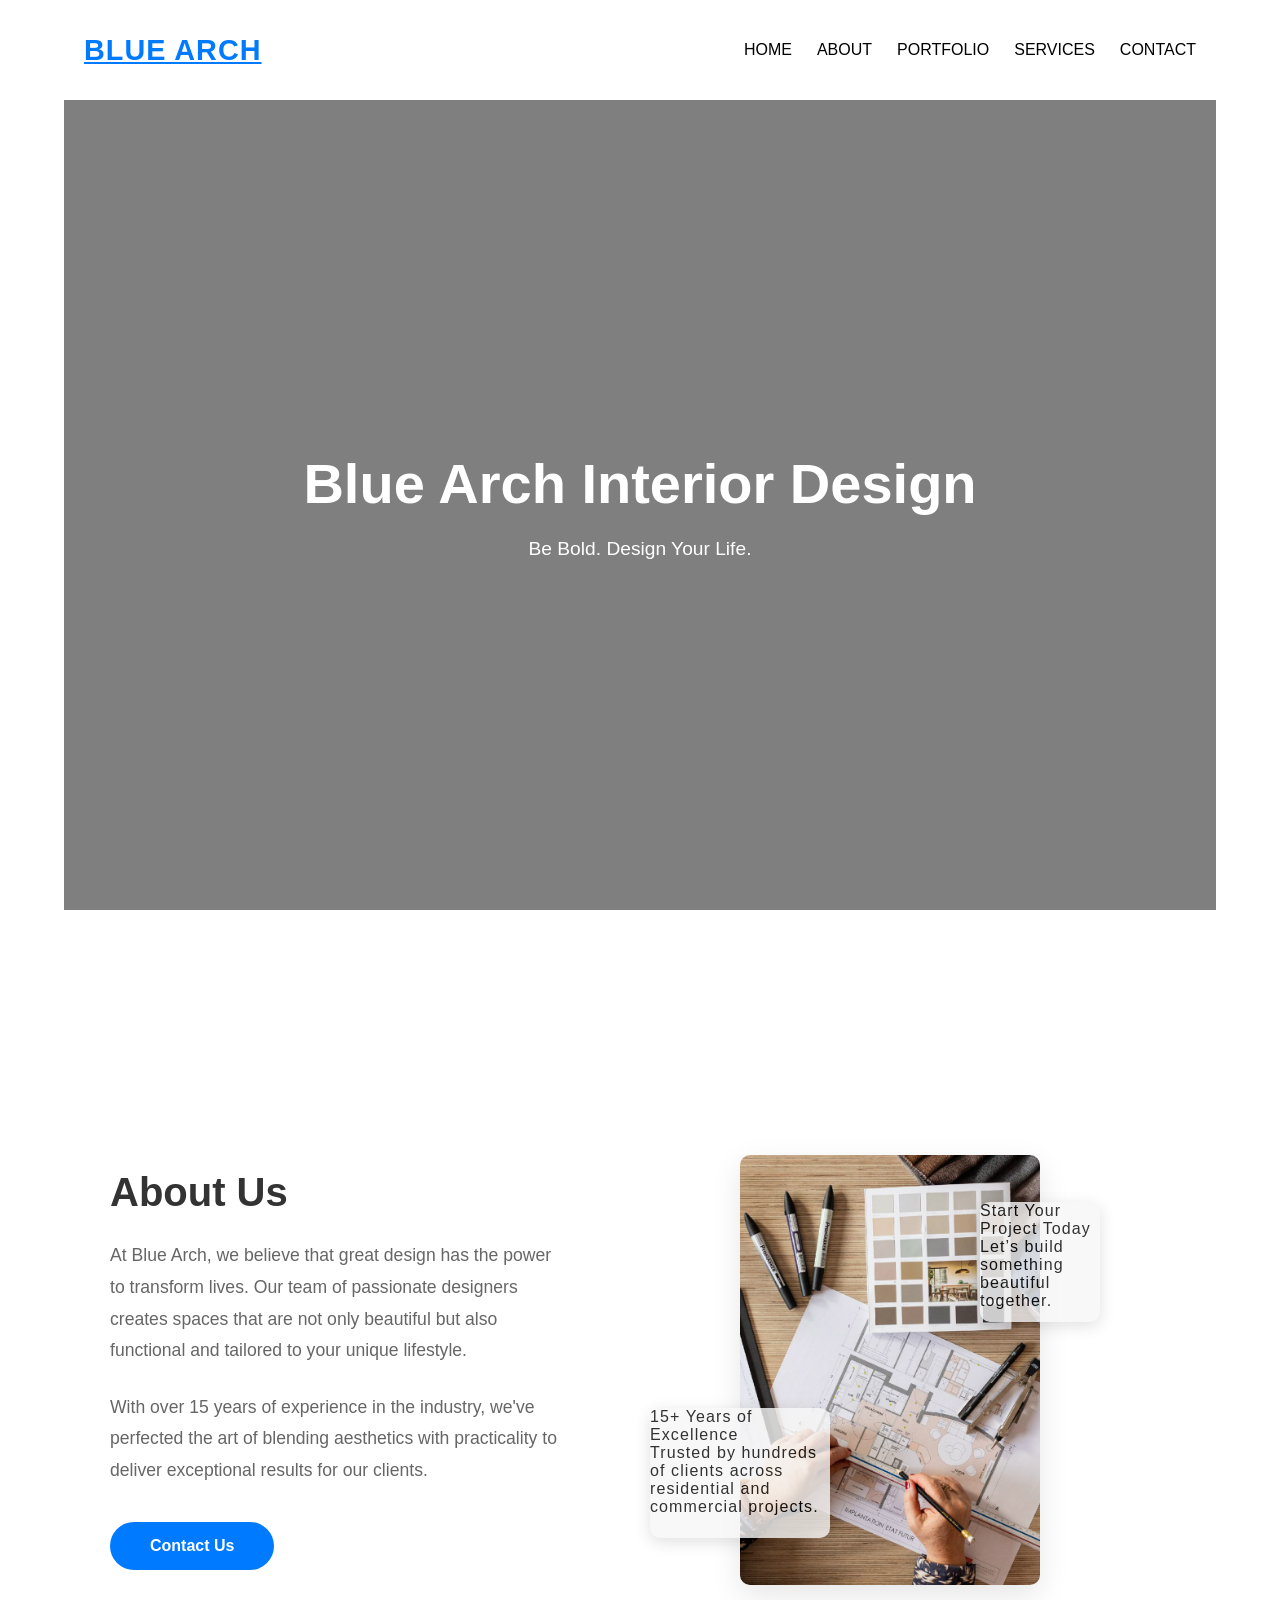
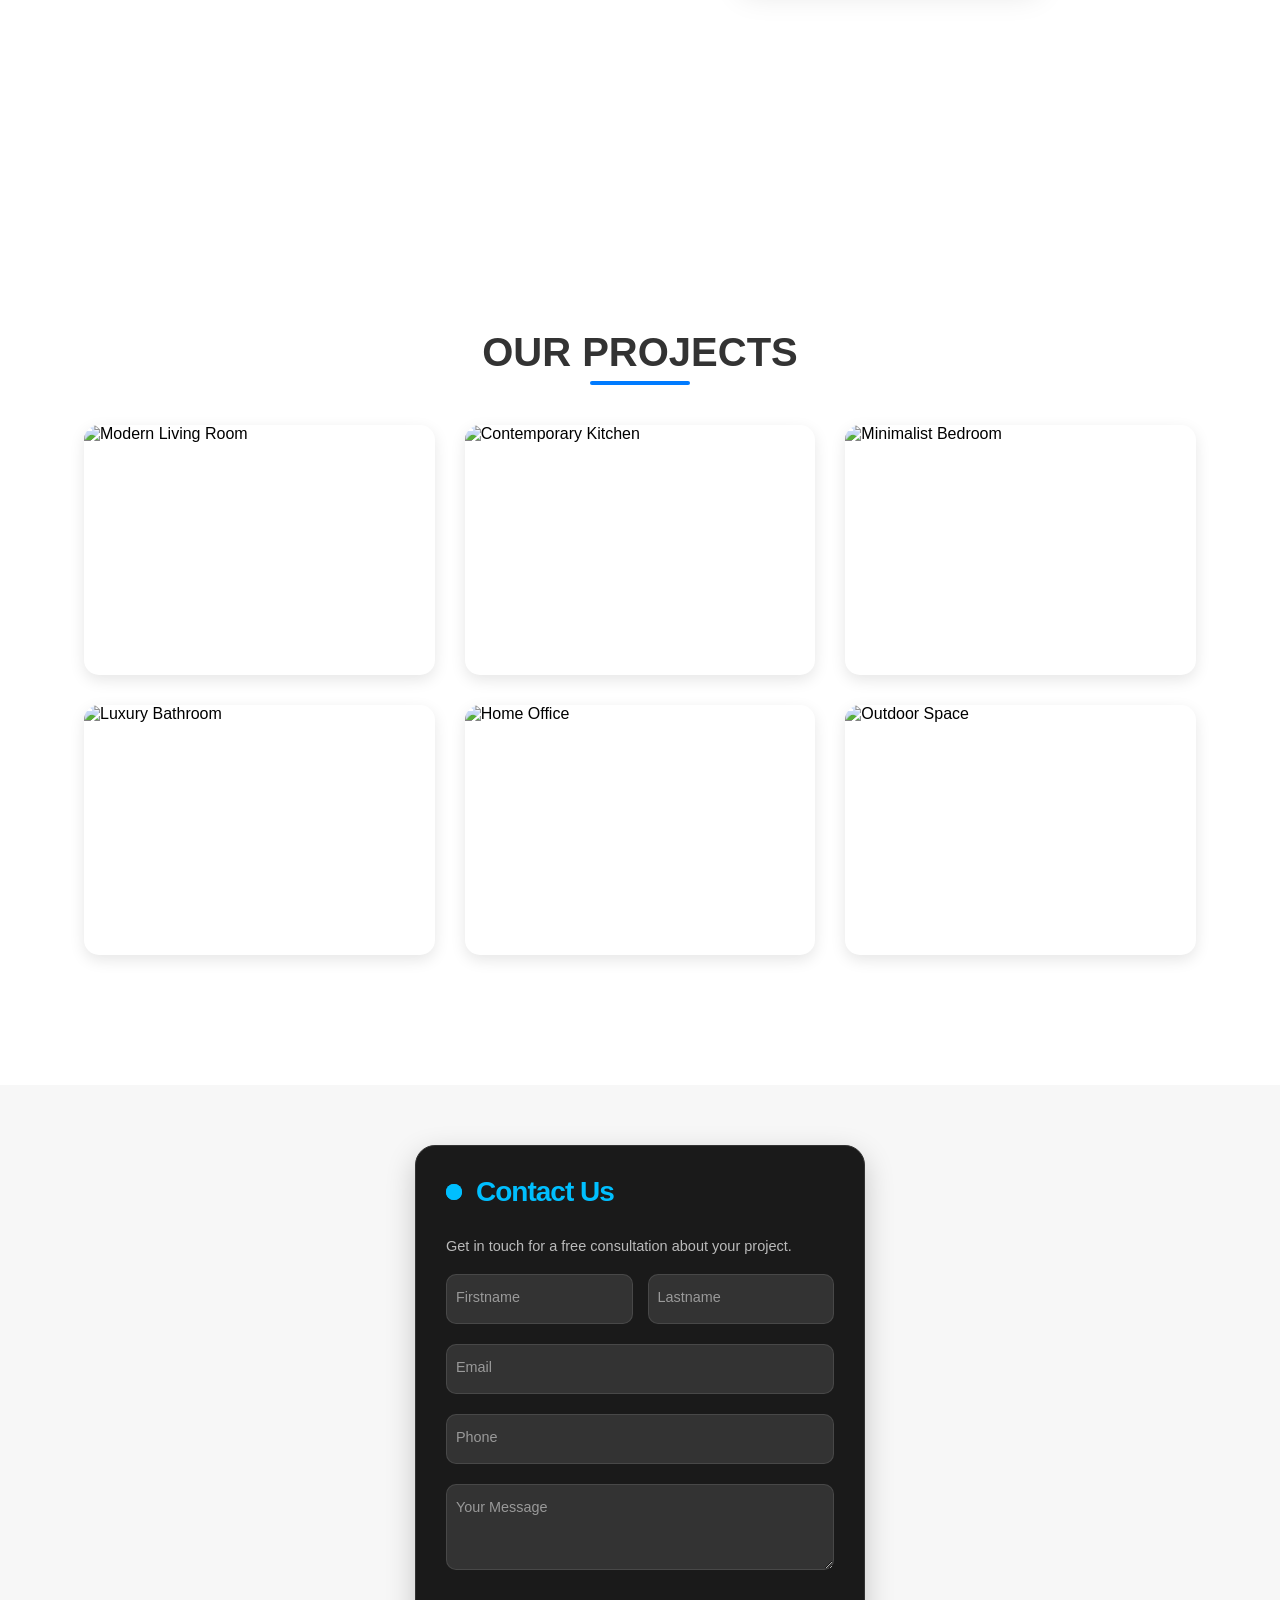
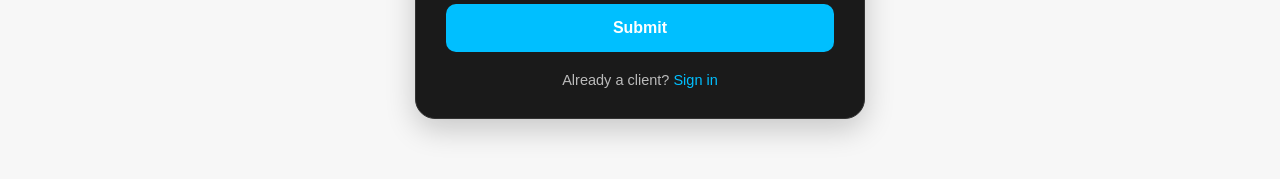
==== index.html @ 5004370a "change file name" ====
<!DOCTYPE html>
<html lang="en">

<head>
    <meta charset="UTF-8">
    <meta name="viewport" content="width=device-width, initial-scale=1.0">
    <title>Blue Arch Interior Design</title>
    <style>
        * {
            margin: 0;
            padding: 0;
            box-sizing: border-box;
            font-family: Montserrat, sans-serif;
        }

        body {
            background-color: w
        }

        .container {
            display: flex;
            flex-direction: column;
            align-items: center;
        }

        .nav_bar {
            display: flex;
            justify-content: space-between;
            align-items: center;
            width: 90%;
            line-height: 100px;
            padding: 0 20px;
            /* position: fixed; */
            /* z-index: 99; */
            
    
    
           
        }

        .logo {
            font-size: 1.8em;
            font-weight: bolder;
            color: #007BFF;
            text-decoration: underline;
            letter-spacing: 1px;
        }

        .menu_bar ul {
            display: flex;
            gap: 25px;
        }

        .menu_bar ul li {
            list-style-type: none;
            transition: all .35s;
            font-weight: 500;
        }

        .menu_bar ul li:hover {
            text-decoration: underline;
            cursor: pointer;
            color: #007BFF;
        }

        #Hero_Section {
            width: 100%;
            display: flex;
            justify-content: center;
            align-items: center;
            transition: all .65s;
            border-radius: 25px;
        }

        #Hero_Section:hover {
            transform: scale(0.96);
        }

        #Hero_Section .main {
            display: flex;
            flex-direction: column;
            justify-content: center;
            align-items: center;
            color: white;
            background: url("https://images.unsplash.com/photo-1600585154340-be6161a56a0c?ixlib=rb-1.2.1&auto=format&fit=crop&w=1350&q=80") no-repeat center center/cover;
            width: 90vw;
            height: 90vh;
            position: relative;
        }

        .overlay {
            position: absolute;
            height: 100%;
            width: 100%;
            background-color: rgba(0, 0, 0, 0.5);
            z-index: 1;
        }

        .heading {
            font-size: 3.5rem;
            font-weight: bolder;
            line-height: 1.2;
            z-index: 2;
            transition: all 2s;
            text-align: center;
            padding: 0 20px;
            margin-bottom: 20px;
        }

        .para {
            font-size: 1.2rem;
            font-weight: 400;
            z-index: 2;
            transition: all 2s;
            text-align: center;
            max-width: 600px;
            padding: 0 20px;
        }

        /* ---------------------------------------SECTION 2 - ABOUT SECTION--------------------------------------- */
        .about {
            display: flex;
            width: 90vw;
            min-height: 80vh;
            align-items: center;
            justify-content: space-between;
            max-width: 1100px;
            margin: 100px auto;
            padding: 40px 0;
        }

        .text-section {
            flex: 1;
            max-width: 500px;
            padding: 20px;
        }

        .text-section h1 {
            margin-bottom: 25px;
            font-size: 2.5em;
            color: #333;
        }

        .text-section p {
            font-size: 1.1em;
            color: #666;
            margin-bottom: 25px;
            line-height: 1.8;
        }

        /* Button */
        .contact-btn {
            background: #007BFF;
            color: white;
            border: none;
            padding: 15px 40px;
            border-radius: 40px;
            cursor: pointer;
            transition: 0.3s;
            font-weight: bold;
            font-size: 1em;
            margin-top: 10px;
        }

        .contact-btn:hover {
            background-color: white;
            color: #007BFF;
            border: 2px solid #007BFF;
            transform: translateY(-3px);
            box-shadow: 0 5px 15px rgba(0, 123, 255, 0.3);
        }

        /* Box-Based Image Section */
        .image-section {
            flex: 1;
            display: flex;
            justify-content: center;
            align-items: center;
            padding: 20px;
        }

        /* Main Box */
        .main-box {
            position: relative;
            width: 300px;
            height: 430px;
            background: url("Content/Nathalie\ Landron.jpeg") no-repeat center center/cover;

            border-radius: 10px;
            box-shadow: 0 10px 30px rgba(0, 0, 0, 0.1);
        }

        .top-right {
            position: absolute;
            border-radius: 10px;
            box-shadow: 0px 4px 15px rgba(0, 0, 0, 0.15);
            width: 120px;
            height: 120px;
            background-color: #f7f7f7;
            opacity: 0.8;
            top: 11%;
            right: -20%;
            transition: all 0.3s ease;
            font-size:medium;
            letter-spacing: 1.1px;
        }

        .bottom-left {
            position: absolute;
            border-radius: 10px;
            box-shadow: 0px 4px 15px rgba(0, 0, 0, 0.15);
            width: 180px;
            height: 130px;
            background-color: #f7f7f7;
            opacity: 0.8;
            bottom: 11%;
            left: -30%;
            transition: all 0.3s ease;
            font-size: medium;
            letter-spacing: 1.1px;
        }

        .main-box:hover .top-right {
            transform: rotate(5deg) scale(1.05);
        }

        .main-box:hover .bottom-left {
            transform: rotate(-5deg) scale(1.05);
        }

        /* -------------------------- SECTION 3 - PROJECTS---------------------------------------- */
        .projects {
            width: 90vw;
            max-width: 1200px;
            margin: 80px auto;
            padding: 20px;
        }

        .projects .project_header {
            font-size: 2.5rem;
            text-align: center;
            margin-bottom: 50px;
            font-weight: bolder;
            color: #333;
            position: relative;
        }

        .projects .project_header:after {
            content: "";
            position: absolute;
            bottom: -10px;
            left: 50%;
            transform: translateX(-50%);
            width: 100px;
            height: 4px;
            background: #007BFF;
            border-radius: 2px;
        }

        .project-row {
            display: flex;
            justify-content: space-between;
            flex-wrap: wrap;
            gap: 30px;
            margin-bottom: 30px;
        }

        .project-item {
            flex: 1;
            min-width: 250px;
            height: 250px;
            transition: all 0.35s;
            border-radius: 15px;
            overflow: hidden;
            box-shadow: 0 5px 15px rgba(0, 0, 0, 0.1);
            position: relative;
        }

        .project-item img {
            width: 100%;
            height: 100%;
            object-fit: cover;
            transition: all 0.5s;
        }

        .project-item:hover {
            transform: translateY(-10px);
            box-shadow: 0 15px 30px rgba(0, 0, 0, 0.2);
        }

        .project-item:hover img {
            transform: scale(1.1);
            opacity: 0.9;
        }

        .project-item::after {
            content: "";
            position: absolute;
            top: 0;
            left: 0;
            width: 100%;
            height: 100%;
            background: rgba(0, 0, 0, 0.3);
            opacity: 0;
            transition: all 0.3s;
        }

        .project-item:hover::after {
            opacity: 1;
        }

        /* ---------------------------------------------SECTION FORM---------------------------------------------------- */
        .form_section {
            width: 100%;
            display: flex;
            justify-content: center;
            padding: 60px 20px;
            background-color: #f7f7f7;
        }

        .form {
            display: flex;
            flex-direction: column;
            gap: 20px;
            width: 100%;
            max-width: 450px;
            padding: 30px;
            border-radius: 20px;
            background-color: #1a1a1a;
            color: #fff;
            border: 1px solid #333;
            box-shadow: 0 10px 30px rgba(0, 0, 0, 0.2);
        }

        .title {
            font-size: 28px;
            font-weight: 600;
            letter-spacing: -1px;
            position: relative;
            display: flex;
            align-items: center;
            padding-left: 30px;
            color: #00bfff;
            margin-bottom: 10px;
        }

        .title::before {
            width: 18px;
            height: 18px;
        }

        .title::after {
            width: 18px;
            height: 18px;
            animation: pulse 1s linear infinite;
        }

        .title::before,
        .title::after {
            position: absolute;
            content: "";
            height: 16px;
            width: 16px;
            border-radius: 50%;
            left: 0px;
            background-color: #00bfff;
        }

        .message,
        .signin {
            font-size: 14.5px;
            color: rgba(255, 255, 255, 0.7);
        }

        .signin {
            text-align: center;
        }

        .signin a:hover {
            text-decoration: underline;
        }

        .signin a {
            color: #00bfff;
            text-decoration: none;
        }

        .flex {
            display: flex;
            width: 100%;
            gap: 15px;
        }

        .form label {
            position: relative;
            width: 100%;
        }

        .form label .input {
            background-color: #333;
            color: #fff;
            width: 100%;
            padding: 20px 10px 10px 10px;
            outline: 0;
            border: 1px solid rgba(105, 105, 105, 0.397);
            border-radius: 10px;
            font-size: 16px;
        }

        .form label .input+span {
            color: rgba(255, 255, 255, 0.5);
            position: absolute;
            left: 10px;
            top: 0px;
            font-size: 0.9em;
            cursor: text;
            transition: 0.3s ease;
        }

        .form label .input:placeholder-shown+span {
            top: 15px;
            font-size: 0.9em;
        }

        .form label .input:focus+span,
        .form label .input:valid+span {
            color: #00bfff;
            top: 0px;
            font-size: 0.7em;
            font-weight: 600;
        }

        .input {
            font-size: medium;
        }

        .submit {
            border: none;
            outline: none;
            padding: 15px;
            border-radius: 10px;
            color: #fff;
            font-size: 16px;
            font-weight: 600;
            background-color: #00bfff;
            cursor: pointer;
            transition: all 0.3s;
            margin-top: 10px;
        }

        .submit:hover {
            background-color: #0099cc;
            transform: translateY(-2px);
            box-shadow: 0 5px 15px rgba(0, 191, 255, 0.4);
        }

        @keyframes pulse {
            from {
                transform: scale(0.9);
                opacity: 1;
            }

            to {
                transform: scale(1.8);
                opacity: 0;
            }
        }

        /* ---------------------------------------------Responsive Design ----------------------------------*/
        @media (max-width: 992px) {
            .heading {
                font-size: 2.8rem;
            }

            .para {
                font-size: 1.1rem;
            }

            .project-item {
                min-width: calc(50% - 20px);
            }
        }

        @media (max-width: 768px) {
            .nav_bar {
                flex-direction: column;
                line-height: 60px;
                padding: 20px 0;
            }

            .menu_bar ul {
                flex-wrap: wrap;
                justify-content: center;
            }

            .about {
                flex-direction: column;
                text-align: center;
                margin: 60px auto;
            }

            .text-section {
                max-width: 100%;
                margin-bottom: 40px;
            }

            .image-section {
                width: 80%;
                margin-top: 40px;
            }

            .heading {
                font-size: 2.2rem;
            }

            .project-item {
                min-width: 100%;
            }
        }

        @media (max-width: 576px) {
            .heading {
                font-size: 1.8rem;
            }

            .para {
                font-size: 1rem;
            }

            .flex {
                flex-direction: column;
                gap: 20px;
            }

            .form {
                padding: 20px;
            }
        }
    </style>
</head>

<body>
    <div class="container">
        <nav class="nav_bar">
            <div class="logo">BLUE ARCH</div>
            <div class="menu_bar">
                <ul>
                    <li>HOME</li>
                    <li>ABOUT</li>
                    <li>PORTFOLIO</li>
                    <li>SERVICES</li>
                    <li>CONTACT</li>
                </ul>
            </div>
        </nav>

        <section id="Hero_Section">
            <div class="main">
                <div class="overlay"></div>
                <h1 class="heading">Blue Arch Interior Design</h1>
                <p class="para">Be Bold. Design Your Life.</p>
            </div>
        </section>

        <!-- ----------------------------------------  ABOUT SECTION--------------------------------------------------- -->
        <section class="about">
            <div class="text-section">
                <h1>About Us</h1>
                <p>At Blue Arch, we believe that great design has the power to transform lives. Our team of passionate
                    designers creates spaces that are not only beautiful but also functional and tailored to your unique
                    lifestyle.</p>
                <p>With over 15 years of experience in the industry, we've perfected the art of blending aesthetics with
                    practicality to deliver exceptional results for our clients.</p>
                <button class="contact-btn">Contact Us</button>
            </div>

            <!-- Div-Based Image Section -->
            <div class="image-section">
                <div class="main-box">
                    <div class="top-right">Start Your Project Today <br>
                        Let’s build something beautiful together.
                    </div>

                    <div class="bottom-left">15+ Years of Excellence <br>
                        Trusted by hundreds of clients across residential and commercial projects.</div>
                </div>
            </div>
        </section>

        <!--  -------------------------------------- PROJECT SECTION ---------------------------------------------- -->
        <section class="projects">
            <h2 class="project_header">OUR PROJECTS</h2>

            <div class="project-row">
                <div class="project-item">
                    <img src="https://images.unsplash.com/photo-1583845112203-4541b01bd4c3?ixlib=rb-1.2.1&auto=format&fit=crop&w=1350&q=80"
                        alt="Modern Living Room">
                </div>
                <div class="project-item">
                    <img src="https://images.unsplash.com/photo-1513694203232-719a280e022f?ixlib=rb-1.2.1&auto=format&fit=crop&w=1350&q=80"
                        alt="Contemporary Kitchen">
                </div>
                <div class="project-item">
                    <img src="https://images.unsplash.com/photo-1493809842364-78817add7ffb?ixlib=rb-1.2.1&auto=format&fit=crop&w=1350&q=80"
                        alt="Minimalist Bedroom">
                </div>
            </div>

            <div class="project-row">
                <div class="project-item">
                    <img src="https://images.unsplash.com/photo-1502672260266-1c1ef2d93688?ixlib=rb-1.2.1&auto=format&fit=crop&w=1350&q=80"
                        alt="Luxury Bathroom">
                </div>
                <div class="project-item">
                    <img src="https://images.unsplash.com/photo-1524758631624-e2822e304c36?ixlib=rb-1.2.1&auto=format&fit=crop&w=1350&q=80"
                        alt="Home Office">
                </div>
                <div class="project-item">
                    <img src="https://images.unsplash.com/photo-1556911220-bff31c812dba?ixlib=rb-1.2.1&auto=format&fit=crop&w=1350&q=80"
                        alt="Outdoor Space">
                </div>
            </div>
        </section>

        <!-- Contact Form Section -->
        <section class="form_section">
            <form class="form">
                <p class="title">Contact Us</p>
                <p class="message">Get in touch for a free consultation about your project. </p>
                <div class="flex">
                    <label>
                        <input class="input" type="text" placeholder="" required>
                        <span>Firstname</span>
                    </label>
                    <label>
                        <input class="input" type="text" placeholder="" required>
                        <span>Lastname</span>
                    </label>
                </div>

                <label>
                    <input class="input" type="email" placeholder="" required>
                    <span>Email</span>
                </label>

                <label>
                    <input class="input" type="tel" placeholder="" required>
                    <span>Phone</span>
                </label>

                <label>
                    <textarea class="input" placeholder="" required rows="3"></textarea>
                    <span>Your Message</span>
                </label>

                <button class="submit">Submit</button>
                <p class="signin">Already a client? <a href="#">Sign in</a> </p>
            </form>
        </section>
    </div>
</body>

</html>
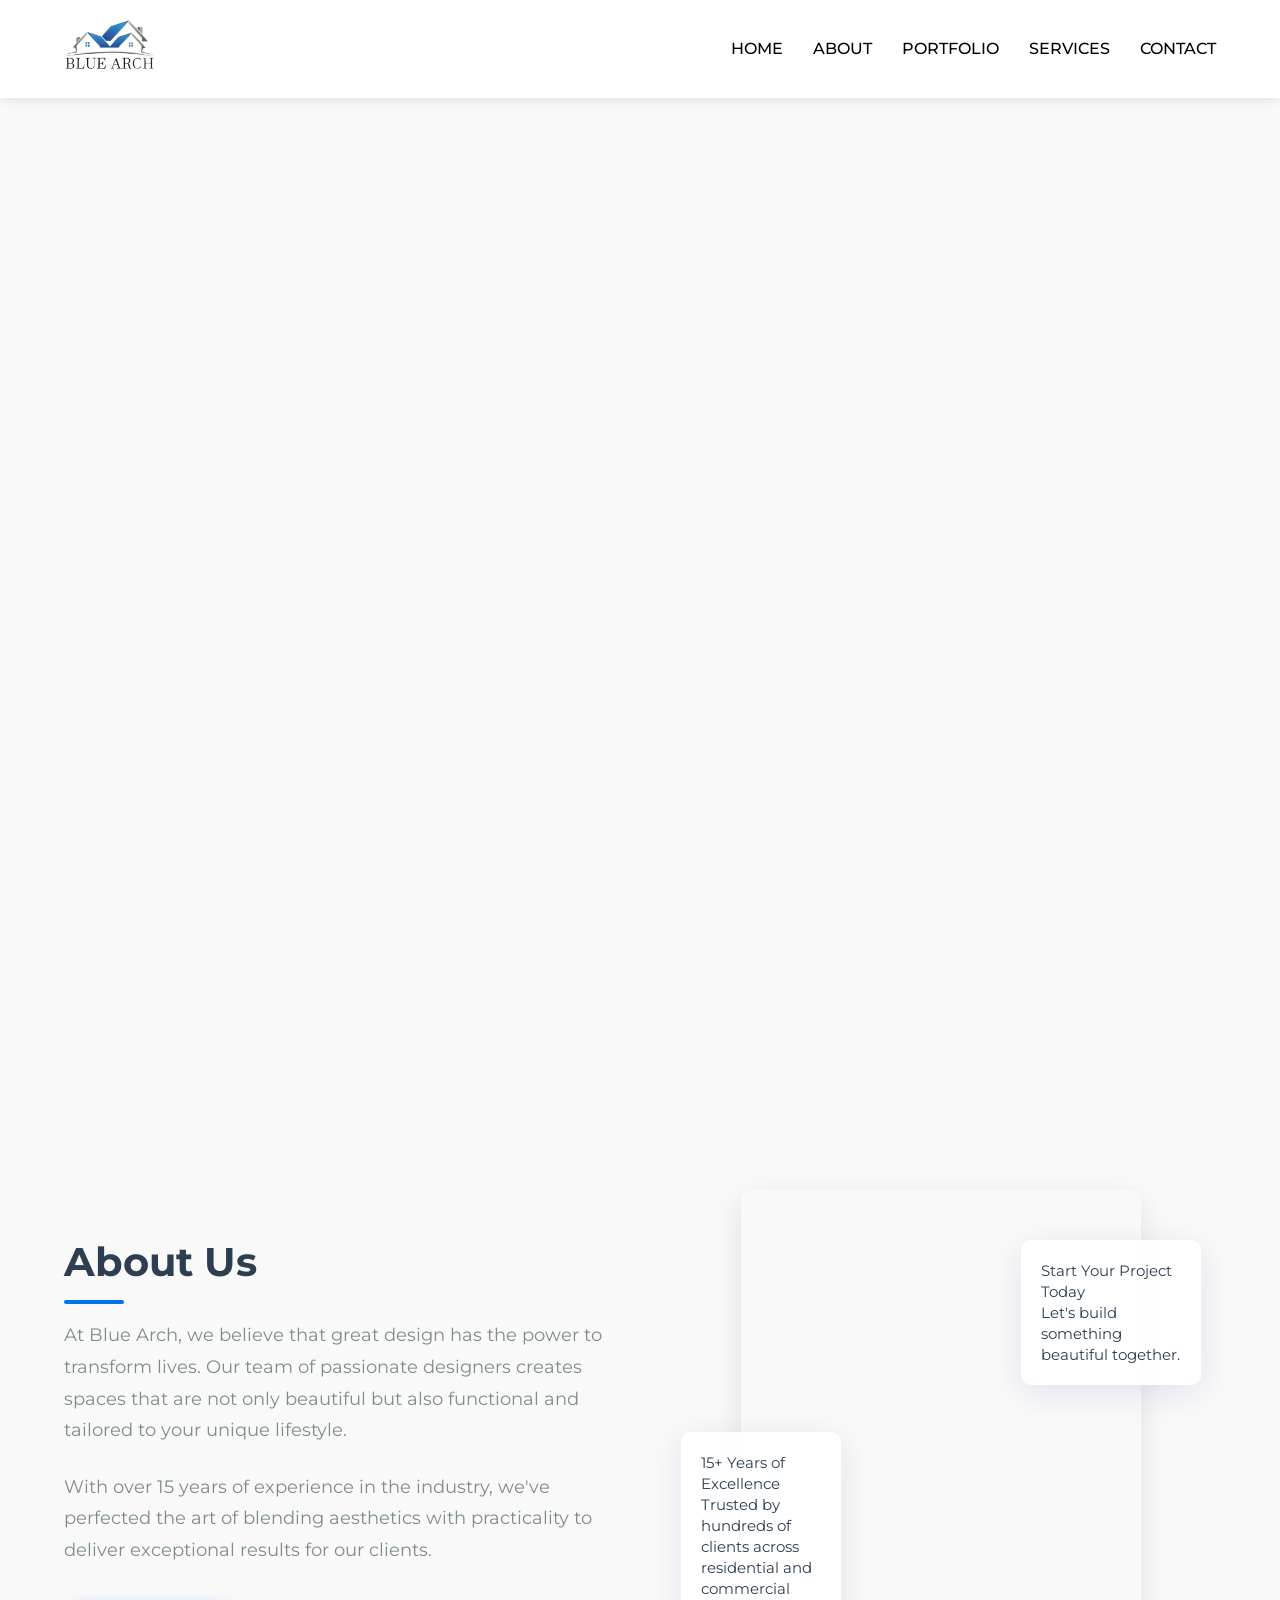
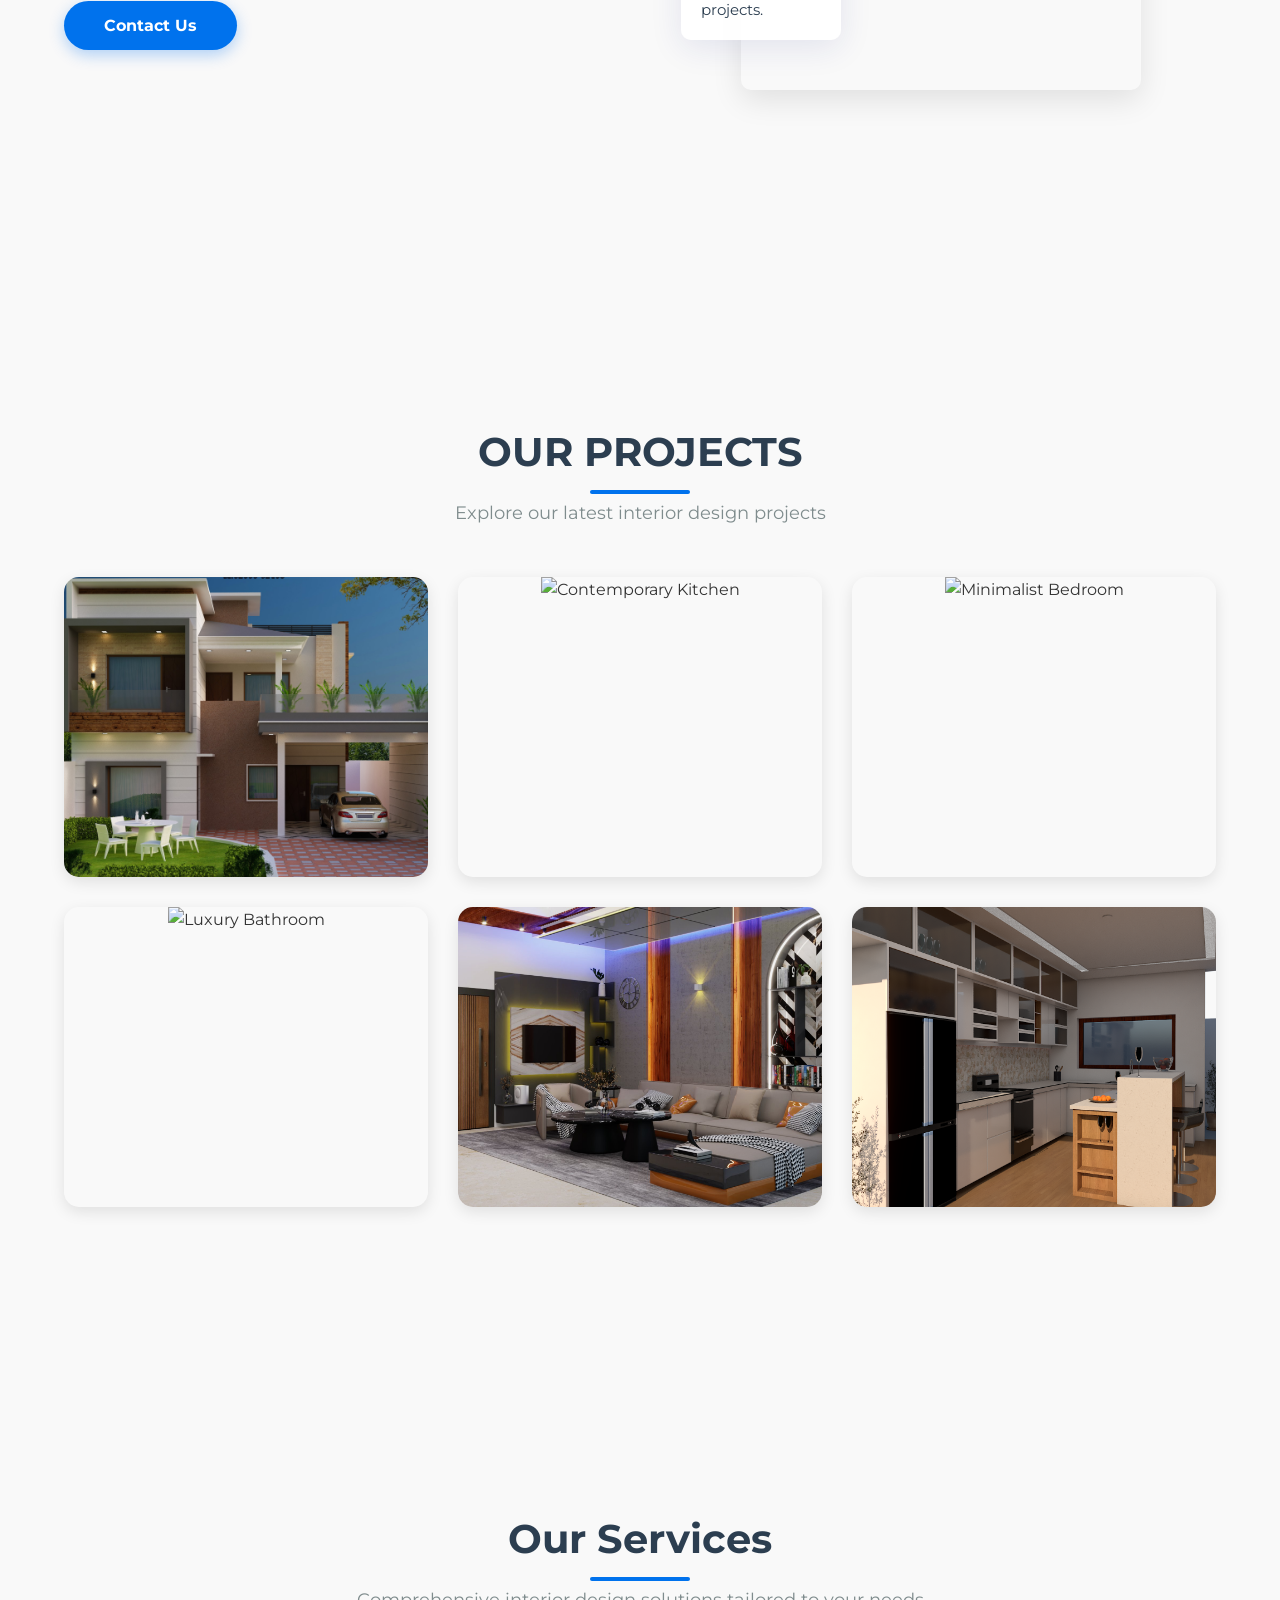
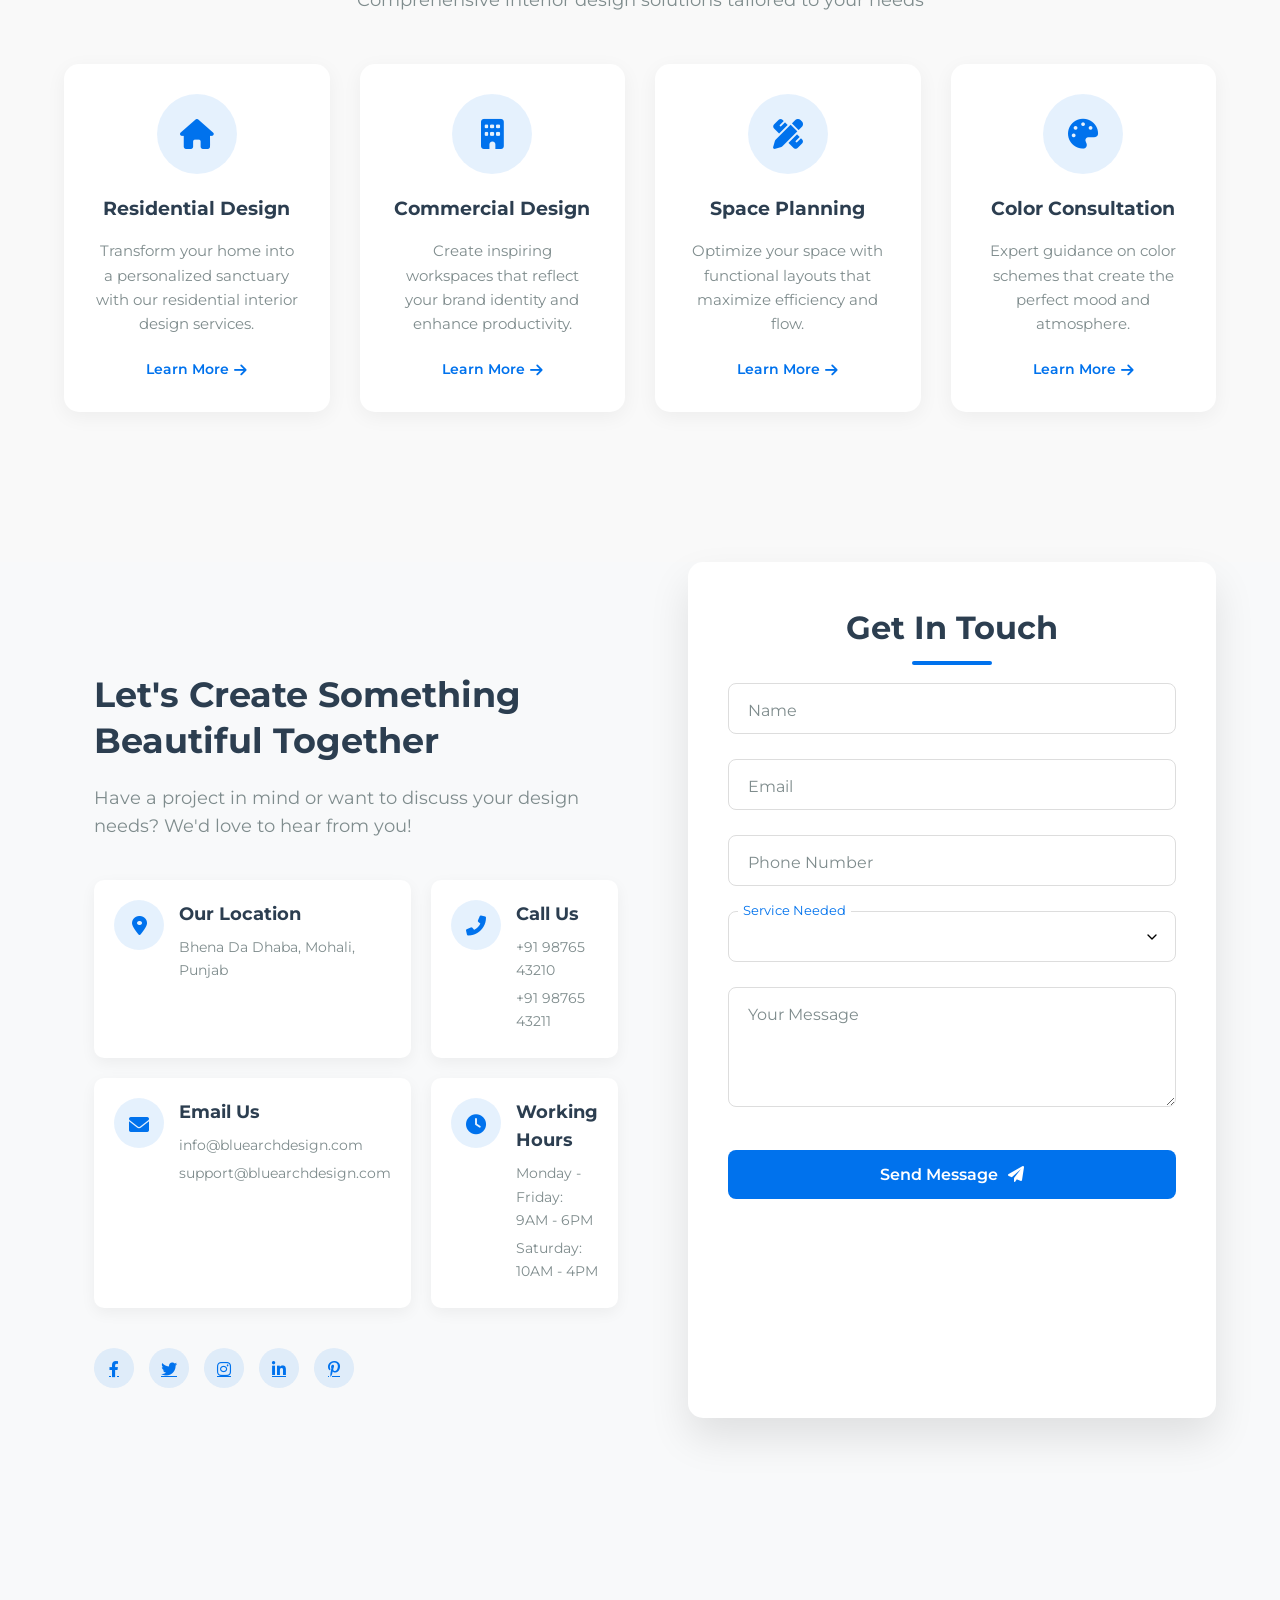
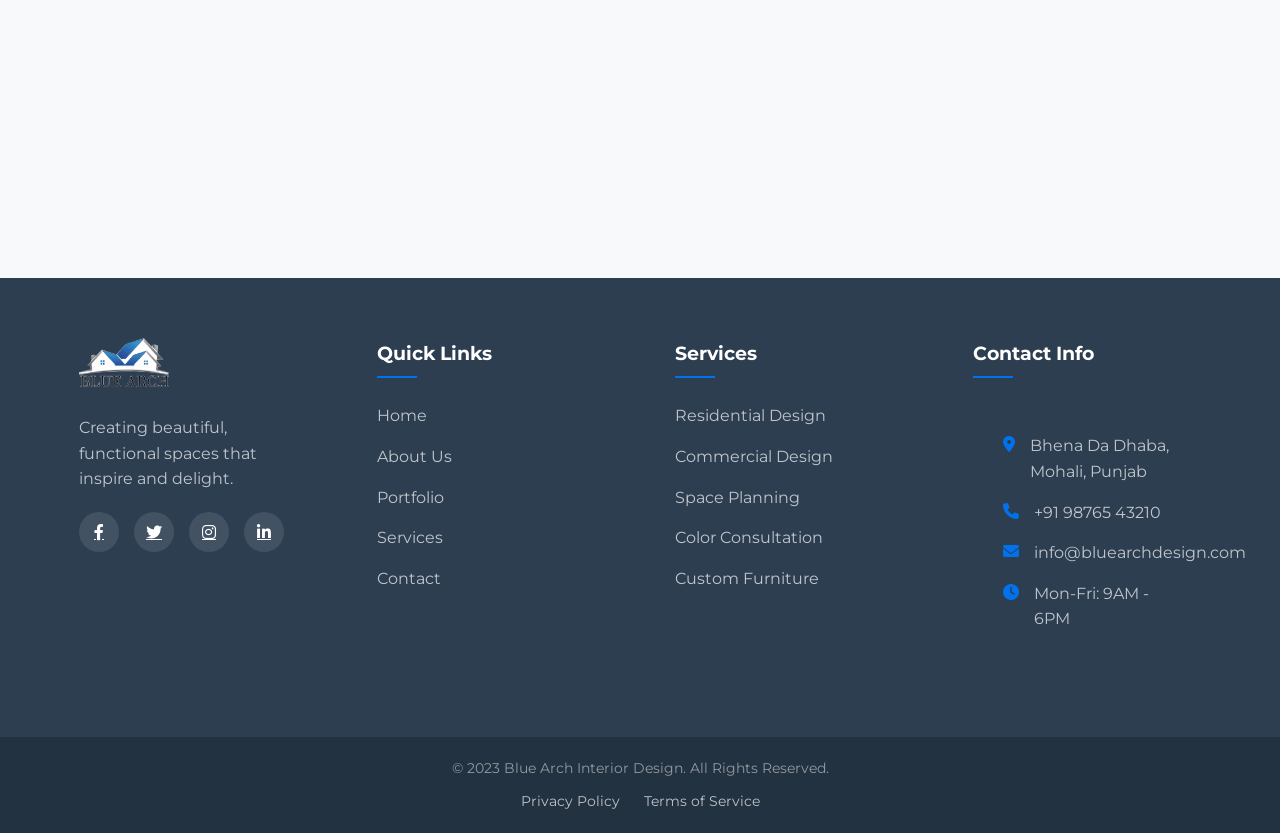
==== commit 3ae14720: "changes" ====
--- a/index.html
+++ b/index.html
@@ -1,584 +1,85 @@
 <!DOCTYPE html>
 <html lang="en">
-
 <head>
     <meta charset="UTF-8">
     <meta name="viewport" content="width=device-width, initial-scale=1.0">
     <title>Blue Arch Interior Design</title>
-    <style>
-        * {
-            margin: 0;
-            padding: 0;
-            box-sizing: border-box;
-            font-family: Montserrat, sans-serif;
-        }
-
-        body {
-            background-color: w
-        }
-
-        .container {
-            display: flex;
-            flex-direction: column;
-            align-items: center;
-        }
-
-        .nav_bar {
-            display: flex;
-            justify-content: space-between;
-            align-items: center;
-            width: 90%;
-            line-height: 100px;
-            padding: 0 20px;
-            /* position: fixed; */
-            /* z-index: 99; */
-            
-    
-    
-           
-        }
-
-        .logo {
-            font-size: 1.8em;
-            font-weight: bolder;
-            color: #007BFF;
-            text-decoration: underline;
-            letter-spacing: 1px;
-        }
-
-        .menu_bar ul {
-            display: flex;
-            gap: 25px;
-        }
-
-        .menu_bar ul li {
-            list-style-type: none;
-            transition: all .35s;
-            font-weight: 500;
-        }
-
-        .menu_bar ul li:hover {
-            text-decoration: underline;
-            cursor: pointer;
-            color: #007BFF;
-        }
-
-        #Hero_Section {
-            width: 100%;
-            display: flex;
-            justify-content: center;
-            align-items: center;
-            transition: all .65s;
-            border-radius: 25px;
-        }
-
-        #Hero_Section:hover {
-            transform: scale(0.96);
-        }
-
-        #Hero_Section .main {
-            display: flex;
-            flex-direction: column;
-            justify-content: center;
-            align-items: center;
-            color: white;
-            background: url("https://images.unsplash.com/photo-1600585154340-be6161a56a0c?ixlib=rb-1.2.1&auto=format&fit=crop&w=1350&q=80") no-repeat center center/cover;
-            width: 90vw;
-            height: 90vh;
-            position: relative;
-        }
-
-        .overlay {
-            position: absolute;
-            height: 100%;
-            width: 100%;
-            background-color: rgba(0, 0, 0, 0.5);
-            z-index: 1;
-        }
-
-        .heading {
-            font-size: 3.5rem;
-            font-weight: bolder;
-            line-height: 1.2;
-            z-index: 2;
-            transition: all 2s;
-            text-align: center;
-            padding: 0 20px;
-            margin-bottom: 20px;
-        }
-
-        .para {
-            font-size: 1.2rem;
-            font-weight: 400;
-            z-index: 2;
-            transition: all 2s;
-            text-align: center;
-            max-width: 600px;
-            padding: 0 20px;
-        }
-
-        /* ---------------------------------------SECTION 2 - ABOUT SECTION--------------------------------------- */
-        .about {
-            display: flex;
-            width: 90vw;
-            min-height: 80vh;
-            align-items: center;
-            justify-content: space-between;
-            max-width: 1100px;
-            margin: 100px auto;
-            padding: 40px 0;
-        }
-
-        .text-section {
-            flex: 1;
-            max-width: 500px;
-            padding: 20px;
-        }
-
-        .text-section h1 {
-            margin-bottom: 25px;
-            font-size: 2.5em;
-            color: #333;
-        }
-
-        .text-section p {
-            font-size: 1.1em;
-            color: #666;
-            margin-bottom: 25px;
-            line-height: 1.8;
-        }
-
-        /* Button */
-        .contact-btn {
-            background: #007BFF;
-            color: white;
-            border: none;
-            padding: 15px 40px;
-            border-radius: 40px;
-            cursor: pointer;
-            transition: 0.3s;
-            font-weight: bold;
-            font-size: 1em;
-            margin-top: 10px;
-        }
-
-        .contact-btn:hover {
-            background-color: white;
-            color: #007BFF;
-            border: 2px solid #007BFF;
-            transform: translateY(-3px);
-            box-shadow: 0 5px 15px rgba(0, 123, 255, 0.3);
-        }
-
-        /* Box-Based Image Section */
-        .image-section {
-            flex: 1;
-            display: flex;
-            justify-content: center;
-            align-items: center;
-            padding: 20px;
-        }
-
-        /* Main Box */
-        .main-box {
-            position: relative;
-            width: 300px;
-            height: 430px;
-            background: url("Content/Nathalie\ Landron.jpeg") no-repeat center center/cover;
-
-            border-radius: 10px;
-            box-shadow: 0 10px 30px rgba(0, 0, 0, 0.1);
-        }
-
-        .top-right {
-            position: absolute;
-            border-radius: 10px;
-            box-shadow: 0px 4px 15px rgba(0, 0, 0, 0.15);
-            width: 120px;
-            height: 120px;
-            background-color: #f7f7f7;
-            opacity: 0.8;
-            top: 11%;
-            right: -20%;
-            transition: all 0.3s ease;
-            font-size:medium;
-            letter-spacing: 1.1px;
-        }
-
-        .bottom-left {
-            position: absolute;
-            border-radius: 10px;
-            box-shadow: 0px 4px 15px rgba(0, 0, 0, 0.15);
-            width: 180px;
-            height: 130px;
-            background-color: #f7f7f7;
-            opacity: 0.8;
-            bottom: 11%;
-            left: -30%;
-            transition: all 0.3s ease;
-            font-size: medium;
-            letter-spacing: 1.1px;
-        }
-
-        .main-box:hover .top-right {
-            transform: rotate(5deg) scale(1.05);
-        }
-
-        .main-box:hover .bottom-left {
-            transform: rotate(-5deg) scale(1.05);
-        }
-
-        /* -------------------------- SECTION 3 - PROJECTS---------------------------------------- */
-        .projects {
-            width: 90vw;
-            max-width: 1200px;
-            margin: 80px auto;
-            padding: 20px;
-        }
-
-        .projects .project_header {
-            font-size: 2.5rem;
-            text-align: center;
-            margin-bottom: 50px;
-            font-weight: bolder;
-            color: #333;
-            position: relative;
-        }
-
-        .projects .project_header:after {
-            content: "";
-            position: absolute;
-            bottom: -10px;
-            left: 50%;
-            transform: translateX(-50%);
-            width: 100px;
-            height: 4px;
-            background: #007BFF;
-            border-radius: 2px;
-        }
-
-        .project-row {
-            display: flex;
-            justify-content: space-between;
-            flex-wrap: wrap;
-            gap: 30px;
-            margin-bottom: 30px;
-        }
-
-        .project-item {
-            flex: 1;
-            min-width: 250px;
-            height: 250px;
-            transition: all 0.35s;
-            border-radius: 15px;
-            overflow: hidden;
-            box-shadow: 0 5px 15px rgba(0, 0, 0, 0.1);
-            position: relative;
-        }
-
-        .project-item img {
-            width: 100%;
-            height: 100%;
-            object-fit: cover;
-            transition: all 0.5s;
-        }
-
-        .project-item:hover {
-            transform: translateY(-10px);
-            box-shadow: 0 15px 30px rgba(0, 0, 0, 0.2);
-        }
-
-        .project-item:hover img {
-            transform: scale(1.1);
-            opacity: 0.9;
-        }
-
-        .project-item::after {
-            content: "";
-            position: absolute;
-            top: 0;
-            left: 0;
-            width: 100%;
-            height: 100%;
-            background: rgba(0, 0, 0, 0.3);
-            opacity: 0;
-            transition: all 0.3s;
-        }
-
-        .project-item:hover::after {
-            opacity: 1;
-        }
-
-        /* ---------------------------------------------SECTION FORM---------------------------------------------------- */
-        .form_section {
-            width: 100%;
-            display: flex;
-            justify-content: center;
-            padding: 60px 20px;
-            background-color: #f7f7f7;
-        }
-
-        .form {
-            display: flex;
-            flex-direction: column;
-            gap: 20px;
-            width: 100%;
-            max-width: 450px;
-            padding: 30px;
-            border-radius: 20px;
-            background-color: #1a1a1a;
-            color: #fff;
-            border: 1px solid #333;
-            box-shadow: 0 10px 30px rgba(0, 0, 0, 0.2);
-        }
-
-        .title {
-            font-size: 28px;
-            font-weight: 600;
-            letter-spacing: -1px;
-            position: relative;
-            display: flex;
-            align-items: center;
-            padding-left: 30px;
-            color: #00bfff;
-            margin-bottom: 10px;
-        }
-
-        .title::before {
-            width: 18px;
-            height: 18px;
-        }
-
-        .title::after {
-            width: 18px;
-            height: 18px;
-            animation: pulse 1s linear infinite;
-        }
-
-        .title::before,
-        .title::after {
-            position: absolute;
-            content: "";
-            height: 16px;
-            width: 16px;
-            border-radius: 50%;
-            left: 0px;
-            background-color: #00bfff;
-        }
-
-        .message,
-        .signin {
-            font-size: 14.5px;
-            color: rgba(255, 255, 255, 0.7);
-        }
-
-        .signin {
-            text-align: center;
-        }
-
-        .signin a:hover {
-            text-decoration: underline;
-        }
-
-        .signin a {
-            color: #00bfff;
-            text-decoration: none;
-        }
-
-        .flex {
-            display: flex;
-            width: 100%;
-            gap: 15px;
-        }
-
-        .form label {
-            position: relative;
-            width: 100%;
-        }
-
-        .form label .input {
-            background-color: #333;
-            color: #fff;
-            width: 100%;
-            padding: 20px 10px 10px 10px;
-            outline: 0;
-            border: 1px solid rgba(105, 105, 105, 0.397);
-            border-radius: 10px;
-            font-size: 16px;
-        }
-
-        .form label .input+span {
-            color: rgba(255, 255, 255, 0.5);
-            position: absolute;
-            left: 10px;
-            top: 0px;
-            font-size: 0.9em;
-            cursor: text;
-            transition: 0.3s ease;
-        }
-
-        .form label .input:placeholder-shown+span {
-            top: 15px;
-            font-size: 0.9em;
-        }
-
-        .form label .input:focus+span,
-        .form label .input:valid+span {
-            color: #00bfff;
-            top: 0px;
-            font-size: 0.7em;
-            font-weight: 600;
-        }
-
-        .input {
-            font-size: medium;
-        }
-
-        .submit {
-            border: none;
-            outline: none;
-            padding: 15px;
-            border-radius: 10px;
-            color: #fff;
-            font-size: 16px;
-            font-weight: 600;
-            background-color: #00bfff;
-            cursor: pointer;
-            transition: all 0.3s;
-            margin-top: 10px;
-        }
-
-        .submit:hover {
-            background-color: #0099cc;
-            transform: translateY(-2px);
-            box-shadow: 0 5px 15px rgba(0, 191, 255, 0.4);
-        }
-
-        @keyframes pulse {
-            from {
-                transform: scale(0.9);
-                opacity: 1;
-            }
-
-            to {
-                transform: scale(1.8);
-                opacity: 0;
-            }
-        }
-
-        /* ---------------------------------------------Responsive Design ----------------------------------*/
-        @media (max-width: 992px) {
-            .heading {
-                font-size: 2.8rem;
-            }
-
-            .para {
-                font-size: 1.1rem;
-            }
-
-            .project-item {
-                min-width: calc(50% - 20px);
-            }
-        }
-
-        @media (max-width: 768px) {
-            .nav_bar {
-                flex-direction: column;
-                line-height: 60px;
-                padding: 20px 0;
-            }
-
-            .menu_bar ul {
-                flex-wrap: wrap;
-                justify-content: center;
-            }
-
-            .about {
-                flex-direction: column;
-                text-align: center;
-                margin: 60px auto;
-            }
-
-            .text-section {
-                max-width: 100%;
-                margin-bottom: 40px;
-            }
-
-            .image-section {
-                width: 80%;
-                margin-top: 40px;
-            }
-
-            .heading {
-                font-size: 2.2rem;
-            }
-
-            .project-item {
-                min-width: 100%;
-            }
-        }
-
-        @media (max-width: 576px) {
-            .heading {
-                font-size: 1.8rem;
-            }
-
-            .para {
-                font-size: 1rem;
-            }
-
-            .flex {
-                flex-direction: column;
-                gap: 20px;
-            }
-
-            .form {
-                padding: 20px;
-            }
-        }
-    </style>
+    <meta name="description" content="Professional interior design services by Blue Arch">
+    <link rel="stylesheet" href="https://fonts.googleapis.com/css2?family=Montserrat:wght@300;400;500;600;700&display=swap">
+    <link rel="stylesheet" href="https://cdnjs.cloudflare.com/ajax/libs/font-awesome/6.0.0-beta3/css/all.min.css">
+    <link rel="stylesheet" href="style.css">
 </head>
-
 <body>
     <div class="container">
         <nav class="nav_bar">
-            <div class="logo">BLUE ARCH</div>
+            <div class="logo">
+                <img src="Content/logo.png" alt="Blue Arch Logo">
+            </div>
             <div class="menu_bar">
                 <ul>
-                    <li>HOME</li>
-                    <li>ABOUT</li>
-                    <li>PORTFOLIO</li>
-                    <li>SERVICES</li>
-                    <li>CONTACT</li>
+                    <li><a href="#Hero_Section">HOME</a></li>
+                    <li><a href="#about">ABOUT</a></li>
+                    <li><a href="#projects">PORTFOLIO</a></li>
+                    <li><a href="#services">SERVICES</a></li>
+                    <li><a href="#contact">CONTACT</a></li>
                 </ul>
+                <div class="hamburger">
+                    <span></span>
+                    <span></span>
+                    <span></span>
+                </div>
             </div>
         </nav>
 
         <section id="Hero_Section">
-            <div class="main">
-                <div class="overlay"></div>
-                <h1 class="heading">Blue Arch Interior Design</h1>
-                <p class="para">Be Bold. Design Your Life.</p>
-            </div>
-        </section>
-
-        <!-- ----------------------------------------  ABOUT SECTION--------------------------------------------------- -->
-        <section class="about">
+            <div class="hero-carousel">
+                <div class="carousel-inner">
+                    <div class="carousel-item active" style="background-image: url('https://images.unsplash.com/photo-1600585154340-be6161a56a0c?ixlib=rb-1.2.1&auto=format&fit=crop&w=1350&q=80')">
+                        <div class="main">
+                            <h1 class="heading">Blue Arch Interior Design</h1>
+                            <p class="para">Be Bold. Design Your Life.</p>
+                            <a href="#contact" class="hero-btn">Get Started <i class="fas fa-arrow-right"></i></a>
+                        </div>
+                    </div>
+                    <div class="carousel-item" style="background-image: url('https://images.unsplash.com/photo-1583845112203-29329902330b?ixlib=rb-1.2.1&auto=format&fit=crop&w=1350&q=80')">
+                        <div class="main">
+                            <h1 class="heading">Creative Spaces</h1>
+                            <p class="para">Transform your environment</p>
+                            <a href="#contact" class="hero-btn">Get Started <i class="fas fa-arrow-right"></i></a>
+                        </div>
+                    </div>
+                    <div class="carousel-item" style="background-image: url('https://images.unsplash.com/photo-1616486338812-3dadae4b4ace?ixlib=rb-1.2.1&auto=format&fit=crop&w=1350&q=80')">
+                        <div class="main">
+                            <h1 class="heading">Luxury Interiors</h1>
+                            <p class="para">Elevate your living experience</p>
+                            <a href="#contact" class="hero-btn">Get Started <i class="fas fa-arrow-right"></i></a>
+                        </div>
+                    </div>
+                </div>
+                <div class="carousel-controls">
+                    <button class="carousel-control prev"><i class="fas fa-chevron-left"></i></button>
+                    <div class="carousel-dots">
+                        <span class="dot active"></span>
+                        <span class="dot"></span>
+                        <span class="dot"></span>
+                    </div>
+                    <button class="carousel-control next"><i class="fas fa-chevron-right"></i></button>
+                </div>
+            </div>
+        </section>
+
+        <section id="about" class="about">
             <div class="text-section">
                 <h1>About Us</h1>
-                <p>At Blue Arch, we believe that great design has the power to transform lives. Our team of passionate
-                    designers creates spaces that are not only beautiful but also functional and tailored to your unique
-                    lifestyle.</p>
-                <p>With over 15 years of experience in the industry, we've perfected the art of blending aesthetics with
-                    practicality to deliver exceptional results for our clients.</p>
+                <p>At Blue Arch, we believe that great design has the power to transform lives. Our team of passionate designers creates spaces that are not only beautiful but also functional and tailored to your unique lifestyle.</p>
+                <p>With over 15 years of experience in the industry, we've perfected the art of blending aesthetics with practicality to deliver exceptional results for our clients.</p>
                 <button class="contact-btn">Contact Us</button>
             </div>
 
-            <!-- Div-Based Image Section -->
             <div class="image-section">
                 <div class="main-box">
                     <div class="top-right">Start Your Project Today <br>
-                        Let’s build something beautiful together.
+                        Let's build something beautiful together.
                     </div>
 
                     <div class="bottom-left">15+ Years of Excellence <br>
@@ -587,22 +88,31 @@
             </div>
         </section>
 
-        <!--  -------------------------------------- PROJECT SECTION ---------------------------------------------- -->
-        <section class="projects">
+        <section id="projects" class="projects">
             <h2 class="project_header">OUR PROJECTS</h2>
+            <p class="project_subheader">Explore our latest interior design projects</p>
 
             <div class="project-row">
                 <div class="project-item">
-                    <img src="https://images.unsplash.com/photo-1583845112203-4541b01bd4c3?ixlib=rb-1.2.1&auto=format&fit=crop&w=1350&q=80"
-                        alt="Modern Living Room">
-                </div>
-                <div class="project-item">
-                    <img src="https://images.unsplash.com/photo-1513694203232-719a280e022f?ixlib=rb-1.2.1&auto=format&fit=crop&w=1350&q=80"
-                        alt="Contemporary Kitchen">
-                </div>
-                <div class="project-item">
-                    <img src="https://images.unsplash.com/photo-1493809842364-78817add7ffb?ixlib=rb-1.2.1&auto=format&fit=crop&w=1350&q=80"
-                        alt="Minimalist Bedroom">
+                    <img src="Content/666f.jpg" alt="Modern Living Room">
+                    <div class="project-overlay">
+                        <h3 class="project-title">Modern Living Room</h3>
+                        <p class="project-category">Residential Design</p>
+                    </div>
+                </div>
+                <div class="project-item">
+                    <img src="Content/corner-view-copy.png" alt="Contemporary Kitchen">
+                    <div class="project-overlay">
+                        <h3 class="project-title">Contemporary Kitchen</h3>
+                        <p class="project-category">Residential Design</p>
+                    </div>
+                </div>
+                <div class="project-item">
+                    <img src="Content/MITTAL-corner-view-copy.png" alt="Minimalist Bedroom">
+                    <div class="project-overlay">
+                        <h3 class="project-title">Minimalist Bedroom</h3>
+                        <p class="project-category">Residential Design</p>
+                    </div>
                 </div>
             </div>
 
@@ -610,54 +120,241 @@
                 <div class="project-item">
                     <img src="https://images.unsplash.com/photo-1502672260266-1c1ef2d93688?ixlib=rb-1.2.1&auto=format&fit=crop&w=1350&q=80"
                         alt="Luxury Bathroom">
-                </div>
-                <div class="project-item">
-                    <img src="https://images.unsplash.com/photo-1524758631624-e2822e304c36?ixlib=rb-1.2.1&auto=format&fit=crop&w=1350&q=80"
-                        alt="Home Office">
-                </div>
-                <div class="project-item">
-                    <img src="https://images.unsplash.com/photo-1556911220-bff31c812dba?ixlib=rb-1.2.1&auto=format&fit=crop&w=1350&q=80"
-                        alt="Outdoor Space">
-                </div>
-            </div>
-        </section>
-
-        <!-- Contact Form Section -->
-        <section class="form_section">
-            <form class="form">
-                <p class="title">Contact Us</p>
-                <p class="message">Get in touch for a free consultation about your project. </p>
-                <div class="flex">
-                    <label>
-                        <input class="input" type="text" placeholder="" required>
-                        <span>Firstname</span>
-                    </label>
-                    <label>
-                        <input class="input" type="text" placeholder="" required>
-                        <span>Lastname</span>
-                    </label>
-                </div>
-
-                <label>
-                    <input class="input" type="email" placeholder="" required>
-                    <span>Email</span>
-                </label>
-
-                <label>
-                    <input class="input" type="tel" placeholder="" required>
-                    <span>Phone</span>
-                </label>
-
-                <label>
-                    <textarea class="input" placeholder="" required rows="3"></textarea>
-                    <span>Your Message</span>
-                </label>
-
-                <button class="submit">Submit</button>
-                <p class="signin">Already a client? <a href="#">Sign in</a> </p>
-            </form>
-        </section>
+                    <div class="project-overlay">
+                        <h3 class="project-title">Luxury Bathroom</h3>
+                        <p class="project-category">Residential Design</p>
+                    </div>
+                </div>
+                <div class="project-item">
+                    <img src="Content/photo.1.jpg" alt="Home Office">
+                    <div class="project-overlay">
+                        <h3 class="project-title">Home Office</h3>
+                        <p class="project-category">Residential Design</p>
+                    </div>
+                </div>
+                <div class="project-item">
+                    <img src="Content/KITCHEN.png" alt="Outdoor Space">
+                    <div class="project-overlay">
+                        <h3 class="project-title">Outdoor Space</h3>
+                        <p class="project-category">Commercial Design</p>
+                    </div>
+                </div>
+            </div>
+        </section>
+
+        <section id="services" class="services">
+            <div class="services-header">
+                <h2>Our Services</h2>
+                <p>Comprehensive interior design solutions tailored to your needs</p>
+            </div>
+            
+            <div class="services-container">
+                <div class="service-card">
+                    <div class="service-icon">
+                        <i class="fas fa-home"></i>
+                    </div>
+                    <h3>Residential Design</h3>
+                    <p>Transform your home into a personalized sanctuary with our residential interior design services.</p>
+                    <a href="#" class="service-link">Learn More <i class="fas fa-arrow-right"></i></a>
+                </div>
+                
+                <div class="service-card">
+                    <div class="service-icon">
+                        <i class="fas fa-building"></i>
+                    </div>
+                    <h3>Commercial Design</h3>
+                    <p>Create inspiring workspaces that reflect your brand identity and enhance productivity.</p>
+                    <a href="#" class="service-link">Learn More <i class="fas fa-arrow-right"></i></a>
+                </div>
+                
+                <div class="service-card">
+                    <div class="service-icon">
+                        <i class="fas fa-pencil-ruler"></i>
+                    </div>
+                    <h3>Space Planning</h3>
+                    <p>Optimize your space with functional layouts that maximize efficiency and flow.</p>
+                    <a href="#" class="service-link">Learn More <i class="fas fa-arrow-right"></i></a>
+                </div>
+                
+                <div class="service-card">
+                    <div class="service-icon">
+                        <i class="fas fa-palette"></i>
+                    </div>
+                    <h3>Color Consultation</h3>
+                    <p>Expert guidance on color schemes that create the perfect mood and atmosphere.</p>
+                    <a href="#" class="service-link">Learn More <i class="fas fa-arrow-right"></i></a>
+                </div>
+            </div>
+        </section>
+
+        <section id="contact" class="contact-section">
+            <div class="contact-container">
+                <div class="contact-info">
+                    <h2>Let's Create Something Beautiful Together</h2>
+                    <p>Have a project in mind or want to discuss your design needs? We'd love to hear from you!</p>
+                    
+                    <div class="info-cards">
+                        <div class="info-card">
+                            <div class="info-icon">
+                                <i class="fas fa-map-marker-alt"></i>
+                            </div>
+                            <div class="info-content">
+                                <h3>Our Location</h3>
+                                <p>Bhena Da Dhaba, Mohali, Punjab</p>
+                            </div>
+                        </div>
+                        
+                        <div class="info-card">
+                            <div class="info-icon">
+                                <i class="fas fa-phone-alt"></i>
+                            </div>
+                            <div class="info-content">
+                                <h3>Call Us</h3>
+                                <p>+91 98765 43210</p>
+                                <p>+91 98765 43211</p>
+                            </div>
+                        </div>
+                        
+                        <div class="info-card">
+                            <div class="info-icon">
+                                <i class="fas fa-envelope"></i>
+                            </div>
+                            <div class="info-content">
+                                <h3>Email Us</h3>
+                                <p>info@bluearchdesign.com</p>
+                                <p>support@bluearchdesign.com</p>
+                            </div>
+                        </div>
+                        
+                        <div class="info-card">
+                            <div class="info-icon">
+                                <i class="fas fa-clock"></i>
+                            </div>
+                            <div class="info-content">
+                                <h3>Working Hours</h3>
+                                <p>Monday - Friday: 9AM - 6PM</p>
+                                <p>Saturday: 10AM - 4PM</p>
+                            </div>
+                        </div>
+                    </div>
+                    
+                    <div class="social-media">
+                        <a href="#"><i class="fab fa-facebook-f"></i></a>
+                        <a href="#"><i class="fab fa-twitter"></i></a>
+                        <a href="#"><i class="fab fa-instagram"></i></a>
+                        <a href="#"><i class="fab fa-linkedin-in"></i></a>
+                        <a href="#"><i class="fab fa-pinterest-p"></i></a>
+                    </div>
+                </div>
+                
+                <div class="contact-form-container">
+                    <h1 class="contact_heading">Get In Touch</h1>
+                    <form class="form">
+                        <div class="form-group">
+                            <input type="text" class="input" placeholder=" " required>
+                            <label>Name</label>
+                            <span class="focus-border"></span>
+                        </div>
+                        
+                        <div class="form-group">
+                            <input type="email" class="input" placeholder=" " required>
+                            <label>Email</label>
+                            <span class="focus-border"></span>
+                        </div>
+                        
+                        <div class="form-group">
+                            <input type="tel" class="input" placeholder=" " required>
+                            <label>Phone Number</label>
+                            <span class="focus-border"></span>
+                        </div>
+                        
+                        <div class="form-group">
+                            <select class="input" required>
+                                <option value="" disabled selected></option>
+                                <option value="residential">Residential Design</option>
+                                <option value="commercial">Commercial Design</option>
+                                <option value="consultation">Consultation</option>
+                                <option value="other">Other</option>
+                            </select>
+                            <label>Service Needed</label>
+                            <span class="focus-border"></span>
+                        </div>
+                        
+                        <div class="form-group">
+                            <textarea class="input" placeholder=" " required rows="4"></textarea>
+                            <label>Your Message</label>
+                            <span class="focus-border"></span>
+                        </div>
+                        
+                        <button type="submit" class="submit">
+                            <span>Send Message</span>
+                            <i class="fas fa-paper-plane"></i>
+                        </button>
+                    </form>
+                </div>
+            </div>
+            
+            <div class="map-container">
+                <iframe src="https://www.google.com/maps/embed?pb=!1m18!1m12!1m3!1d13719.306114375811!2d76.7000576!3d30.723276799999994!2m3!1f0!2f0!3f0!3m2!1i1024!2i768!4f13.1!3m3!1m2!1s0x390fee6227630c61%3A0xbdfdaf32a394b0e!2zQmhlbmEgRGEgRGhhYmEgTW9oYWxpIOCoreCpiOCoo-CovuCogiDgqKbgqL4g4Kii4Ki-4Kis4Ki-IOCoruCpi-CoueCovuCosuCpgA!5e0!3m2!1sen!2sin!4v1747565072674!5m2!1sen!2sin" allowfullscreen="" loading="lazy" referrerpolicy="no-referrer-when-downgrade"></iframe>
+            </div>
+        </section>
+
+        <footer class="footer">
+            <div class="footer-container">
+                <div class="footer-col">
+                    <img src="Content/logo.png" alt="Blue Arch Logo" class="footer-logo">
+                    <p>Creating beautiful, functional spaces that inspire and delight.</p>
+                    <div class="social-links">
+                        <a href="#"><i class="fab fa-facebook-f"></i></a>
+                        <a href="#"><i class="fab fa-twitter"></i></a>
+                        <a href="#"><i class="fab fa-instagram"></i></a>
+                        <a href="#"><i class="fab fa-linkedin-in"></i></a>
+                    </div>
+                </div>
+                
+                <div class="footer-col">
+                    <h4>Quick Links</h4>
+                    <ul>
+                        <li><a href="#Hero_Section">Home</a></li>
+                        <li><a href="#about">About Us</a></li>
+                        <li><a href="#projects">Portfolio</a></li>
+                        <li><a href="#services">Services</a></li>
+                        <li><a href="#contact">Contact</a></li>
+                    </ul>
+                </div>
+                
+                <div class="footer-col">
+                    <h4>Services</h4>
+                    <ul>
+                        <li><a href="#">Residential Design</a></li>
+                        <li><a href="#">Commercial Design</a></li>
+                        <li><a href="#">Space Planning</a></li>
+                        <li><a href="#">Color Consultation</a></li>
+                        <li><a href="#">Custom Furniture</a></li>
+                    </ul>
+                </div>
+                
+                <div class="footer-col">
+                    <h4>Contact Info</h4>
+                    <ul class="contact-info">
+                        <li><i class="fas fa-map-marker-alt"></i> Bhena Da Dhaba, Mohali, Punjab</li>
+                        <li><i class="fas fa-phone"></i> +91 98765 43210</li>
+                        <li><i class="fas fa-envelope"></i> info@bluearchdesign.com</li>
+                        <li><i class="fas fa-clock"></i> Mon-Fri: 9AM - 6PM</li>
+                    </ul>
+                </div>
+            </div>
+            
+            <div class="footer-bottom">
+                <p>&copy; 2023 Blue Arch Interior Design. All Rights Reserved.</p>
+                <div class="footer-links">
+                    <a href="#">Privacy Policy</a>
+                    <a href="#">Terms of Service</a>
+                </div>
+            </div>
+        </footer>
     </div>
+    
+    <script src="script.js"></script>
 </body>
-
 </html>
--- a/style.css
+++ b/style.css
@@ -0,0 +1,1166 @@
+:root {
+    --primary-color: #0072ed;
+    --secondary-color: #ff4d4d;
+    --dark-color: #2c3e50;
+    --light-color: #f8f9fa;
+    --text-color: #333;
+    --text-light: #7f8c8d;
+    --bg-color: #f9f9f9;
+    --nav-text: #000000;
+    --nav-bg: #ffffff;
+}
+
+* {
+    margin: 0;
+    padding: 0;
+    box-sizing: border-box;
+    font-family: 'Montserrat', sans-serif;
+}
+
+body {
+    background-color: var(--bg-color);
+    color: var(--text-color);
+    overflow-x: hidden;
+    line-height: 1.6;
+}
+
+.container {
+    display: flex;
+    flex-direction: column;
+    align-items: center;
+    max-width: 100vw;
+    overflow-x: hidden;
+}
+
+/* Navigation */
+.nav_bar {
+    display: flex;
+    justify-content: space-between;
+    align-items: center;
+    width: 100%;
+    padding: 20px 5%;
+    background-color: var(--nav-bg);
+    box-shadow: 0 2px 10px rgba(0, 0, 0, 0.1);
+    position: fixed;
+    top: 0;
+    z-index: 1000;
+    transition: all 0.3s ease;
+}
+
+.nav_bar.scrolled {
+    padding: 15px 5%;
+    background-color: rgba(255, 255, 255, 0.95);
+    backdrop-filter: blur(10px);
+    box-shadow: 0 5px 20px rgba(0, 0, 0, 0.1);
+}
+
+.logo img {
+    height: 50px;
+    transition: transform 0.3s;
+}
+
+.logo img:hover {
+    transform: scale(1.05);
+}
+
+.menu_bar ul {
+    display: flex;
+    gap: 30px;
+    list-style: none;
+}
+
+.menu_bar ul li {
+    transition: all 0.35s;
+    font-weight: 500;
+    position: relative;
+    padding: 5px 0;
+    color: var(--nav-text);
+    cursor: pointer;
+}
+
+.menu_bar ul li a {
+    text-decoration: none;
+    color: inherit;
+}
+
+.menu_bar ul li:hover {
+    color: var(--primary-color);
+}
+
+.menu_bar ul li::after {
+    content: '';
+    position: absolute;
+    bottom: 0;
+    left: 0;
+    width: 0;
+    height: 2px;
+    background-color: var(--primary-color);
+    transition: width 0.3s;
+}
+
+.menu_bar ul li:hover::after {
+    width: 100%;
+}
+
+.hamburger {
+    display: none;
+    flex-direction: column;
+    cursor: pointer;
+    gap: 5px;
+    padding: 10px;
+}
+
+.hamburger span {
+    display: block;
+    width: 25px;
+    height: 3px;
+    background-color: var(--nav-text);
+    transition: all 0.3s ease;
+}
+
+.hamburger.active span:nth-child(1) {
+    transform: translateY(8px) rotate(45deg);
+}
+
+.hamburger.active span:nth-child(2) {
+    opacity: 0;
+}
+
+.hamburger.active span:nth-child(3) {
+    transform: translateY(-8px) rotate(-45deg);
+}
+
+/* Hero Carousel */
+.hero-carousel {
+    position: relative;
+    width: 100%;
+    height: 100vh;
+    overflow: hidden;
+    margin-top: 80px;
+}
+
+.carousel-inner {
+    position: relative;
+    width: 100%;
+    height: 100%;
+}
+
+.carousel-item {
+    position: absolute;
+    top: 0;
+    left: 0;
+    width: 100%;
+    height: 100%;
+    background-size: cover;
+    background-position: center;
+    background-repeat: no-repeat;
+    opacity: 0;
+    transition: opacity 1s ease-in-out;
+    display: flex;
+    justify-content: center;
+    align-items: center;
+    text-align: center;
+    padding: 0 20px;
+}
+
+.carousel-item::before {
+    content: '';
+    position: absolute;
+    top: 0;
+    left: 0;
+    width: 100%;
+    height: 100%;
+    background: rgba(0, 0, 0, 0.4);
+}
+
+.carousel-item.active {
+    opacity: 1;
+    z-index: 1;
+}
+
+.carousel-controls {
+    position: absolute;
+    bottom: 40px;
+    left: 50%;
+    transform: translateX(-50%);
+    display: flex;
+    align-items: center;
+    gap: 20px;
+    z-index: 10;
+}
+
+.carousel-control {
+    background: rgba(255, 255, 255, 0.3);
+    border: none;
+    color: white;
+    width: 40px;
+    height: 40px;
+    border-radius: 50%;
+    display: flex;
+    align-items: center;
+    justify-content: center;
+    cursor: pointer;
+    transition: all 0.3s;
+}
+
+.carousel-control:hover {
+    background: rgba(255, 255, 255, 0.5);
+}
+
+.carousel-dots {
+    display: flex;
+    gap: 10px;
+}
+
+.dot {
+    width: 12px;
+    height: 12px;
+    border-radius: 50%;
+    background: rgba(255, 255, 255, 0.5);
+    cursor: pointer;
+    transition: all 0.3s;
+}
+
+.dot.active {
+    background: white;
+    transform: scale(1.2);
+}
+
+.main {
+    max-width: 800px;
+    padding: 20px;
+    animation: fadeIn 1s ease-in-out;
+    position: relative;
+    z-index: 2;
+}
+
+.heading {
+    font-size: clamp(2.5rem, 5vw, 4rem);
+    font-weight: 700;
+    line-height: 1.2;
+    margin-bottom: 20px;
+    text-shadow: 2px 2px 4px rgba(0, 0, 0, 0.5);
+    color: white;
+}
+
+.para {
+    font-size: clamp(1rem, 2vw, 1.5rem);
+    font-weight: 400;
+    max-width: 600px;
+    margin: 0 auto 30px;
+    text-shadow: 1px 1px 2px rgba(0, 0, 0, 0.5);
+    color: white;
+}
+
+.hero-btn {
+    display: inline-block;
+    background: var(--primary-color);
+    color: white;
+    padding: 15px 30px;
+    border-radius: 50px;
+    text-decoration: none;
+    font-weight: 600;
+    transition: all 0.3s;
+    margin-top: 20px;
+    box-shadow: 0 5px 15px rgba(0, 0, 0, 0.2);
+}
+
+.hero-btn:hover {
+    background: #0062cc;
+    transform: translateY(-3px);
+    box-shadow: 0 8px 20px rgba(0, 0, 0, 0.3);
+}
+
+.hero-btn i {
+    margin-left: 10px;
+    transition: transform 0.3s;
+}
+
+.hero-btn:hover i {
+    transform: translateX(5px);
+}
+
+/* About Section */
+.about {
+    display: flex;
+    width: 90%;
+    max-width: 1200px;
+    min-height: 80vh;
+    align-items: center;
+    justify-content: space-between;
+    margin: 100px auto;
+    padding: 40px 0;
+    gap: 50px;
+}
+
+.text-section {
+    flex: 1;
+    max-width: 600px;
+}
+
+.text-section h1 {
+    margin-bottom: 25px;
+    font-size: 2.5rem;
+    color: var(--dark-color);
+    position: relative;
+}
+
+.text-section h1::after {
+    content: '';
+    position: absolute;
+    bottom: -10px;
+    left: 0;
+    width: 60px;
+    height: 4px;
+    background-color: var(--primary-color);
+    border-radius: 2px;
+}
+
+.text-section p {
+    font-size: 1.1rem;
+    color: var(--text-light);
+    margin-bottom: 25px;
+    line-height: 1.8;
+}
+
+.contact-btn {
+    background: var(--primary-color);
+    color: white;
+    border: none;
+    padding: 15px 40px;
+    border-radius: 40px;
+    cursor: pointer;
+    transition: all 0.3s;
+    font-weight: bold;
+    font-size: 1rem;
+    margin-top: 10px;
+    position: relative;
+    overflow: hidden;
+    z-index: 1;
+    box-shadow: 0 5px 15px rgba(0, 114, 237, 0.3);
+}
+
+.contact-btn::before {
+    content: '';
+    position: absolute;
+    top: 0;
+    left: 0;
+    width: 0;
+    height: 100%;
+    background-color: white;
+    transition: width 0.3s;
+    z-index: -1;
+    border-radius: 40px;
+}
+
+.contact-btn:hover {
+    color: var(--primary-color);
+    border: 2px solid var(--primary-color);
+    transform: translateY(-3px);
+    box-shadow: 0 8px 25px rgba(0, 114, 237, 0.4);
+}
+
+.contact-btn:hover::before {
+    width: 100%;
+}
+
+/* Image Section */
+.image-section {
+    flex: 1;
+    display: flex;
+    justify-content: center;
+    align-items: center;
+    position: relative;
+    min-height: 500px;
+}
+
+.main-box {
+    position: relative;
+    width: 100%;
+    max-width: 400px;
+    height: 500px;
+    background: url("https://images.unsplash.com/photo-1583847268964-b28dc8f51f92?ixlib=rb-1.2.1&auto=format&fit=crop&w=634&q=80") no-repeat center center/cover;
+    border-radius: 10px;
+    box-shadow: 0 10px 30px rgba(0, 0, 0, 0.1);
+    transition: transform 0.3s;
+}
+
+.main-box:hover {
+    transform: scale(1.02);
+}
+
+.top-right {
+    background: rgba(255, 255, 255, 0.95);
+    box-shadow: 0 8px 32px 0 rgba(31, 38, 135, 0.1);
+    border-radius: 10px;
+    padding: 20px;
+    position: absolute;
+    width: 180px;
+    top: 10%;
+    right: -15%;
+    transition: all 0.3s ease;
+    font-size: 15px;
+    color: var(--dark-color);
+    line-height: 1.4;
+    z-index: 2;
+}
+
+.bottom-left {
+    background: rgba(255, 255, 255, 0.95);
+    box-shadow: 0 8px 32px 0 rgba(31, 38, 135, 0.1);
+    border-radius: 10px;
+    padding: 20px;
+    position: absolute;
+    width: 160px;
+    bottom: 10%;
+    left: -15%;
+    transition: all 0.3s ease;
+    font-size: 15px;
+    color: var(--dark-color);
+    line-height: 1.4;
+    z-index: 2;
+}
+
+.main-box:hover .top-right {
+    transform: rotate(5deg) scale(1.05);
+    right: -12%;
+}
+
+.main-box:hover .bottom-left {
+    transform: rotate(-5deg) scale(1.05);
+    left: -12%;
+}
+
+/* Projects Section */
+.projects {
+    width: 90%;
+    max-width: 1200px;
+    margin: 100px auto;
+    padding: 20px 0;
+    text-align: center;
+}
+
+.project_header {
+    font-size: 2.5rem;
+    margin-bottom: 15px;
+    font-weight: 700;
+    color: var(--dark-color);
+    position: relative;
+}
+
+.project_subheader {
+    color: var(--text-light);
+    margin-bottom: 50px;
+    font-size: 1.1rem;
+}
+
+.project_header::after {
+    content: "";
+    position: absolute;
+    bottom: -10px;
+    left: 50%;
+    transform: translateX(-50%);
+    width: 100px;
+    height: 4px;
+    background: var(--primary-color);
+    border-radius: 2px;
+}
+
+.project-row {
+    display: grid;
+    grid-template-columns: repeat(auto-fit, minmax(300px, 1fr));
+    gap: 30px;
+    margin-bottom: 30px;
+}
+
+.project-item {
+    height: 300px;
+    transition: all 0.35s;
+    border-radius: 15px;
+    overflow: hidden;
+    box-shadow: 0 5px 15px rgba(0, 0, 0, 0.1);
+    position: relative;
+}
+
+.project-item img {
+    width: 100%;
+    height: 100%;
+    object-fit: cover;
+    transition: all 0.5s;
+}
+
+.project-item:hover {
+    transform: translateY(-10px);
+    box-shadow: 0 15px 30px rgba(0, 0, 0, 0.2);
+}
+
+.project-item:hover img {
+    transform: scale(1.1);
+}
+
+.project-overlay {
+    position: absolute;
+    top: 0;
+    left: 0;
+    width: 100%;
+    height: 100%;
+    background: linear-gradient(to top, rgba(0, 0, 0, 0.7), transparent);
+    opacity: 0;
+    display: flex;
+    flex-direction: column;
+    justify-content: flex-end;
+    padding: 20px;
+    color: white;
+    transition: opacity 0.3s;
+}
+
+.project-item:hover .project-overlay {
+    opacity: 1;
+}
+
+.project-title {
+    font-size: 1.3rem;
+    font-weight: 600;
+    margin-bottom: 5px;
+    transform: translateY(20px);
+    transition: transform 0.3s;
+}
+
+.project-category {
+    font-size: 0.9rem;
+    transform: translateY(20px);
+    transition: transform 0.3s 0.1s;
+}
+
+.project-item:hover .project-title,
+.project-item:hover .project-category {
+    transform: translateY(0);
+}
+
+/* Services Section */
+.services {
+    width: 90%;
+    max-width: 1200px;
+    margin: 100px auto;
+    padding: 50px 0;
+    text-align: center;
+}
+
+.services-header {
+    margin-bottom: 50px;
+}
+
+.services-header h2 {
+    font-size: 2.5rem;
+    color: var(--dark-color);
+    margin-bottom: 15px;
+    position: relative;
+}
+
+.services-header h2::after {
+    content: "";
+    position: absolute;
+    bottom: -10px;
+    left: 50%;
+    transform: translateX(-50%);
+    width: 100px;
+    height: 4px;
+    background: var(--primary-color);
+    border-radius: 2px;
+}
+
+.services-header p {
+    color: var(--text-light);
+    font-size: 1.1rem;
+    max-width: 700px;
+    margin: 0 auto;
+}
+
+.services-container {
+    display: grid;
+    grid-template-columns: repeat(auto-fit, minmax(250px, 1fr));
+    gap: 30px;
+    margin-top: 50px;
+}
+
+.service-card {
+    background: white;
+    border-radius: 15px;
+    padding: 30px;
+    box-shadow: 0 5px 20px rgba(0, 0, 0, 0.05);
+    transition: all 0.3s;
+    text-align: center;
+}
+
+.service-card:hover {
+    transform: translateY(-10px);
+    box-shadow: 0 15px 30px rgba(0, 0, 0, 0.1);
+}
+
+.service-icon {
+    width: 80px;
+    height: 80px;
+    background: rgba(0, 114, 237, 0.1);
+    border-radius: 50%;
+    display: flex;
+    align-items: center;
+    justify-content: center;
+    margin: 0 auto 20px;
+    color: var(--primary-color);
+    font-size: 30px;
+    transition: all 0.3s;
+}
+
+.service-card:hover .service-icon {
+    background: var(--primary-color);
+    color: white;
+    transform: scale(1.1);
+}
+
+.service-card h3 {
+    margin-bottom: 15px;
+    color: var(--dark-color);
+}
+
+.service-card p {
+    color: var(--text-light);
+    margin-bottom: 20px;
+    font-size: 0.95rem;
+}
+
+.service-link {
+    color: var(--primary-color);
+    text-decoration: none;
+    font-weight: 600;
+    font-size: 0.9rem;
+    transition: all 0.3s;
+    display: inline-flex;
+    align-items: center;
+}
+
+.service-link i {
+    margin-left: 5px;
+    transition: transform 0.3s;
+}
+
+.service-link:hover {
+    color: #0062cc;
+}
+
+.service-link:hover i {
+    transform: translateX(5px);
+}
+
+/* Contact Section */
+.contact-section {
+    width: 100%;
+    padding: 80px 0 0;
+    background: var(--light-color);
+}
+
+.contact-container {
+    width: 90%;
+    max-width: 1200px;
+    margin: 0 auto;
+    display: grid;
+    grid-template-columns: 1fr 1fr;
+    gap: 40px;
+    padding-bottom: 60px;
+}
+
+.contact-info {
+    padding: 30px;
+}
+
+.contact-info h2 {
+    font-size: 2.2rem;
+    color: var(--dark-color);
+    margin-bottom: 20px;
+    line-height: 1.3;
+}
+
+.contact-info p {
+    color: var(--text-light);
+    margin-bottom: 30px;
+    font-size: 1.1rem;
+}
+
+.info-cards {
+    display: grid;
+    grid-template-columns: 1fr 1fr;
+    gap: 20px;
+    margin: 40px 0;
+}
+
+.info-card {
+    background: white;
+    padding: 20px;
+    border-radius: 10px;
+    box-shadow: 0 5px 15px rgba(0, 0, 0, 0.05);
+    display: flex;
+    gap: 15px;
+    transition: all 0.3s;
+}
+
+.info-card:hover {
+    transform: translateY(-5px);
+    box-shadow: 0 10px 25px rgba(0, 0, 0, 0.1);
+}
+
+.info-icon {
+    width: 50px;
+    height: 50px;
+    background: rgba(0, 114, 237, 0.1);
+    border-radius: 50%;
+    display: flex;
+    align-items: center;
+    justify-content: center;
+    color: var(--primary-color);
+    font-size: 20px;
+    flex-shrink: 0;
+}
+
+.info-content h3 {
+    font-size: 1.1rem;
+    color: var(--dark-color);
+    margin-bottom: 8px;
+}
+
+.info-content p {
+    font-size: 0.9rem;
+    margin: 5px 0;
+    color: var(--text-light);
+}
+
+.social-media {
+    display: flex;
+    gap: 15px;
+    margin-top: 30px;
+}
+
+.social-media a {
+    width: 40px;
+    height: 40px;
+    background: rgba(0, 114, 237, 0.1);
+    border-radius: 50%;
+    display: flex;
+    align-items: center;
+    justify-content: center;
+    color: var(--primary-color);
+    transition: all 0.3s;
+}
+
+.social-media a:hover {
+    background: var(--primary-color);
+    color: white;
+    transform: translateY(-3px);
+}
+
+/* Updated Contact Form */
+.contact-form-container {
+    background: white;
+    border-radius: 15px;
+    padding: 40px;
+    box-shadow: 0 20px 40px rgba(0, 0, 0, 0.1);
+    position: relative;
+    z-index: 1;
+    margin-top: -80px;
+}
+
+.contact_heading {
+    text-align: center;
+    margin-bottom: 30px;
+    color: var(--dark-color);
+    font-size: 2rem;
+    position: relative;
+}
+
+.contact_heading::after {
+    content: '';
+    position: absolute;
+    bottom: -12px;
+    left: 50%;
+    transform: translateX(-50%);
+    width: 80px;
+    height: 4px;
+    background-color: var(--primary-color);
+    border-radius: 3px;
+}
+
+.form-group {
+    position: relative;
+    margin-bottom: 25px;
+}
+
+.form-group label {
+    position: absolute;
+    top: 15px;
+    left: 15px;
+    color: var(--text-light);
+    transition: all 0.3s;
+    pointer-events: none;
+    background: white;
+    padding: 0 5px;
+}
+
+.input {
+    width: 100%;
+    padding: 15px;
+    border: 1px solid #ddd;
+    border-radius: 8px;
+    font-size: 16px;
+    transition: all 0.3s;
+    background: white;
+}
+
+.input:focus {
+    border-color: var(--primary-color);
+    outline: none;
+}
+
+.input:focus + label,
+.input:not(:placeholder-shown) + label {
+    top: -10px;
+    left: 10px;
+    font-size: 0.8rem;
+    color: var(--primary-color);
+}
+
+.focus-border {
+    position: absolute;
+    bottom: 0;
+    left: 50%;
+    width: 0;
+    height: 2px;
+    background-color: var(--primary-color);
+    transition: all 0.4s;
+}
+
+.input:focus ~ .focus-border {
+    width: 100%;
+    left: 0;
+}
+
+textarea.input {
+    min-height: 120px;
+    resize: vertical;
+}
+
+select.input {
+    appearance: none;
+    background-image: url("data:image/svg+xml;charset=UTF-8,%3csvg xmlns='http://www.w3.org/2000/svg' viewBox='0 0 24 24' fill='none' stroke='currentColor' stroke-width='2' stroke-linecap='round' stroke-linejoin='round'%3e%3cpolyline points='6 9 12 15 18 9'%3e%3c/polyline%3e%3c/svg%3e");
+    background-repeat: no-repeat;
+    background-position: right 15px center;
+    background-size: 1em;
+}
+
+.submit {
+    background: var(--primary-color);
+    color: white;
+    border: none;
+    padding: 15px 30px;
+    border-radius: 8px;
+    font-size: 1rem;
+    font-weight: 600;
+    cursor: pointer;
+    transition: all 0.3s;
+    display: inline-flex;
+    align-items: center;
+    gap: 10px;
+    width: 100%;
+    justify-content: center;
+    margin-top: 10px;
+    overflow: hidden;
+    position: relative;
+}
+
+.submit span {
+    position: relative;
+    z-index: 1;
+}
+
+.submit i {
+    position: relative;
+    z-index: 1;
+}
+
+.submit::before {
+    content: '';
+    position: absolute;
+    top: 0;
+    left: -100%;
+    width: 100%;
+    height: 100%;
+    background: var(--dark-color);
+    transition: all 0.4s;
+}
+
+.submit:hover::before {
+    left: 0;
+}
+
+.submit:hover {
+    box-shadow: 0 10px 20px rgba(0, 114, 237, 0.3);
+}
+
+/* Map Container */
+.map-container {
+    width: 100%;
+    height: 400px;
+}
+
+.map-container iframe {
+    width: 100%;
+    height: 100%;
+    border: none;
+    filter: grayscale(20%) contrast(90%);
+}
+
+/* Footer */
+.footer {
+    background-color: var(--dark-color);
+    color: white;
+    padding: 60px 0 0;
+    width: 100%;
+}
+
+.footer-container {
+    width: 90%;
+    max-width: 1200px;
+    margin: 0 auto;
+    display: grid;
+    grid-template-columns: repeat(auto-fit, minmax(200px, 1fr));
+    gap: 40px;
+}
+
+.footer-col {
+    padding: 0 15px;
+}
+
+.footer-logo {
+    height: 50px;
+    margin-bottom: 20px;
+}
+
+.footer-col p {
+    color: rgba(255, 255, 255, 0.7);
+    margin-bottom: 20px;
+    line-height: 1.6;
+}
+
+.social-links {
+    display: flex;
+    gap: 15px;
+}
+
+.social-links a {
+    display: flex;
+    align-items: center;
+    justify-content: center;
+    width: 40px;
+    height: 40px;
+    background: rgba(255, 255, 255, 0.1);
+    border-radius: 50%;
+    color: white;
+    transition: all 0.3s;
+}
+
+.social-links a:hover {
+    background: var(--primary-color);
+    transform: translateY(-3px);
+}
+
+.footer-col h4 {
+    font-size: 1.2rem;
+    margin-bottom: 25px;
+    position: relative;
+    padding-bottom: 10px;
+}
+
+.footer-col h4::after {
+    content: '';
+    position: absolute;
+    left: 0;
+    bottom: 0;
+    width: 40px;
+    height: 2px;
+    background: var(--primary-color);
+}
+
+.footer-col ul {
+    list-style: none;
+}
+
+.footer-col ul li {
+    margin-bottom: 15px;
+}
+
+.footer-col ul li a {
+    color: rgba(255, 255, 255, 0.7);
+    text-decoration: none;
+    transition: all 0.3s;
+    display: inline-block;
+}
+
+.footer-col ul li a:hover {
+    color: white;
+    transform: translateX(5px);
+}
+
+.contact-info li {
+    display: flex;
+    align-items: flex-start;
+    gap: 15px;
+    margin-bottom: 15px;
+    color: rgba(255, 255, 255, 0.7);
+}
+
+.contact-info i {
+    color: var(--primary-color);
+    margin-top: 3px;
+}
+
+.footer-bottom {
+    background: rgba(0, 0, 0, 0.2);
+    padding: 20px 0;
+    margin-top: 60px;
+    text-align: center;
+    font-size: 0.9rem;
+    color: rgba(255, 255, 255, 0.5);
+}
+
+.footer-links {
+    margin-top: 10px;
+}
+
+.footer-links a {
+    color: rgba(255, 255, 255, 0.7);
+    text-decoration: none;
+    margin: 0 10px;
+    transition: all 0.3s;
+}
+
+.footer-links a:hover {
+    color: var(--primary-color);
+}
+
+/* Animations */
+@keyframes fadeIn {
+    from { opacity: 0; transform: translateY(20px); }
+    to { opacity: 1; transform: translateY(0); }
+}
+
+@keyframes bounce {
+    0%, 20%, 50%, 80%, 100% {transform: translateY(0);}
+    40% {transform: translateY(-15px);}
+    60% {transform: translateY(-7px);}
+}
+
+/* Responsive Design */
+@media (max-width: 992px) {
+    .about {
+        flex-direction: column;
+        text-align: center;
+        gap: 30px;
+    }
+    
+    .text-section {
+        max-width: 100%;
+    }
+    
+    .text-section h1::after {
+        left: 50%;
+        transform: translateX(-50%);
+    }
+    
+    .contact-container {
+        grid-template-columns: 1fr;
+    }
+    
+    .contact-form-container {
+        margin-top: 0;
+    }
+    
+    .info-cards {
+        grid-template-columns: 1fr;
+    }
+    
+    .top-right, .bottom-left {
+        display: none;
+    }
+}
+
+@media (max-width: 768px) {
+    .nav_bar {
+        padding: 15px 5%;
+    }
+    
+    .menu_bar ul {
+        position: fixed;
+        top: 80px;
+        left: -100%;
+        width: 100%;
+        height: calc(100vh - 80px);
+        background: white;
+        flex-direction: column;
+        align-items: center;
+        justify-content: center;
+        gap: 40px;
+        transition: all 0.5s ease;
+    }
+    
+    .menu_bar ul.active {
+        left: 0;
+    }
+    
+    .hamburger {
+        display: flex;
+    }
+    
+    .hero-carousel {
+        height: 80vh;
+    }
+    
+    .carousel-controls {
+        bottom: 20px;
+    }
+    
+    .project-row {
+        grid-template-columns: repeat(auto-fit, minmax(250px, 1fr));
+    }
+    
+    .contact-info {
+        padding: 20px 0;
+    }
+}
+
+@media (max-width: 576px) {
+    .menu_bar ul {
+        top: 70px;
+        height: calc(100vh - 70px);
+    }
+    
+    .logo img {
+        height: 40px;
+    }
+    
+    .hero-carousel {
+        height: 70vh;
+    }
+    
+    .heading {
+        font-size: 2rem;
+    }
+    
+    .para {
+        font-size: 1rem;
+    }
+    
+    .contact_heading {
+        font-size: 1.8rem;
+    }
+    
+    .contact-form-container {
+        padding: 25px;
+    }
+}
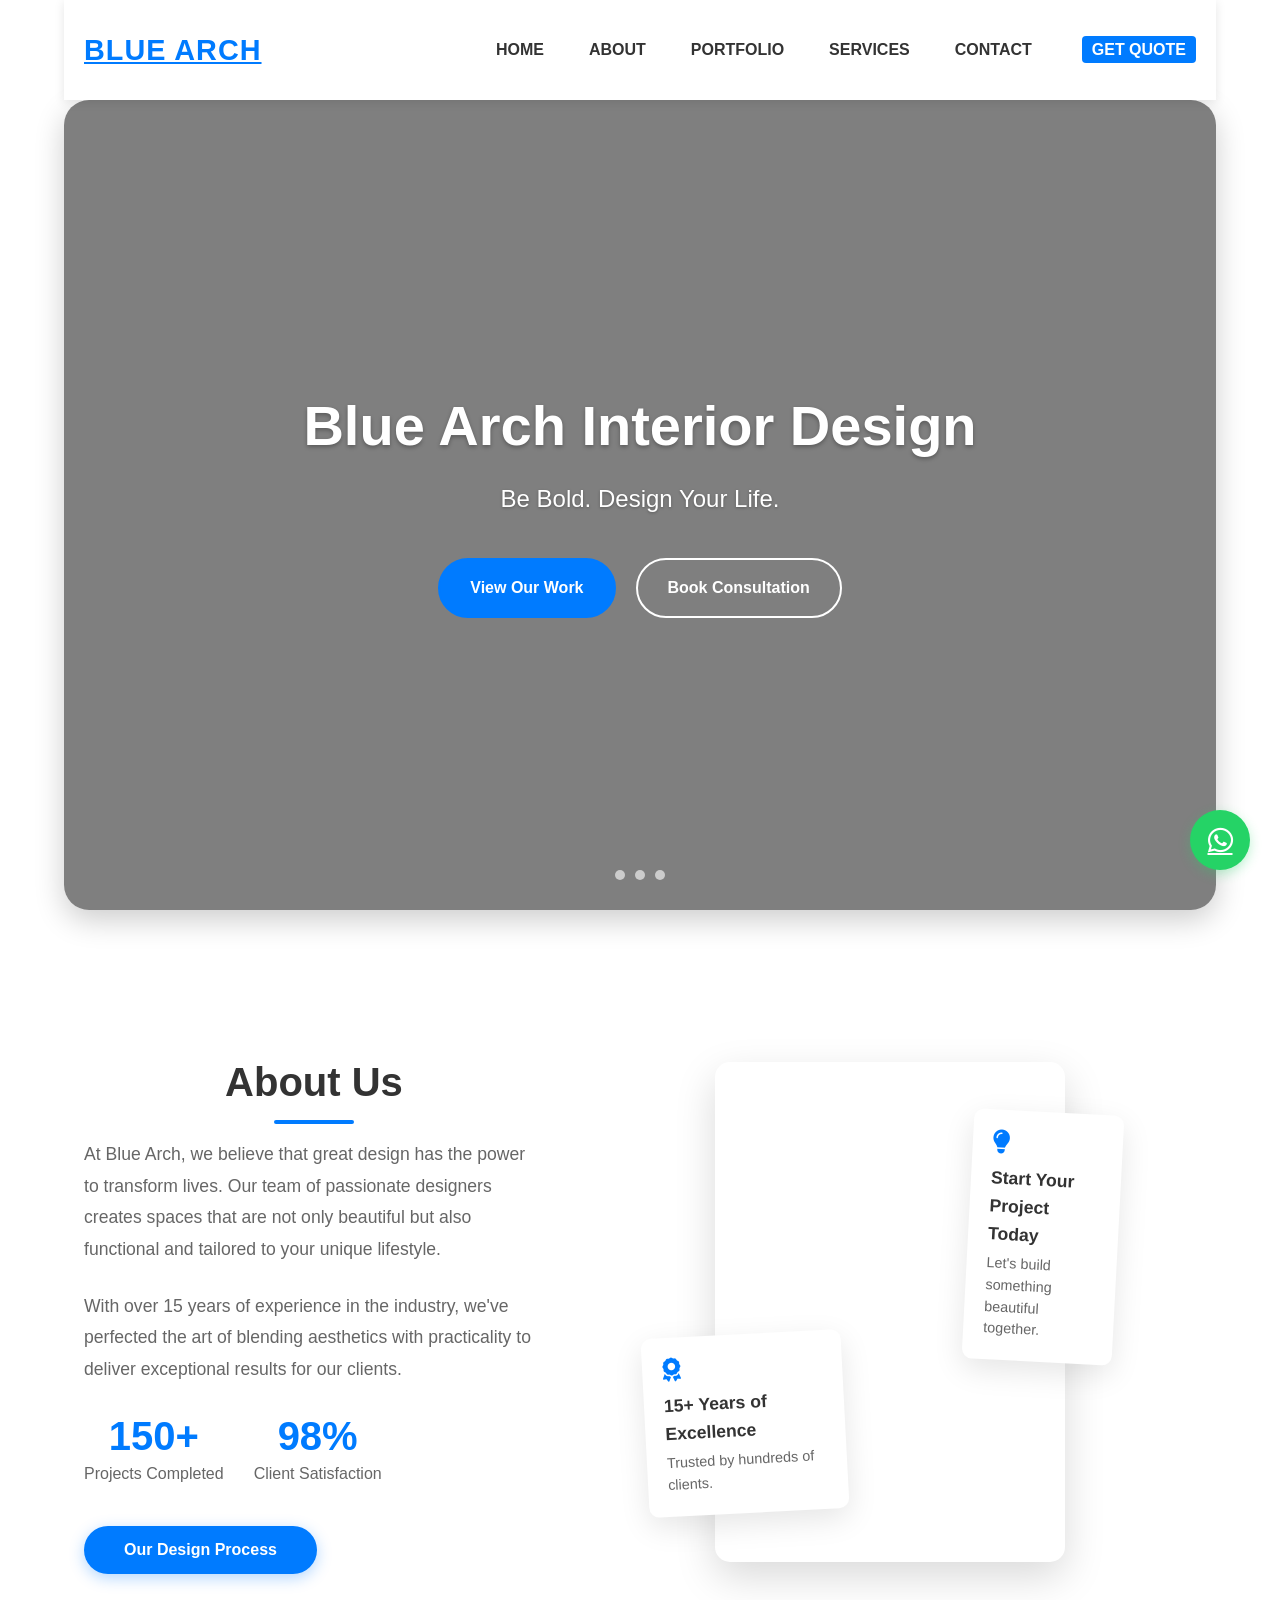
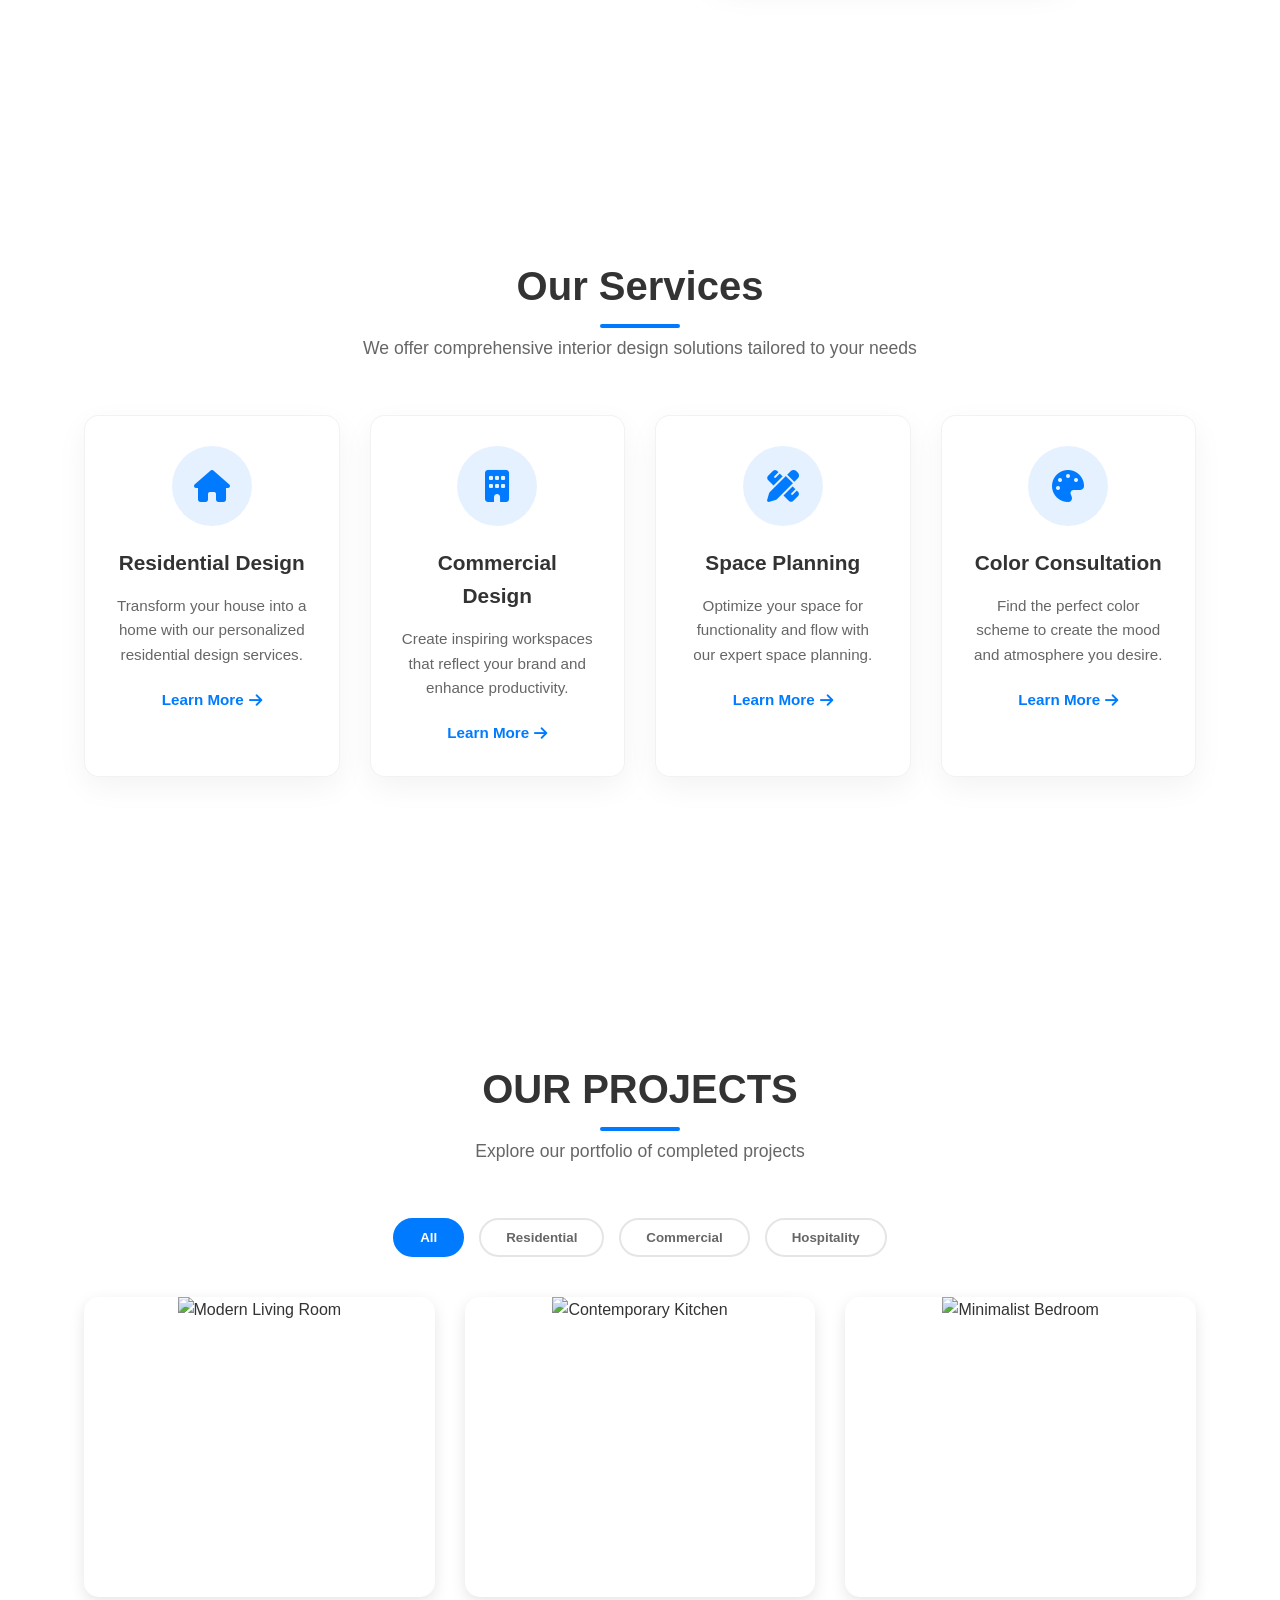
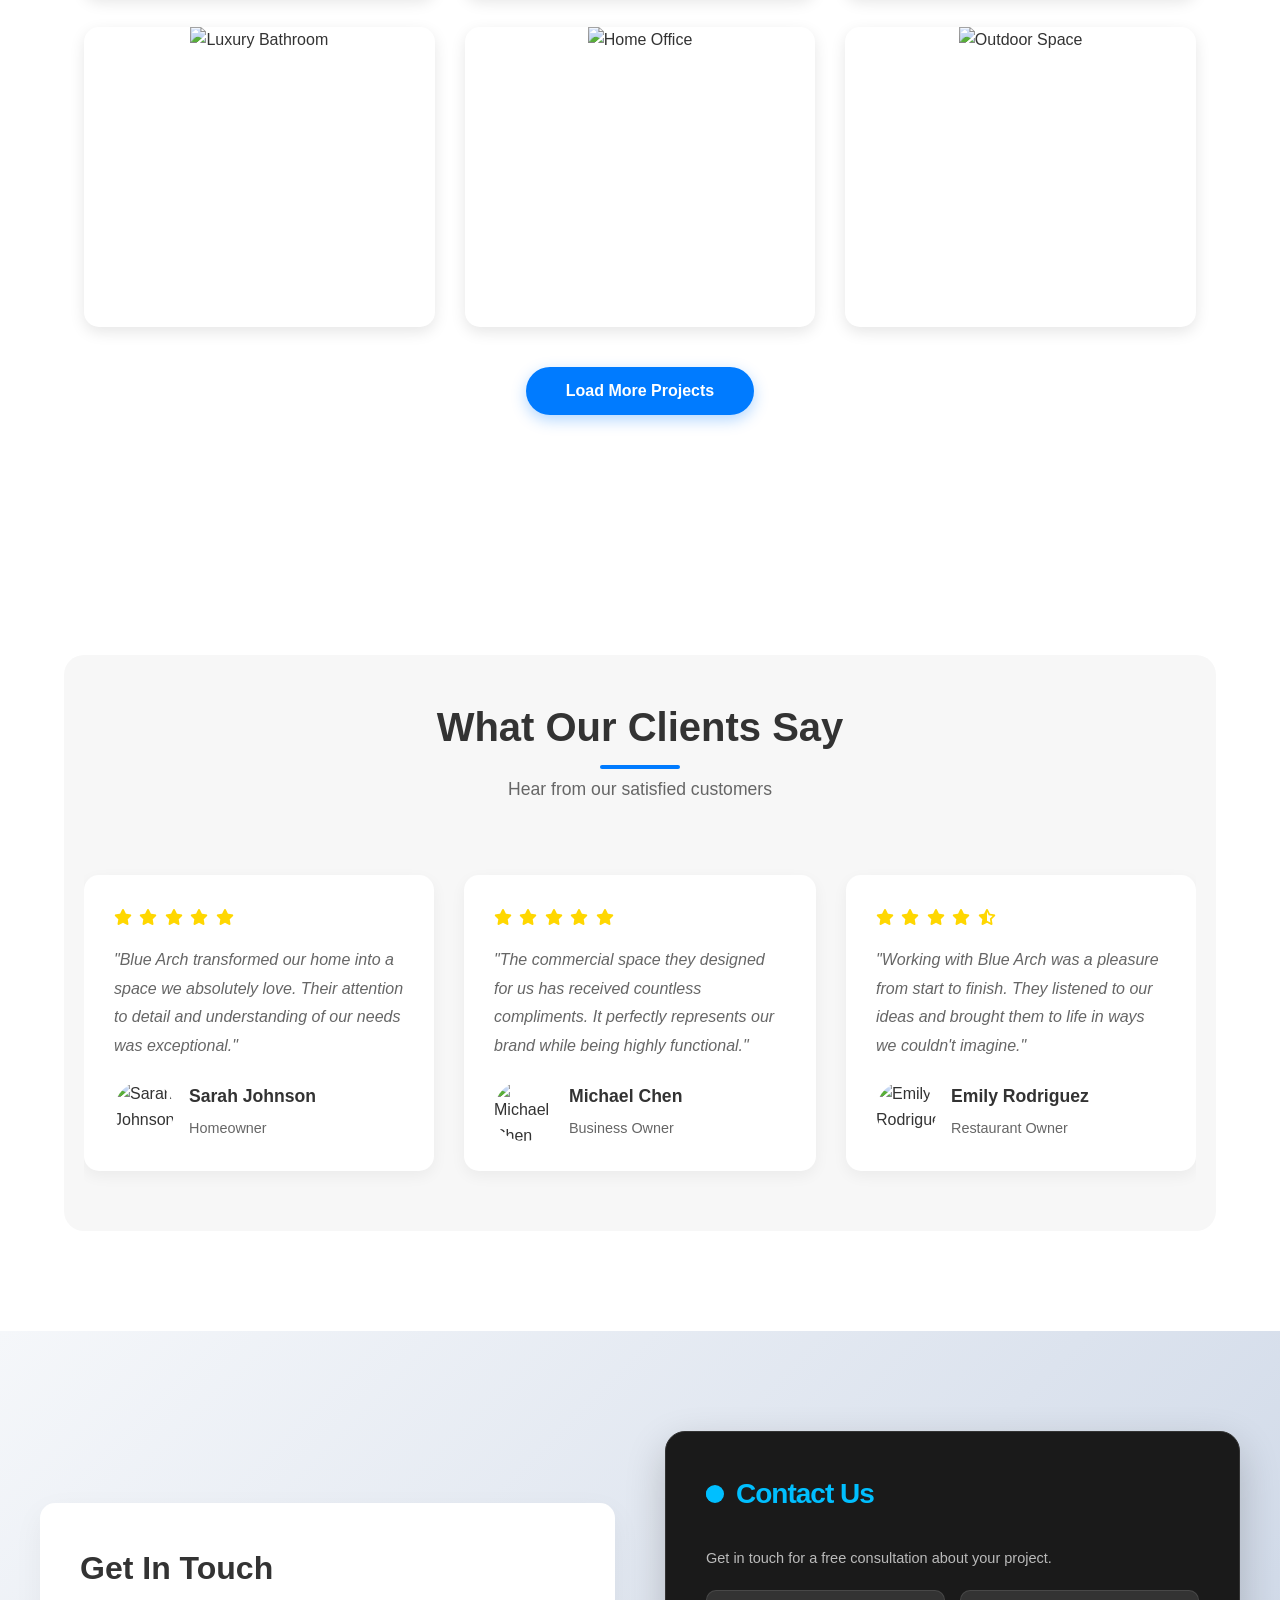
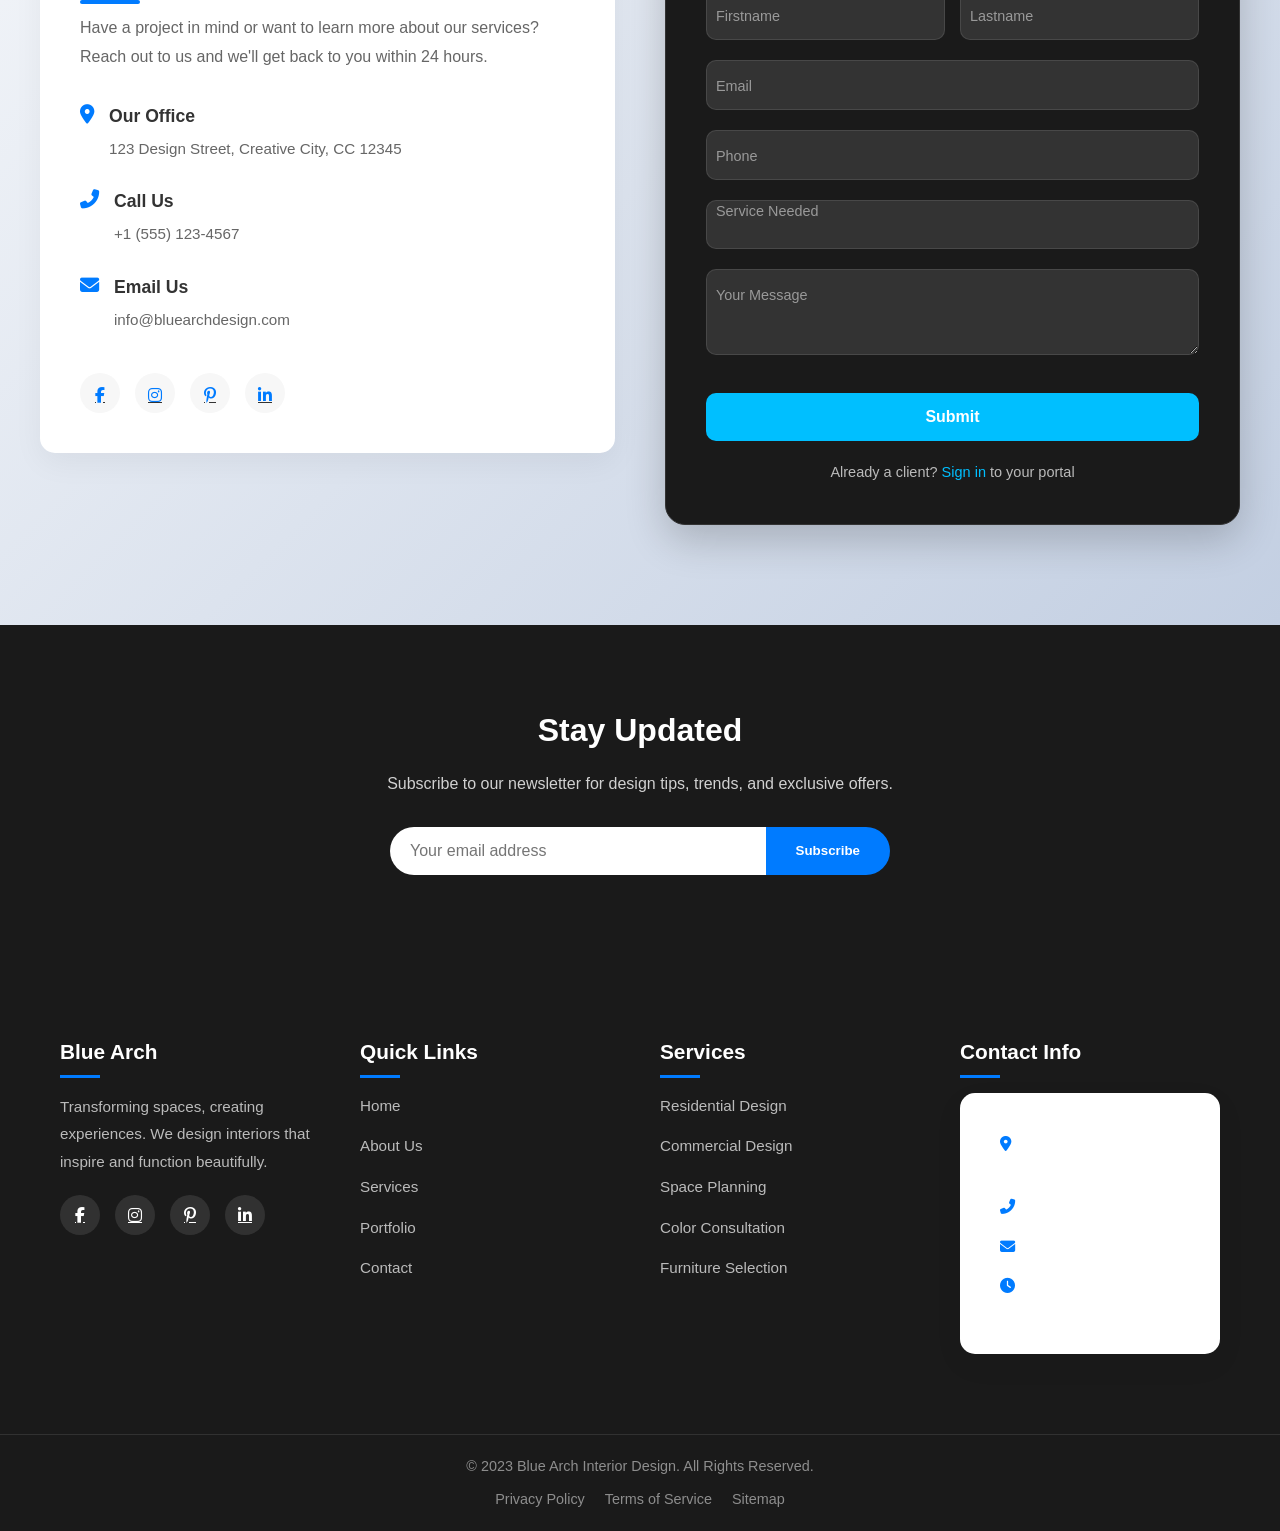
==== commit 20de5f47: "make design more interactive and and whatsap feteure in it" ====
--- a/index.html
+++ b/index.html
@@ -1,360 +1,565 @@
 <!DOCTYPE html>
 <html lang="en">
-<head>
-    <meta charset="UTF-8">
-    <meta name="viewport" content="width=device-width, initial-scale=1.0">
+  <head>
+    <meta charset="UTF-8" />
+    <meta name="viewport" content="width=device-width, initial-scale=1.0" />
     <title>Blue Arch Interior Design</title>
-    <meta name="description" content="Professional interior design services by Blue Arch">
-    <link rel="stylesheet" href="https://fonts.googleapis.com/css2?family=Montserrat:wght@300;400;500;600;700&display=swap">
-    <link rel="stylesheet" href="https://cdnjs.cloudflare.com/ajax/libs/font-awesome/6.0.0-beta3/css/all.min.css">
-    <link rel="stylesheet" href="style.css">
-</head>
-<body>
+    <link
+      rel="stylesheet"
+      href="https://cdnjs.cloudflare.com/ajax/libs/font-awesome/6.4.0/css/all.min.css"
+    />
+    <link rel="stylesheet" href="style.css" />
+  </head>
+
+  <body>
     <div class="container">
-        <nav class="nav_bar">
-            <div class="logo">
-                <img src="Content/logo.png" alt="Blue Arch Logo">
-            </div>
-            <div class="menu_bar">
-                <ul>
-                    <li><a href="#Hero_Section">HOME</a></li>
-                    <li><a href="#about">ABOUT</a></li>
-                    <li><a href="#projects">PORTFOLIO</a></li>
-                    <li><a href="#services">SERVICES</a></li>
-                    <li><a href="#contact">CONTACT</a></li>
-                </ul>
-                <div class="hamburger">
-                    <span></span>
-                    <span></span>
-                    <span></span>
-                </div>
-            </div>
-        </nav>
-
-        <section id="Hero_Section">
-            <div class="hero-carousel">
-                <div class="carousel-inner">
-                    <div class="carousel-item active" style="background-image: url('https://images.unsplash.com/photo-1600585154340-be6161a56a0c?ixlib=rb-1.2.1&auto=format&fit=crop&w=1350&q=80')">
-                        <div class="main">
-                            <h1 class="heading">Blue Arch Interior Design</h1>
-                            <p class="para">Be Bold. Design Your Life.</p>
-                            <a href="#contact" class="hero-btn">Get Started <i class="fas fa-arrow-right"></i></a>
-                        </div>
-                    </div>
-                    <div class="carousel-item" style="background-image: url('https://images.unsplash.com/photo-1583845112203-29329902330b?ixlib=rb-1.2.1&auto=format&fit=crop&w=1350&q=80')">
-                        <div class="main">
-                            <h1 class="heading">Creative Spaces</h1>
-                            <p class="para">Transform your environment</p>
-                            <a href="#contact" class="hero-btn">Get Started <i class="fas fa-arrow-right"></i></a>
-                        </div>
-                    </div>
-                    <div class="carousel-item" style="background-image: url('https://images.unsplash.com/photo-1616486338812-3dadae4b4ace?ixlib=rb-1.2.1&auto=format&fit=crop&w=1350&q=80')">
-                        <div class="main">
-                            <h1 class="heading">Luxury Interiors</h1>
-                            <p class="para">Elevate your living experience</p>
-                            <a href="#contact" class="hero-btn">Get Started <i class="fas fa-arrow-right"></i></a>
-                        </div>
-                    </div>
-                </div>
-                <div class="carousel-controls">
-                    <button class="carousel-control prev"><i class="fas fa-chevron-left"></i></button>
-                    <div class="carousel-dots">
-                        <span class="dot active"></span>
-                        <span class="dot"></span>
-                        <span class="dot"></span>
-                    </div>
-                    <button class="carousel-control next"><i class="fas fa-chevron-right"></i></button>
-                </div>
-            </div>
-        </section>
-
-        <section id="about" class="about">
-            <div class="text-section">
-                <h1>About Us</h1>
-                <p>At Blue Arch, we believe that great design has the power to transform lives. Our team of passionate designers creates spaces that are not only beautiful but also functional and tailored to your unique lifestyle.</p>
-                <p>With over 15 years of experience in the industry, we've perfected the art of blending aesthetics with practicality to deliver exceptional results for our clients.</p>
-                <button class="contact-btn">Contact Us</button>
-            </div>
-
-            <div class="image-section">
-                <div class="main-box">
-                    <div class="top-right">Start Your Project Today <br>
-                        Let's build something beautiful together.
-                    </div>
-
-                    <div class="bottom-left">15+ Years of Excellence <br>
-                        Trusted by hundreds of clients across residential and commercial projects.</div>
-                </div>
-            </div>
-        </section>
-
-        <section id="projects" class="projects">
-            <h2 class="project_header">OUR PROJECTS</h2>
-            <p class="project_subheader">Explore our latest interior design projects</p>
-
-            <div class="project-row">
-                <div class="project-item">
-                    <img src="Content/666f.jpg" alt="Modern Living Room">
-                    <div class="project-overlay">
-                        <h3 class="project-title">Modern Living Room</h3>
-                        <p class="project-category">Residential Design</p>
-                    </div>
-                </div>
-                <div class="project-item">
-                    <img src="Content/corner-view-copy.png" alt="Contemporary Kitchen">
-                    <div class="project-overlay">
-                        <h3 class="project-title">Contemporary Kitchen</h3>
-                        <p class="project-category">Residential Design</p>
-                    </div>
-                </div>
-                <div class="project-item">
-                    <img src="Content/MITTAL-corner-view-copy.png" alt="Minimalist Bedroom">
-                    <div class="project-overlay">
-                        <h3 class="project-title">Minimalist Bedroom</h3>
-                        <p class="project-category">Residential Design</p>
-                    </div>
-                </div>
-            </div>
-
-            <div class="project-row">
-                <div class="project-item">
-                    <img src="https://images.unsplash.com/photo-1502672260266-1c1ef2d93688?ixlib=rb-1.2.1&auto=format&fit=crop&w=1350&q=80"
-                        alt="Luxury Bathroom">
-                    <div class="project-overlay">
-                        <h3 class="project-title">Luxury Bathroom</h3>
-                        <p class="project-category">Residential Design</p>
-                    </div>
-                </div>
-                <div class="project-item">
-                    <img src="Content/photo.1.jpg" alt="Home Office">
-                    <div class="project-overlay">
-                        <h3 class="project-title">Home Office</h3>
-                        <p class="project-category">Residential Design</p>
-                    </div>
-                </div>
-                <div class="project-item">
-                    <img src="Content/KITCHEN.png" alt="Outdoor Space">
-                    <div class="project-overlay">
-                        <h3 class="project-title">Outdoor Space</h3>
-                        <p class="project-category">Commercial Design</p>
-                    </div>
-                </div>
-            </div>
-        </section>
-
-        <section id="services" class="services">
-            <div class="services-header">
-                <h2>Our Services</h2>
-                <p>Comprehensive interior design solutions tailored to your needs</p>
-            </div>
-            
-            <div class="services-container">
-                <div class="service-card">
-                    <div class="service-icon">
-                        <i class="fas fa-home"></i>
-                    </div>
-                    <h3>Residential Design</h3>
-                    <p>Transform your home into a personalized sanctuary with our residential interior design services.</p>
-                    <a href="#" class="service-link">Learn More <i class="fas fa-arrow-right"></i></a>
-                </div>
-                
-                <div class="service-card">
-                    <div class="service-icon">
-                        <i class="fas fa-building"></i>
-                    </div>
-                    <h3>Commercial Design</h3>
-                    <p>Create inspiring workspaces that reflect your brand identity and enhance productivity.</p>
-                    <a href="#" class="service-link">Learn More <i class="fas fa-arrow-right"></i></a>
-                </div>
-                
-                <div class="service-card">
-                    <div class="service-icon">
-                        <i class="fas fa-pencil-ruler"></i>
-                    </div>
-                    <h3>Space Planning</h3>
-                    <p>Optimize your space with functional layouts that maximize efficiency and flow.</p>
-                    <a href="#" class="service-link">Learn More <i class="fas fa-arrow-right"></i></a>
-                </div>
-                
-                <div class="service-card">
-                    <div class="service-icon">
-                        <i class="fas fa-palette"></i>
-                    </div>
-                    <h3>Color Consultation</h3>
-                    <p>Expert guidance on color schemes that create the perfect mood and atmosphere.</p>
-                    <a href="#" class="service-link">Learn More <i class="fas fa-arrow-right"></i></a>
-                </div>
-            </div>
-        </section>
-
-        <section id="contact" class="contact-section">
-            <div class="contact-container">
-                <div class="contact-info">
-                    <h2>Let's Create Something Beautiful Together</h2>
-                    <p>Have a project in mind or want to discuss your design needs? We'd love to hear from you!</p>
-                    
-                    <div class="info-cards">
-                        <div class="info-card">
-                            <div class="info-icon">
-                                <i class="fas fa-map-marker-alt"></i>
-                            </div>
-                            <div class="info-content">
-                                <h3>Our Location</h3>
-                                <p>Bhena Da Dhaba, Mohali, Punjab</p>
-                            </div>
-                        </div>
-                        
-                        <div class="info-card">
-                            <div class="info-icon">
-                                <i class="fas fa-phone-alt"></i>
-                            </div>
-                            <div class="info-content">
-                                <h3>Call Us</h3>
-                                <p>+91 98765 43210</p>
-                                <p>+91 98765 43211</p>
-                            </div>
-                        </div>
-                        
-                        <div class="info-card">
-                            <div class="info-icon">
-                                <i class="fas fa-envelope"></i>
-                            </div>
-                            <div class="info-content">
-                                <h3>Email Us</h3>
-                                <p>info@bluearchdesign.com</p>
-                                <p>support@bluearchdesign.com</p>
-                            </div>
-                        </div>
-                        
-                        <div class="info-card">
-                            <div class="info-icon">
-                                <i class="fas fa-clock"></i>
-                            </div>
-                            <div class="info-content">
-                                <h3>Working Hours</h3>
-                                <p>Monday - Friday: 9AM - 6PM</p>
-                                <p>Saturday: 10AM - 4PM</p>
-                            </div>
-                        </div>
-                    </div>
-                    
-                    <div class="social-media">
-                        <a href="#"><i class="fab fa-facebook-f"></i></a>
-                        <a href="#"><i class="fab fa-twitter"></i></a>
-                        <a href="#"><i class="fab fa-instagram"></i></a>
-                        <a href="#"><i class="fab fa-linkedin-in"></i></a>
-                        <a href="#"><i class="fab fa-pinterest-p"></i></a>
-                    </div>
-                </div>
-                
-                <div class="contact-form-container">
-                    <h1 class="contact_heading">Get In Touch</h1>
-                    <form class="form">
-                        <div class="form-group">
-                            <input type="text" class="input" placeholder=" " required>
-                            <label>Name</label>
-                            <span class="focus-border"></span>
-                        </div>
-                        
-                        <div class="form-group">
-                            <input type="email" class="input" placeholder=" " required>
-                            <label>Email</label>
-                            <span class="focus-border"></span>
-                        </div>
-                        
-                        <div class="form-group">
-                            <input type="tel" class="input" placeholder=" " required>
-                            <label>Phone Number</label>
-                            <span class="focus-border"></span>
-                        </div>
-                        
-                        <div class="form-group">
-                            <select class="input" required>
-                                <option value="" disabled selected></option>
-                                <option value="residential">Residential Design</option>
-                                <option value="commercial">Commercial Design</option>
-                                <option value="consultation">Consultation</option>
-                                <option value="other">Other</option>
-                            </select>
-                            <label>Service Needed</label>
-                            <span class="focus-border"></span>
-                        </div>
-                        
-                        <div class="form-group">
-                            <textarea class="input" placeholder=" " required rows="4"></textarea>
-                            <label>Your Message</label>
-                            <span class="focus-border"></span>
-                        </div>
-                        
-                        <button type="submit" class="submit">
-                            <span>Send Message</span>
-                            <i class="fas fa-paper-plane"></i>
-                        </button>
-                    </form>
-                </div>
-            </div>
-            
-            <div class="map-container">
-                <iframe src="https://www.google.com/maps/embed?pb=!1m18!1m12!1m3!1d13719.306114375811!2d76.7000576!3d30.723276799999994!2m3!1f0!2f0!3f0!3m2!1i1024!2i768!4f13.1!3m3!1m2!1s0x390fee6227630c61%3A0xbdfdaf32a394b0e!2zQmhlbmEgRGEgRGhhYmEgTW9oYWxpIOCoreCpiOCoo-CovuCogiDgqKbgqL4g4Kii4Ki-4Kis4Ki-IOCoruCpi-CoueCovuCosuCpgA!5e0!3m2!1sen!2sin!4v1747565072674!5m2!1sen!2sin" allowfullscreen="" loading="lazy" referrerpolicy="no-referrer-when-downgrade"></iframe>
-            </div>
-        </section>
-
-        <footer class="footer">
-            <div class="footer-container">
-                <div class="footer-col">
-                    <img src="Content/logo.png" alt="Blue Arch Logo" class="footer-logo">
-                    <p>Creating beautiful, functional spaces that inspire and delight.</p>
-                    <div class="social-links">
-                        <a href="#"><i class="fab fa-facebook-f"></i></a>
-                        <a href="#"><i class="fab fa-twitter"></i></a>
-                        <a href="#"><i class="fab fa-instagram"></i></a>
-                        <a href="#"><i class="fab fa-linkedin-in"></i></a>
-                    </div>
-                </div>
-                
-                <div class="footer-col">
-                    <h4>Quick Links</h4>
-                    <ul>
-                        <li><a href="#Hero_Section">Home</a></li>
-                        <li><a href="#about">About Us</a></li>
-                        <li><a href="#projects">Portfolio</a></li>
-                        <li><a href="#services">Services</a></li>
-                        <li><a href="#contact">Contact</a></li>
-                    </ul>
-                </div>
-                
-                <div class="footer-col">
-                    <h4>Services</h4>
-                    <ul>
-                        <li><a href="#">Residential Design</a></li>
-                        <li><a href="#">Commercial Design</a></li>
-                        <li><a href="#">Space Planning</a></li>
-                        <li><a href="#">Color Consultation</a></li>
-                        <li><a href="#">Custom Furniture</a></li>
-                    </ul>
-                </div>
-                
-                <div class="footer-col">
-                    <h4>Contact Info</h4>
-                    <ul class="contact-info">
-                        <li><i class="fas fa-map-marker-alt"></i> Bhena Da Dhaba, Mohali, Punjab</li>
-                        <li><i class="fas fa-phone"></i> +91 98765 43210</li>
-                        <li><i class="fas fa-envelope"></i> info@bluearchdesign.com</li>
-                        <li><i class="fas fa-clock"></i> Mon-Fri: 9AM - 6PM</li>
-                    </ul>
-                </div>
-            </div>
-            
-            <div class="footer-bottom">
-                <p>&copy; 2023 Blue Arch Interior Design. All Rights Reserved.</p>
-                <div class="footer-links">
-                    <a href="#">Privacy Policy</a>
-                    <a href="#">Terms of Service</a>
-                </div>
-            </div>
-        </footer>
+      <nav class="nav_bar">
+        <div class="logo">BLUE ARCH</div>
+        <div class="menu_bar">
+          <ul>
+            <li><a href="#Hero_Section">HOME</a></li>
+            <li><a href="#about">ABOUT</a></li>
+            <li><a href="#projects">PORTFOLIO</a></li>
+            <li><a href="#services">SERVICES</a></li>
+            <li><a href="#contact">CONTACT</a></li>
+            <li><a href="#" class="cta-button">GET QUOTE</a></li>
+          </ul>
+          <div class="hamburger">
+            <span></span>
+            <span></span>
+            <span></span>
+          </div>
+        </div>
+      </nav>
+
+      <section id="Hero_Section">
+        <div class="main">
+          <div class="overlay"></div>
+          <div class="hero-content">
+            <h1 class="heading">Blue Arch Interior Design</h1>
+            <p class="para">Be Bold. Design Your Life.</p>
+            <div class="hero-buttons">
+              <a href="#projects" class="btn-primary">View Our Work</a>
+              <a href="#contact" class="btn-secondary">Book Consultation</a>
+            </div>
+          </div>
+          <div class="scroll-indicator">
+            <span></span>
+            <span></span>
+            <span></span>
+          </div>
+        </div>
+      </section>
+
+      <!-- ----------------------------------------  ABOUT SECTION--------------------------------------------------- -->
+      <section id="about" class="about">
+        <div class="text-section">
+          <h1>About Us</h1>
+          <p>
+            At Blue Arch, we believe that great design has the power to
+            transform lives. Our team of passionate designers creates spaces
+            that are not only beautiful but also functional and tailored to your
+            unique lifestyle.
+          </p>
+          <p>
+            With over 15 years of experience in the industry, we've perfected
+            the art of blending aesthetics with practicality to deliver
+            exceptional results for our clients.
+          </p>
+          <div class="stats">
+            <div class="stat-item">
+              <span class="stat-number">150+</span>
+              <span class="stat-text">Projects Completed</span>
+            </div>
+            <div class="stat-item">
+              <span class="stat-number">98%</span>
+              <span class="stat-text">Client Satisfaction</span>
+            </div>
+          </div>
+          <button class="contact-btn">Our Design Process</button>
+        </div>
+
+        <!-- Div-Based Image Section -->
+        <div class="image-section">
+          <div class="main-box">
+            <div class="top-right">
+              <i class="fas fa-lightbulb"></i>
+              <h3>Start Your Project Today</h3>
+              <p>Let's build something beautiful together.</p>
+            </div>
+
+            <div class="bottom-left">
+              <i class="fas fa-award"></i>
+              <h3>15+ Years of Excellence</h3>
+              <p>Trusted by hundreds of clients.</p>
+            </div>
+          </div>
+        </div>
+      </section>
+
+      <!--  -------------------------------------- SERVICES SECTION ---------------------------------------------- -->
+      <section id="services" class="services">
+        <h2 class="section-header">Our Services</h2>
+        <p class="section-subheader">
+          We offer comprehensive interior design solutions tailored to your
+          needs
+        </p>
+
+        <div class="services-grid">
+          <div class="service-card">
+            <div class="service-icon">
+              <i class="fas fa-home"></i>
+            </div>
+            <h3>Residential Design</h3>
+            <p>
+              Transform your house into a home with our personalized residential
+              design services.
+            </p>
+            <a href="#" class="service-link"
+              >Learn More <i class="fas fa-arrow-right"></i
+            ></a>
+          </div>
+
+          <div class="service-card">
+            <div class="service-icon">
+              <i class="fas fa-building"></i>
+            </div>
+            <h3>Commercial Design</h3>
+            <p>
+              Create inspiring workspaces that reflect your brand and enhance
+              productivity.
+            </p>
+            <a href="#" class="service-link"
+              >Learn More <i class="fas fa-arrow-right"></i
+            ></a>
+          </div>
+
+          <div class="service-card">
+            <div class="service-icon">
+              <i class="fas fa-pencil-ruler"></i>
+            </div>
+            <h3>Space Planning</h3>
+            <p>
+              Optimize your space for functionality and flow with our expert
+              space planning.
+            </p>
+            <a href="#" class="service-link"
+              >Learn More <i class="fas fa-arrow-right"></i
+            ></a>
+          </div>
+
+          <div class="service-card">
+            <div class="service-icon">
+              <i class="fas fa-palette"></i>
+            </div>
+            <h3>Color Consultation</h3>
+            <p>
+              Find the perfect color scheme to create the mood and atmosphere
+              you desire.
+            </p>
+            <a href="#" class="service-link"
+              >Learn More <i class="fas fa-arrow-right"></i
+            ></a>
+          </div>
+        </div>
+      </section>
+
+      <!--  -------------------------------------- PROJECT SECTION ---------------------------------------------- -->
+      <section id="projects" class="projects">
+        <h2 class="section-header">OUR PROJECTS</h2>
+        <p class="section-subheader">
+          Explore our portfolio of completed projects
+        </p>
+
+        <div class="project-filter">
+          <button class="filter-btn active" data-filter="all">All</button>
+          <button class="filter-btn" data-filter="residential">
+            Residential
+          </button>
+          <button class="filter-btn" data-filter="commercial">
+            Commercial
+          </button>
+          <button class="filter-btn" data-filter="hospitality">
+            Hospitality
+          </button>
+        </div>
+
+        <div class="project-row">
+          <div class="project-item" data-category="residential">
+            <img
+              src="https://images.unsplash.com/photo-1513694203232-719a280e022f?ixlib=rb-1.2.1&auto=format&fit=crop&w=1350&q=80"
+              alt="Modern Living Room"
+            />
+            <div class="project-overlay">
+              <h3>Modern Living Room</h3>
+              <p>Residential Project</p>
+              <a href="#" class="project-link">View Details</a>
+            </div>
+          </div>
+          <div class="project-item" data-category="residential">
+            <img
+              src="https://images.unsplash.com/photo-1513694203232-719a280e022f?ixlib=rb-1.2.1&auto=format&fit=crop&w=1350&q=80"
+              alt="Contemporary Kitchen"
+            />
+            <div class="project-overlay">
+              <h3>Contemporary Kitchen</h3>
+              <p>Residential Project</p>
+              <a href="#" class="project-link">View Details</a>
+            </div>
+          </div>
+          <div class="project-item" data-category="residential">
+            <img
+              src="https://images.unsplash.com/photo-1493809842364-78817add7ffb?ixlib=rb-1.2.1&auto=format&fit=crop&w=1350&q=80"
+              alt="Minimalist Bedroom"
+            />
+            <div class="project-overlay">
+              <h3>Minimalist Bedroom</h3>
+              <p>Residential Project</p>
+              <a href="#" class="project-link">View Details</a>
+            </div>
+          </div>
+        </div>
+
+        <div class="project-row">
+          <div class="project-item" data-category="commercial">
+            <img
+              src="https://images.unsplash.com/photo-1502672260266-1c1ef2d93688?ixlib=rb-1.2.1&auto=format&fit=crop&w=1350&q=80"
+              alt="Luxury Bathroom"
+            />
+            <div class="project-overlay">
+              <h3>Office Lobby</h3>
+              <p>Commercial Project</p>
+              <a href="#" class="project-link">View Details</a>
+            </div>
+          </div>
+          <div class="project-item" data-category="commercial">
+            <img
+              src="https://images.unsplash.com/photo-1524758631624-e2822e304c36?ixlib=rb-1.2.1&auto=format&fit=crop&w=1350&q=80"
+              alt="Home Office"
+            />
+            <div class="project-overlay">
+              <h3>Corporate Office</h3>
+              <p>Commercial Project</p>
+              <a href="#" class="project-link">View Details</a>
+            </div>
+          </div>
+          <div class="project-item" data-category="hospitality">
+            <img
+              src="https://images.unsplash.com/photo-1556911220-bff31c812dba?ixlib=rb-1.2.1&auto=format&fit=crop&w=1350&q=80"
+              alt="Outdoor Space"
+            />
+            <div class="project-overlay">
+              <h3>Hotel Lounge</h3>
+              <p>Hospitality Project</p>
+              <a href="#" class="project-link">View Details</a>
+            </div>
+          </div>
+        </div>
+
+        <div class="center-btn">
+          <button class="load-more">Load More Projects</button>
+        </div>
+      </section>
+
+      <!-- Testimonials Section -->
+      <section class="testimonials">
+        <h2 class="section-header">What Our Clients Say</h2>
+        <p class="section-subheader">Hear from our satisfied customers</p>
+
+        <div class="testimonial-slider">
+          <div class="testimonial-card">
+            <div class="testimonial-content">
+              <div class="rating">
+                <i class="fas fa-star"></i>
+                <i class="fas fa-star"></i>
+                <i class="fas fa-star"></i>
+                <i class="fas fa-star"></i>
+                <i class="fas fa-star"></i>
+              </div>
+              <p>
+                "Blue Arch transformed our home into a space we absolutely love.
+                Their attention to detail and understanding of our needs was
+                exceptional."
+              </p>
+            </div>
+            <div class="client-info">
+              <img
+                src="https://randomuser.me/api/portraits/women/45.jpg"
+                alt="Sarah Johnson"
+              />
+              <div>
+                <h4>Sarah Johnson</h4>
+                <span>Homeowner</span>
+              </div>
+            </div>
+          </div>
+
+          <div class="testimonial-card">
+            <div class="testimonial-content">
+              <div class="rating">
+                <i class="fas fa-star"></i>
+                <i class="fas fa-star"></i>
+                <i class="fas fa-star"></i>
+                <i class="fas fa-star"></i>
+                <i class="fas fa-star"></i>
+              </div>
+              <p>
+                "The commercial space they designed for us has received
+                countless compliments. It perfectly represents our brand while
+                being highly functional."
+              </p>
+            </div>
+            <div class="client-info">
+              <img
+                src="https://randomuser.me/api/portraits/men/32.jpg"
+                alt="Michael Chen"
+              />
+              <div>
+                <h4>Michael Chen</h4>
+                <span>Business Owner</span>
+              </div>
+            </div>
+          </div>
+
+          <div class="testimonial-card">
+            <div class="testimonial-content">
+              <div class="rating">
+                <i class="fas fa-star"></i>
+                <i class="fas fa-star"></i>
+                <i class="fas fa-star"></i>
+                <i class="fas fa-star"></i>
+                <i class="fas fa-star-half-alt"></i>
+              </div>
+              <p>
+                "Working with Blue Arch was a pleasure from start to finish.
+                They listened to our ideas and brought them to life in ways we
+                couldn't imagine."
+              </p>
+            </div>
+            <div class="client-info">
+              <img
+                src="https://randomuser.me/api/portraits/women/68.jpg"
+                alt="Emily Rodriguez"
+              />
+              <div>
+                <h4>Emily Rodriguez</h4>
+                <span>Restaurant Owner</span>
+              </div>
+            </div>
+          </div>
+        </div>
+      </section>
+
+      <!-- Contact Form Section -->
+      <section id="contact" class="form_section">
+        <div class="contact-container">
+          <div class="contact-info">
+            <h2>Get In Touch</h2>
+            <p>
+              Have a project in mind or want to learn more about our services?
+              Reach out to us and we'll get back to you within 24 hours.
+            </p>
+
+            <div class="info-item">
+              <i class="fas fa-map-marker-alt"></i>
+              <div>
+                <h3>Our Office</h3>
+                <p>123 Design Street, Creative City, CC 12345</p>
+              </div>
+            </div>
+
+            <div class="info-item">
+              <i class="fas fa-phone-alt"></i>
+              <div>
+                <h3>Call Us</h3>
+                <p>+1 (555) 123-4567</p>
+              </div>
+            </div>
+
+            <div class="info-item">
+              <i class="fas fa-envelope"></i>
+              <div>
+                <h3>Email Us</h3>
+                <p>info@bluearchdesign.com</p>
+              </div>
+            </div>
+
+            <div class="social-links">
+              <a href="#"><i class="fab fa-facebook-f"></i></a>
+              <a href="#"><i class="fab fa-instagram"></i></a>
+              <a href="#"><i class="fab fa-pinterest-p"></i></a>
+              <a href="#"><i class="fab fa-linkedin-in"></i></a>
+            </div>
+          </div>
+
+          <form class="form" id="contactForm">
+            <p class="title">Contact Us</p>
+            <p class="message">
+              Get in touch for a free consultation about your project.
+            </p>
+            <div class="flex">
+              <label>
+                <input
+                  class="input"
+                  type="text"
+                  placeholder=""
+                  required
+                  name="firstName"
+                />
+                <span>Firstname</span>
+              </label>
+              <label>
+                <input
+                  class="input"
+                  type="text"
+                  placeholder=""
+                  required
+                  name="lastName"
+                />
+                <span>Lastname</span>
+              </label>
+            </div>
+
+            <label>
+              <input
+                class="input"
+                type="email"
+                placeholder=""
+                required
+                name="email"
+              />
+              <span>Email</span>
+            </label>
+
+            <label>
+              <input
+                class="input"
+                type="tel"
+                placeholder=""
+                required
+                name="phone"
+              />
+              <span>Phone</span>
+            </label>
+
+            <label>
+              <select class="input" name="service" required>
+                <option value="" disabled selected></option>
+                <option value="residential">Residential Design</option>
+                <option value="commercial">Commercial Design</option>
+                <option value="space-planning">Space Planning</option>
+                <option value="color-consultation">Color Consultation</option>
+                <option value="other">Other</option>
+              </select>
+              <span>Service Needed</span>
+            </label>
+
+            <label>
+              <textarea
+                class="input"
+                placeholder=""
+                required
+                rows="3"
+                name="message"
+              ></textarea>
+              <span>Your Message</span>
+            </label>
+
+            <button type="submit" class="submit">Submit</button>
+            <p class="signin">
+              Already a client? <a href="#">Sign in</a> to your portal
+            </p>
+          </form>
+        </div>
+      </section>
+
+      <!-- Newsletter Section -->
+      <section class="newsletter">
+        <div class="newsletter-container">
+          <h2>Stay Updated</h2>
+          <p>
+            Subscribe to our newsletter for design tips, trends, and exclusive
+            offers.
+          </p>
+          <form class="newsletter-form">
+            <input type="email" placeholder="Your email address" required />
+            <button type="submit">Subscribe</button>
+          </form>
+        </div>
+      </section>
+
+      <!-- Footer -->
+      <footer class="footer">
+        <div class="footer-container">
+          <div class="footer-col">
+            <h3>Blue Arch</h3>
+            <p>
+              Transforming spaces, creating experiences. We design interiors
+              that inspire and function beautifully.
+            </p>
+            <div class="footer-social">
+              <a href="#"><i class="fab fa-facebook-f"></i></a>
+              <a href="#"><i class="fab fa-instagram"></i></a>
+              <a href="#"><i class="fab fa-pinterest-p"></i></a>
+              <a href="#"><i class="fab fa-linkedin-in"></i></a>
+            </div>
+          </div>
+
+          <div class="footer-col">
+            <h3>Quick Links</h3>
+            <ul>
+              <li><a href="#Hero_Section">Home</a></li>
+              <li><a href="#about">About Us</a></li>
+              <li><a href="#services">Services</a></li>
+              <li><a href="#projects">Portfolio</a></li>
+              <li><a href="#contact">Contact</a></li>
+            </ul>
+          </div>
+
+          <div class="footer-col">
+            <h3>Services</h3>
+            <ul>
+              <li><a href="#">Residential Design</a></li>
+              <li><a href="#">Commercial Design</a></li>
+              <li><a href="#">Space Planning</a></li>
+              <li><a href="#">Color Consultation</a></li>
+              <li><a href="#">Furniture Selection</a></li>
+            </ul>
+          </div>
+
+          <div class="footer-col">
+            <h3>Contact Info</h3>
+            <ul class="contact-info">
+              <li>
+                <i class="fas fa-map-marker-alt"></i> 123 Design Street,
+                Creative City
+              </li>
+              <li><i class="fas fa-phone-alt"></i> +1 (555) 123-4567</li>
+              <li><i class="fas fa-envelope"></i> info@bluearchdesign.com</li>
+              <li><i class="fas fa-clock"></i> Mon-Fri: 9AM - 6PM</li>
+            </ul>
+          </div>
+        </div>
+
+        <div class="footer-bottom">
+          <p>&copy; 2023 Blue Arch Interior Design. All Rights Reserved.</p>
+          <div class="footer-links">
+            <a href="#">Privacy Policy</a>
+            <a href="#">Terms of Service</a>
+            <a href="#">Sitemap</a>
+          </div>
+        </div>
+      </footer>
     </div>
-    
+
     <script src="script.js"></script>
-</body>
-</html>+    <!-- WhatsApp Float -->
+    <a
+      href="https://wa.me/917888346624?text=Hello%20Aniket%2C%20I%20want%20to%20know%20more%20about%20your%20services."
+      class="whatsapp-float"
+      target="_blank"
+    >
+      <i class="fab fa-whatsapp"></i>
+    </a>
+  </body>
+</html>
--- a/style.css
+++ b/style.css
@@ -1,1166 +1,1529 @@
+* {
+  margin: 0;
+  padding: 0;
+  box-sizing: border-box;
+  font-family: "Montserrat", sans-serif;
+}
+
 :root {
-    --primary-color: #0072ed;
-    --secondary-color: #ff4d4d;
-    --dark-color: #2c3e50;
-    --light-color: #f8f9fa;
-    --text-color: #333;
-    --text-light: #7f8c8d;
-    --bg-color: #f9f9f9;
-    --nav-text: #000000;
-    --nav-bg: #ffffff;
-}
-
-* {
-    margin: 0;
-    padding: 0;
-    box-sizing: border-box;
-    font-family: 'Montserrat', sans-serif;
+  --primary-color: #007bff;
+  --secondary-color: #00bfff;
+  --dark-color: #1a1a1a;
+  --light-color: #f7f7f7;
+  --text-color: #333;
+  --text-light: #666;
+  --white: #fff;
+  --black: #000;
+  --transition: all 0.3s ease;
 }
 
 body {
-    background-color: var(--bg-color);
-    color: var(--text-color);
-    overflow-x: hidden;
-    line-height: 1.6;
+  background-color: var(--white);
+  color: var(--text-color);
+  line-height: 1.6;
+  overflow-x: hidden;
 }
 
 .container {
-    display: flex;
+  display: flex;
+  flex-direction: column;
+  align-items: center;
+}
+
+/* Navigation */
+.nav_bar {
+  display: flex;
+  justify-content: space-between;
+  align-items: center;
+  width: 90%;
+  line-height: 100px;
+  padding: 0 20px;
+  position: fixed;
+  top: 0;
+  left: 0;
+  right: 0;
+  margin: 0 auto;
+  z-index: 1000;
+  background-color: rgba(255, 255, 255, 0.95);
+  box-shadow: 0 2px 10px rgba(0, 0, 0, 0.1);
+  transition: var(--transition);
+}
+
+.nav_bar.scrolled {
+  line-height: 70px;
+  background-color: rgba(255, 255, 255, 0.98);
+  box-shadow: 0 5px 20px rgba(0, 0, 0, 0.15);
+}
+
+.logo {
+  font-size: 1.8em;
+  font-weight: 800;
+  color: var(--primary-color);
+  text-decoration: underline;
+  letter-spacing: 1px;
+  transition: var(--transition);
+}
+
+.logo:hover {
+  transform: scale(1.05);
+}
+
+.menu_bar ul {
+  display: flex;
+  gap: 25px;
+  list-style: none;
+}
+
+.menu_bar ul li {
+  position: relative;
+}
+
+.menu_bar ul li a {
+  text-decoration: none;
+  color: var(--text-color);
+  font-weight: 600;
+  transition: var(--transition);
+  padding: 5px 10px;
+  border-radius: 4px;
+}
+
+.menu_bar ul li a:hover {
+  color: var(--primary-color);
+}
+
+.menu_bar ul li a::after {
+  content: "";
+  position: absolute;
+  width: 0;
+  height: 2px;
+  background: var(--primary-color);
+  bottom: -5px;
+  left: 0;
+  transition: var(--transition);
+}
+
+.menu_bar ul li a:hover::after {
+  width: 100%;
+}
+
+.cta-button {
+  background-color: var(--primary-color);
+  color: var(--white) !important;
+  padding: 10px 20px;
+  border-radius: 30px;
+  font-weight: 600;
+  transition: var(--transition);
+  margin-left: 15px;
+}
+
+.cta-button:hover {
+  background-color: var(--dark-color);
+  transform: translateY(-3px);
+  box-shadow: 0 5px 15px rgba(0, 123, 255, 0.3);
+}
+
+.hamburger {
+  display: none;
+  flex-direction: column;
+  cursor: pointer;
+  width: 30px;
+  height: 25px;
+  justify-content: space-between;
+}
+
+.hamburger span {
+  display: block;
+  width: 100%;
+  height: 3px;
+  background-color: var(--text-color);
+  transition: var(--transition);
+}
+
+/* Hero Section */
+#Hero_Section {
+  width: 100%;
+  display: flex;
+  justify-content: center;
+  align-items: center;
+  margin-top: 100px;
+}
+
+#Hero_Section .main {
+  display: flex;
+  flex-direction: column;
+  justify-content: center;
+  align-items: center;
+  color: var(--white);
+  background: url("https://images.unsplash.com/photo-1600585154340-be6161a56a0c?ixlib=rb-1.2.1&auto=format&fit=crop&w=1350&q=80")
+    no-repeat center center/cover;
+  width: 90vw;
+  height: 90vh;
+  position: relative;
+  border-radius: 25px;
+  overflow: hidden;
+  box-shadow: 0 10px 30px rgba(0, 0, 0, 0.2);
+}
+
+.overlay {
+  position: absolute;
+  height: 100%;
+  width: 100%;
+  background-color: rgba(0, 0, 0, 0.5);
+  z-index: 1;
+}
+
+.hero-content {
+  z-index: 2;
+  text-align: center;
+  padding: 0 20px;
+  animation: fadeInUp 1s ease;
+}
+
+.heading {
+  font-size: 3.5rem;
+  font-weight: 800;
+  line-height: 1.2;
+  margin-bottom: 20px;
+  text-shadow: 0 2px 4px rgba(0, 0, 0, 0.3);
+  transition: all 0.5s;
+}
+
+.para {
+  font-size: 1.5rem;
+  font-weight: 400;
+  margin-bottom: 40px;
+  max-width: 700px;
+  text-shadow: 0 1px 3px rgba(0, 0, 0, 0.3);
+}
+
+.hero-buttons {
+  display: flex;
+  gap: 20px;
+  justify-content: center;
+  flex-wrap: wrap;
+}
+
+.btn-primary,
+.btn-secondary {
+  padding: 15px 30px;
+  border-radius: 50px;
+  font-weight: 600;
+  font-size: 1rem;
+  text-decoration: none;
+  transition: var(--transition);
+  display: inline-block;
+}
+
+.btn-primary {
+  background-color: var(--primary-color);
+  color: var(--white);
+  border: 2px solid var(--primary-color);
+}
+
+.btn-primary:hover {
+  background-color: transparent;
+  color: var(--white);
+  transform: translateY(-3px);
+  box-shadow: 0 5px 15px rgba(0, 123, 255, 0.4);
+}
+
+.btn-secondary {
+  background-color: transparent;
+  color: var(--white);
+  border: 2px solid var(--white);
+}
+
+.btn-secondary:hover {
+  background-color: var(--white);
+  color: var(--text-color);
+  transform: translateY(-3px);
+}
+
+.scroll-indicator {
+  position: absolute;
+  bottom: 30px;
+  z-index: 2;
+  display: flex;
+  gap: 10px;
+}
+
+.scroll-indicator span {
+  display: block;
+  width: 10px;
+  height: 10px;
+  border-radius: 50%;
+  background-color: var(--white);
+  opacity: 0.6;
+  animation: bounce 1.5s infinite ease-in-out;
+}
+
+.scroll-indicator span:nth-child(2) {
+  animation-delay: 0.2s;
+}
+
+.scroll-indicator span:nth-child(3) {
+  animation-delay: 0.4s;
+}
+
+@keyframes bounce {
+  0%,
+  100% {
+    transform: translateY(0);
+  }
+  50% {
+    transform: translateY(-10px);
+    opacity: 1;
+  }
+}
+
+@keyframes fadeInUp {
+  from {
+    opacity: 0;
+    transform: translateY(20px);
+  }
+  to {
+    opacity: 1;
+    transform: translateY(0);
+  }
+}
+
+/* About Section */
+
+.about {
+  display: flex;
+  width: 90vw;
+  min-height: auto; /* Changed from 80vh to auto to remove extra space */
+  margin: 80px auto; /* Reduced margin to remove extra space */
+  align-items: center;
+  justify-content: space-between;
+  max-width: 1200px;
+  padding: 40px 0;
+}
+
+.text-section {
+  flex: 1;
+  max-width: 500px;
+  padding: 20px;
+}
+
+.text-section h1 {
+  margin-bottom: 25px;
+  font-size: 2.5em;
+  color: var(--text-color);
+  position: relative;
+  text-align: center; /* Center the heading */
+}
+
+.text-section h1::after {
+  content: "";
+  position: absolute;
+  bottom: -10px;
+  left: 50%; /* Center the underline */
+  transform: translateX(-50%); /* Center the underline */
+  width: 80px;
+  height: 4px;
+  background: var(--primary-color);
+  border-radius: 2px;
+}
+
+.text-section p {
+  font-size: 1.1em;
+  color: var(--text-light);
+  margin-bottom: 25px;
+  line-height: 1.8;
+}
+
+.stats {
+  display: flex;
+  gap: 30px;
+  margin: 30px 0;
+}
+
+.stat-item {
+  text-align: center;
+}
+
+.stat-number {
+  display: block;
+  font-size: 2.5rem;
+  font-weight: 700;
+  color: var(--primary-color);
+  line-height: 1;
+  margin-bottom: 5px;
+}
+
+.stat-text {
+  font-size: 1rem;
+  color: var(--text-light);
+}
+
+.contact-btn {
+  background: var(--primary-color);
+  color: var(--white);
+  border: none;
+  padding: 15px 40px;
+  border-radius: 50px;
+  cursor: pointer;
+  transition: var(--transition);
+  font-weight: 600;
+  font-size: 1em;
+  margin-top: 10px;
+  box-shadow: 0 4px 15px rgba(0, 123, 255, 0.3);
+}
+
+.contact-btn:hover {
+  background-color: var(--white);
+  color: var(--primary-color);
+  border: 2px solid var(--primary-color);
+  transform: translateY(-3px);
+  box-shadow: 0 8px 20px rgba(0, 123, 255, 0.4);
+}
+
+/* Box-Based Image Section */
+.image-section {
+  flex: 1;
+  display: flex;
+  justify-content: center;
+  align-items: center;
+  padding: 20px;
+  position: relative;
+}
+
+.main-box {
+  position: relative;
+  width: 350px;
+  height: 500px;
+  background: url("https://images.unsplash.com/photo-1616486338812-3dadae4b4ace?ixlib=rb-1.2.1&auto=format&fit=crop&w=1350&q=80")
+    no-repeat center center/cover;
+  border-radius: 15px;
+  box-shadow: 0 15px 40px rgba(0, 0, 0, 0.15);
+}
+
+.top-right,
+.bottom-left {
+  position: absolute;
+  border-radius: 10px;
+  box-shadow: 0 10px 30px rgba(0, 0, 0, 0.1);
+  background-color: var(--white);
+  transition: var(--transition);
+  padding: 20px;
+  z-index: 2;
+}
+
+.top-right {
+  width: 150px;
+  top: 10%;
+  right: -15%;
+  transform: rotate(3deg);
+}
+
+.bottom-left {
+  width: 200px;
+  bottom: 10%;
+  left: -20%;
+  transform: rotate(-3deg);
+}
+
+.top-right i,
+.bottom-left i {
+  font-size: 1.5rem;
+  color: var(--primary-color);
+  margin-bottom: 10px;
+}
+
+.top-right h3,
+.bottom-left h3 {
+  font-size: 1.1rem;
+  margin-bottom: 5px;
+  color: var(--text-color);
+}
+
+.top-right p,
+.bottom-left p {
+  font-size: 0.9rem;
+  color: var(--text-light);
+  line-height: 1.5;
+}
+
+.main-box:hover .top-right {
+  transform: rotate(5deg) translateY(-10px);
+}
+
+.main-box:hover .bottom-left {
+  transform: rotate(-5deg) translateY(-10px);
+}
+
+/* Services Section */
+.services {
+  width: 90vw;
+  max-width: 1200px;
+  margin: 100px auto;
+  padding: 40px 20px;
+  text-align: center;
+}
+
+.section-header {
+  font-size: 2.5rem;
+  margin-bottom: 15px;
+  color: var(--text-color);
+  position: relative;
+  display: inline-block;
+}
+
+.section-header::after {
+  content: "";
+  position: absolute;
+  bottom: -10px;
+  left: 50%;
+  transform: translateX(-50%);
+  width: 80px;
+  height: 4px;
+  background: var(--primary-color);
+  border-radius: 2px;
+}
+
+.section-subheader {
+  font-size: 1.1rem;
+  color: var(--text-light);
+  max-width: 700px;
+  margin: 0 auto 50px;
+  line-height: 1.8;
+}
+
+.services-grid {
+  display: grid;
+  grid-template-columns: repeat(auto-fit, minmax(250px, 1fr));
+  gap: 30px;
+  margin-top: 50px;
+}
+
+.service-card {
+  background: var(--white);
+  border-radius: 15px;
+  padding: 30px;
+  box-shadow: 0 10px 30px rgba(0, 0, 0, 0.05);
+  transition: var(--transition);
+  text-align: center;
+  border: 1px solid rgba(0, 0, 0, 0.05);
+}
+
+.service-card:hover {
+  transform: translateY(-10px);
+  box-shadow: 0 15px 40px rgba(0, 0, 0, 0.1);
+  border-color: rgba(0, 123, 255, 0.2);
+}
+
+.service-icon {
+  width: 80px;
+  height: 80px;
+  background: rgba(0, 123, 255, 0.1);
+  border-radius: 50%;
+  display: flex;
+  align-items: center;
+  justify-content: center;
+  margin: 0 auto 20px;
+  transition: var(--transition);
+}
+
+.service-card:hover .service-icon {
+  background: var(--primary-color);
+  color: var(--white);
+}
+
+.service-icon i {
+  font-size: 2rem;
+  color: var(--primary-color);
+  transition: var(--transition);
+}
+
+.service-card:hover .service-icon i {
+  color: var(--white);
+}
+
+.service-card h3 {
+  font-size: 1.3rem;
+  margin-bottom: 15px;
+  color: var(--text-color);
+}
+
+.service-card p {
+  color: var(--text-light);
+  margin-bottom: 20px;
+  font-size: 0.95rem;
+}
+
+.service-link {
+  color: var(--primary-color);
+  text-decoration: none;
+  font-weight: 600;
+  font-size: 0.95rem;
+  display: inline-flex;
+  align-items: center;
+  transition: var(--transition);
+}
+
+.service-link i {
+  margin-left: 5px;
+  transition: var(--transition);
+}
+
+.service-link:hover {
+  color: var(--dark-color);
+}
+
+.service-link:hover i {
+  transform: translateX(5px);
+}
+
+/* Projects Section */
+.projects {
+  width: 90vw;
+  max-width: 1200px;
+  margin: 100px auto;
+  padding: 40px 20px;
+  text-align: center;
+}
+
+.project-filter {
+  display: flex;
+  justify-content: center;
+  flex-wrap: wrap;
+  gap: 15px;
+  margin-bottom: 40px;
+}
+
+.filter-btn {
+  padding: 10px 25px;
+  background: transparent;
+  border: 2px solid rgba(0, 0, 0, 0.1);
+  border-radius: 50px;
+  cursor: pointer;
+  transition: var(--transition);
+  font-weight: 600;
+  color: var(--text-light);
+}
+
+.filter-btn.active,
+.filter-btn:hover {
+  background: var(--primary-color);
+  color: var(--white);
+  border-color: var(--primary-color);
+}
+
+.project-row {
+  display: grid;
+  grid-template-columns: repeat(auto-fit, minmax(300px, 1fr));
+  gap: 30px;
+  margin-bottom: 30px;
+}
+
+.project-item {
+  position: relative;
+  height: 300px;
+  transition: var(--transition);
+  border-radius: 15px;
+  overflow: hidden;
+  box-shadow: 0 5px 15px rgba(0, 0, 0, 0.1);
+}
+
+.project-item img {
+  width: 100%;
+  height: 100%;
+  object-fit: cover;
+  transition: var(--transition);
+}
+
+.project-overlay {
+  position: absolute;
+  top: 0;
+  left: 0;
+  width: 100%;
+  height: 100%;
+  background: rgba(0, 0, 0, 0.7);
+  display: flex;
+  flex-direction: column;
+  justify-content: center;
+  align-items: center;
+  opacity: 0;
+  transition: var(--transition);
+  padding: 20px;
+  text-align: center;
+  color: var(--white);
+}
+
+.project-overlay h3 {
+  font-size: 1.5rem;
+  margin-bottom: 10px;
+  transform: translateY(20px);
+  transition: var(--transition);
+}
+
+.project-overlay p {
+  margin-bottom: 20px;
+  transform: translateY(20px);
+  transition: var(--transition);
+  transition-delay: 0.1s;
+  opacity: 0.8;
+}
+
+.project-link {
+  padding: 10px 25px;
+  background: var(--primary-color);
+  color: var(--white);
+  border-radius: 50px;
+  text-decoration: none;
+  font-weight: 600;
+  transform: translateY(20px);
+  transition: var(--transition);
+  transition-delay: 0.2s;
+}
+
+.project-item:hover .project-overlay {
+  opacity: 1;
+}
+
+.project-item:hover .project-overlay h3,
+.project-item:hover .project-overlay p,
+.project-item:hover .project-link {
+  transform: translateY(0);
+}
+
+.project-item:hover img {
+  transform: scale(1.1);
+}
+
+.center-btn {
+  margin-top: 40px;
+}
+
+.load-more {
+  padding: 15px 40px;
+  background: var(--primary-color);
+  color: var(--white);
+  border: none;
+  border-radius: 50px;
+  cursor: pointer;
+  transition: var(--transition);
+  font-weight: 600;
+  font-size: 1em;
+  box-shadow: 0 5px 15px rgba(0, 123, 255, 0.3);
+}
+
+.load-more:hover {
+  background: var(--dark-color);
+  transform: translateY(-3px);
+  box-shadow: 0 8px 20px rgba(0, 123, 255, 0.4);
+}
+
+/* Testimonials Section */
+.testimonials {
+  width: 90vw;
+  max-width: 1200px;
+  margin: 100px auto;
+  padding: 40px 20px;
+  text-align: center;
+  background: var(--light-color);
+  border-radius: 20px;
+}
+
+.testimonial-slider {
+  display: flex;
+  gap: 30px;
+  overflow-x: auto;
+  padding: 20px 0;
+  scroll-snap-type: x mandatory;
+  scrollbar-width: none; /* Firefox */
+}
+
+.testimonial-slider::-webkit-scrollbar {
+  display: none; /* Chrome, Safari, Opera */
+}
+
+.testimonial-card {
+  min-width: 350px;
+  background: var(--white);
+  border-radius: 15px;
+  padding: 30px;
+  box-shadow: 0 5px 15px rgba(0, 0, 0, 0.05);
+  scroll-snap-align: start;
+  text-align: left;
+}
+
+.testimonial-content {
+  margin-bottom: 20px;
+}
+
+.rating {
+  color: #ffd700;
+  margin-bottom: 15px;
+}
+
+.rating i {
+  margin-right: 3px;
+}
+
+.testimonial-content p {
+  font-style: italic;
+  color: var(--text-light);
+  line-height: 1.8;
+}
+
+.client-info {
+  display: flex;
+  align-items: center;
+  gap: 15px;
+}
+
+.client-info img {
+  width: 60px;
+  height: 60px;
+  border-radius: 50%;
+  object-fit: cover;
+}
+
+.client-info h4 {
+  font-size: 1.1rem;
+  color: var(--text-color);
+  margin-bottom: 5px;
+}
+
+.client-info span {
+  font-size: 0.9rem;
+  color: var(--text-light);
+}
+
+/* Contact Section */
+.form_section {
+  width: 100%;
+  padding: 100px 20px;
+  background: linear-gradient(135deg, #f5f7fa 0%, #c3cfe2 100%);
+}
+
+.contact-container {
+  max-width: 1200px;
+  margin: 0 auto;
+  display: grid;
+  grid-template-columns: repeat(auto-fit, minmax(300px, 1fr));
+  gap: 50px;
+  align-items: center;
+}
+
+.contact-info {
+  padding: 40px;
+  background: var(--white);
+  border-radius: 15px;
+  box-shadow: 0 10px 30px rgba(0, 0, 0, 0.05);
+}
+
+.contact-info h2 {
+  font-size: 2rem;
+  margin-bottom: 20px;
+  color: var(--text-color);
+  position: relative;
+}
+
+.contact-info h2::after {
+  content: "";
+  position: absolute;
+  bottom: -10px;
+  left: 0;
+  width: 60px;
+  height: 4px;
+  background: var(--primary-color);
+  border-radius: 2px;
+}
+
+.contact-info p {
+  color: var(--text-light);
+  margin-bottom: 30px;
+  line-height: 1.8;
+}
+
+.info-item {
+  display: flex;
+  gap: 15px;
+  margin-bottom: 25px;
+  align-items: flex-start;
+}
+
+.info-item i {
+  font-size: 1.2rem;
+  color: var(--primary-color);
+  margin-top: 5px;
+}
+
+.info-item h3 {
+  font-size: 1.1rem;
+  margin-bottom: 5px;
+  color: var(--text-color);
+}
+
+.info-item p {
+  margin: 0;
+  font-size: 0.95rem;
+}
+
+.social-links {
+  display: flex;
+  gap: 15px;
+  margin-top: 40px;
+}
+
+.social-links a {
+  display: flex;
+  align-items: center;
+  justify-content: center;
+  width: 40px;
+  height: 40px;
+  background: var(--light-color);
+  border-radius: 50%;
+  color: var(--text-color);
+  transition: var(--transition);
+}
+
+.social-links a:hover {
+  background: var(--primary-color);
+  color: var(--white);
+  transform: translateY(-3px);
+}
+
+.form {
+  display: flex;
+  flex-direction: column;
+  gap: 20px;
+  width: 100%;
+  padding: 40px;
+  border-radius: 20px;
+  background-color: var(--dark-color);
+  color: var(--white);
+  border: 1px solid #333;
+  box-shadow: 0 15px 40px rgba(0, 0, 0, 0.2);
+}
+
+.title {
+  font-size: 28px;
+  font-weight: 600;
+  letter-spacing: -1px;
+  position: relative;
+  display: flex;
+  align-items: center;
+  padding-left: 30px;
+  color: var(--secondary-color);
+  margin-bottom: 10px;
+}
+
+.title::before,
+.title::after {
+  position: absolute;
+  content: "";
+  height: 16px;
+  width: 16px;
+  border-radius: 50%;
+  left: 0px;
+  background-color: var(--secondary-color);
+}
+
+.title::after {
+  width: 18px;
+  height: 18px;
+  animation: pulse 1s linear infinite;
+}
+
+.message,
+.signin {
+  font-size: 14.5px;
+  color: rgba(255, 255, 255, 0.7);
+}
+
+.signin {
+  text-align: center;
+}
+
+.signin a {
+  color: var(--secondary-color);
+  text-decoration: none;
+  transition: var(--transition);
+}
+
+.signin a:hover {
+  text-decoration: underline;
+}
+
+.flex {
+  display: flex;
+  width: 100%;
+  gap: 15px;
+}
+
+.form label {
+  position: relative;
+  width: 100%;
+}
+
+.form label .input {
+  background-color: #333;
+  color: var(--white);
+  width: 100%;
+  padding: 20px 10px 10px 10px;
+  outline: 0;
+  border: 1px solid rgba(105, 105, 105, 0.397);
+  border-radius: 10px;
+  font-size: 16px;
+  transition: var(--transition);
+}
+
+.form label select.input {
+  appearance: none;
+  padding: 20px 10px 10px 10px;
+}
+
+.form label .input:focus {
+  border-color: var(--secondary-color);
+}
+
+.form label .input + span {
+  color: rgba(255, 255, 255, 0.5);
+  position: absolute;
+  left: 10px;
+  top: 0px;
+  font-size: 0.9em;
+  cursor: text;
+  transition: var(--transition);
+}
+
+.form label .input:placeholder-shown + span {
+  top: 15px;
+  font-size: 0.9em;
+}
+
+.form label .input:focus + span,
+.form label .input:valid + span {
+  color: var(--secondary-color);
+  top: 0px;
+  font-size: 0.7em;
+  font-weight: 600;
+}
+
+.input {
+  font-size: medium;
+}
+
+.submit {
+  border: none;
+  outline: none;
+  padding: 15px;
+  border-radius: 10px;
+  color: var(--white);
+  font-size: 16px;
+  font-weight: 600;
+  background-color: var(--secondary-color);
+  cursor: pointer;
+  transition: var(--transition);
+  margin-top: 10px;
+}
+
+.submit:hover {
+  background-color: #0099cc;
+  transform: translateY(-2px);
+  box-shadow: 0 5px 15px rgba(0, 191, 255, 0.4);
+}
+
+@keyframes pulse {
+  from {
+    transform: scale(0.9);
+    opacity: 1;
+  }
+  to {
+    transform: scale(1.8);
+    opacity: 0;
+  }
+}
+
+/* Newsletter Section */
+.newsletter {
+  width: 100%;
+  padding: 80px 20px;
+  background: var(--dark-color);
+  color: var(--white);
+  text-align: center;
+}
+
+.newsletter-container {
+  max-width: 600px;
+  margin: 0 auto;
+}
+
+.newsletter h2 {
+  font-size: 2rem;
+  margin-bottom: 15px;
+}
+
+.newsletter p {
+  margin-bottom: 30px;
+  color: rgba(255, 255, 255, 0.8);
+}
+
+.newsletter-form {
+  display: flex;
+  max-width: 500px;
+  margin: 0 auto;
+}
+
+.newsletter-form input {
+  flex: 1;
+  padding: 15px 20px;
+  border: none;
+  border-radius: 50px 0 0 50px;
+  font-size: 1rem;
+  outline: none;
+}
+
+.newsletter-form button {
+  padding: 15px 30px;
+  background: var(--primary-color);
+  color: var(--white);
+  border: none;
+  border-radius: 0 50px 50px 0;
+  font-weight: 600;
+  cursor: pointer;
+  transition: var(--transition);
+}
+
+.newsletter-form button:hover {
+  background: var(--secondary-color);
+}
+
+/* Footer */
+.footer {
+  width: 100%;
+  background: var(--dark-color);
+  color: var(--white);
+  padding: 80px 0 0;
+}
+
+.footer-container {
+  max-width: 1200px;
+  margin: 0 auto;
+  padding: 0 20px;
+  display: grid;
+  grid-template-columns: repeat(auto-fit, minmax(200px, 1fr));
+  gap: 40px;
+}
+
+.footer-col {
+  margin-bottom: 40px;
+}
+
+.footer-col h3 {
+  font-size: 1.3rem;
+  margin-bottom: 25px;
+  position: relative;
+}
+
+.footer-col h3::after {
+  content: "";
+  position: absolute;
+  bottom: -10px;
+  left: 0;
+  width: 40px;
+  height: 3px;
+  background: var(--primary-color);
+}
+
+.footer-col p {
+  color: rgba(255, 255, 255, 0.7);
+  margin-bottom: 20px;
+  line-height: 1.8;
+  font-size: 0.95rem;
+}
+
+.footer-col ul {
+  list-style: none;
+}
+
+.footer-col ul li {
+  margin-bottom: 15px;
+}
+
+.footer-col ul li a {
+  color: rgba(255, 255, 255, 0.7);
+  text-decoration: none;
+  transition: var(--transition);
+  font-size: 0.95rem;
+}
+
+.footer-col ul li a:hover {
+  color: var(--primary-color);
+  padding-left: 5px;
+}
+
+.contact-info li {
+  display: flex;
+  align-items: flex-start;
+  gap: 15px;
+  margin-bottom: 15px;
+  color: rgba(255, 255, 255, 0.7);
+  font-size: 0.95rem;
+}
+
+.contact-info i {
+  color: var(--primary-color);
+  margin-top: 3px;
+}
+
+.footer-social {
+  display: flex;
+  gap: 15px;
+}
+
+.footer-social a {
+  display: flex;
+  align-items: center;
+  justify-content: center;
+  width: 40px;
+  height: 40px;
+  background: rgba(255, 255, 255, 0.1);
+  border-radius: 50%;
+  color: var(--white);
+  transition: var(--transition);
+}
+
+.footer-social a:hover {
+  background: var(--primary-color);
+  transform: translateY(-3px);
+}
+
+.footer-bottom {
+  padding: 20px 0;
+  text-align: center;
+  border-top: 1px solid rgba(255, 255, 255, 0.1);
+  margin-top: 40px;
+}
+
+.footer-bottom p {
+  color: rgba(255, 255, 255, 0.5);
+  font-size: 0.9rem;
+  margin-bottom: 10px;
+}
+
+.footer-links {
+  display: flex;
+  justify-content: center;
+  gap: 20px;
+}
+
+.footer-links a {
+  color: rgba(255, 255, 255, 0.5);
+  font-size: 0.9rem;
+  text-decoration: none;
+  transition: var(--transition);
+}
+
+.footer-links a:hover {
+  color: var(--primary-color);
+}
+
+/* Back to Top Button */
+.back-to-top {
+  position: fixed;
+  bottom: 30px;
+  right: 30px;
+  width: 50px;
+  height: 50px;
+  background: var(--primary-color);
+  color: var(--white);
+  border-radius: 50%;
+  display: flex;
+  align-items: center;
+  justify-content: center;
+  font-size: 1.2rem;
+  cursor: pointer;
+  opacity: 0;
+  visibility: hidden;
+  transition: var(--transition);
+  z-index: 999;
+}
+
+.back-to-top.active {
+  opacity: 1;
+  visibility: visible;
+}
+
+.back-to-top:hover {
+  background: var(--secondary-color);
+  transform: translateY(-5px);
+}
+
+/* ---------------------------------------------Responsive Design ----------------------------------*/
+@media (max-width: 1200px) {
+  .heading {
+    font-size: 3rem;
+  }
+
+  .about {
+    flex-direction: column;
+    text-align: center;
+  }
+
+  .text-section {
+    max-width: 100%;
+    margin-bottom: 50px;
+  }
+
+  .stats {
+    justify-content: center;
+  }
+}
+
+@media (max-width: 992px) {
+  .heading {
+    font-size: 2.5rem;
+  }
+
+  .para {
+    font-size: 1.2rem;
+  }
+
+  .menu_bar ul {
+    position: fixed;
+    top: 100px;
+    left: -100%;
+    width: 100%;
+    height: calc(100vh - 100px);
+    background: var(--white);
     flex-direction: column;
     align-items: center;
-    max-width: 100vw;
-    overflow-x: hidden;
-}
-
-/* Navigation */
-.nav_bar {
+    justify-content: center;
+    gap: 40px;
+    transition: var(--transition);
+    z-index: 999;
+  }
+
+  .menu_bar ul.active {
+    left: 0;
+  }
+
+  .hamburger {
     display: flex;
-    justify-content: space-between;
+    z-index: 1000;
+  }
+
+  .hamburger.active span:nth-child(1) {
+    transform: rotate(45deg) translate(5px, 5px);
+  }
+
+  .hamburger.active span:nth-child(2) {
+    opacity: 0;
+  }
+
+  .hamburger.active span:nth-child(3) {
+    transform: rotate(-45deg) translate(7px, -6px);
+  }
+
+  .cta-button {
+    margin-left: 0;
+    margin-top: 20px;
+  }
+}
+
+@media (max-width: 768px) {
+  .nav_bar {
+    line-height: 80px;
+  }
+
+  .nav_bar.scrolled {
+    line-height: 60px;
+  }
+
+  .heading {
+    font-size: 2rem;
+  }
+
+  .para {
+    font-size: 1.1rem;
+  }
+
+  .hero-buttons {
+    flex-direction: column;
     align-items: center;
+  }
+
+  .btn-primary,
+  .btn-secondary {
     width: 100%;
-    padding: 20px 5%;
-    background-color: var(--nav-bg);
-    box-shadow: 0 2px 10px rgba(0, 0, 0, 0.1);
-    position: fixed;
-    top: 0;
-    z-index: 1000;
-    transition: all 0.3s ease;
-}
-
-.nav_bar.scrolled {
-    padding: 15px 5%;
-    background-color: rgba(255, 255, 255, 0.95);
-    backdrop-filter: blur(10px);
-    box-shadow: 0 5px 20px rgba(0, 0, 0, 0.1);
-}
-
-.logo img {
-    height: 50px;
-    transition: transform 0.3s;
-}
-
-.logo img:hover {
-    transform: scale(1.05);
-}
-
-.menu_bar ul {
-    display: flex;
-    gap: 30px;
-    list-style: none;
-}
-
-.menu_bar ul li {
-    transition: all 0.35s;
-    font-weight: 500;
-    position: relative;
-    padding: 5px 0;
-    color: var(--nav-text);
-    cursor: pointer;
-}
-
-.menu_bar ul li a {
-    text-decoration: none;
-    color: inherit;
-}
-
-.menu_bar ul li:hover {
-    color: var(--primary-color);
-}
-
-.menu_bar ul li::after {
-    content: '';
-    position: absolute;
-    bottom: 0;
-    left: 0;
-    width: 0;
-    height: 2px;
-    background-color: var(--primary-color);
-    transition: width 0.3s;
-}
-
-.menu_bar ul li:hover::after {
+    max-width: 250px;
+    text-align: center;
+  }
+
+  .top-right,
+  .bottom-left {
+    display: none;
+  }
+
+  .main-box {
     width: 100%;
-}
-
-.hamburger {
-    display: none;
+    max-width: 400px;
+  }
+
+  .contact-container {
+    grid-template-columns: 1fr;
+  }
+}
+
+@media (max-width: 576px) {
+  .heading {
+    font-size: 1.8rem;
+  }
+
+  .para {
+    font-size: 1rem;
+  }
+
+  .section-header {
+    font-size: 2rem;
+  }
+
+  .flex {
     flex-direction: column;
-    cursor: pointer;
-    gap: 5px;
-    padding: 10px;
-}
-
-.hamburger span {
-    display: block;
-    width: 25px;
-    height: 3px;
-    background-color: var(--nav-text);
-    transition: all 0.3s ease;
-}
-
-.hamburger.active span:nth-child(1) {
-    transform: translateY(8px) rotate(45deg);
-}
-
-.hamburger.active span:nth-child(2) {
-    opacity: 0;
-}
-
-.hamburger.active span:nth-child(3) {
-    transform: translateY(-8px) rotate(-45deg);
-}
-
-/* Hero Carousel */
-.hero-carousel {
-    position: relative;
-    width: 100%;
-    height: 100vh;
-    overflow: hidden;
-    margin-top: 80px;
-}
-
-.carousel-inner {
-    position: relative;
-    width: 100%;
-    height: 100%;
-}
-
-.carousel-item {
-    position: absolute;
-    top: 0;
-    left: 0;
-    width: 100%;
-    height: 100%;
-    background-size: cover;
-    background-position: center;
-    background-repeat: no-repeat;
-    opacity: 0;
-    transition: opacity 1s ease-in-out;
-    display: flex;
-    justify-content: center;
-    align-items: center;
+    gap: 20px;
+  }
+
+  .newsletter-form {
+    flex-direction: column;
+  }
+
+  .newsletter-form input {
+    border-radius: 50px;
+    margin-bottom: 10px;
+  }
+
+  .newsletter-form button {
+    border-radius: 50px;
+  }
+
+  .footer-container {
+    grid-template-columns: 1fr;
+  }
+
+  .footer-col {
     text-align: center;
-    padding: 0 20px;
-}
-
-.carousel-item::before {
-    content: '';
-    position: absolute;
-    top: 0;
-    left: 0;
-    width: 100%;
-    height: 100%;
-    background: rgba(0, 0, 0, 0.4);
-}
-
-.carousel-item.active {
-    opacity: 1;
-    z-index: 1;
-}
-
-.carousel-controls {
-    position: absolute;
-    bottom: 40px;
+  }
+
+  .footer-col h3::after {
     left: 50%;
     transform: translateX(-50%);
-    display: flex;
-    align-items: center;
-    gap: 20px;
-    z-index: 10;
-}
-
-.carousel-control {
-    background: rgba(255, 255, 255, 0.3);
-    border: none;
-    color: white;
-    width: 40px;
-    height: 40px;
-    border-radius: 50%;
-    display: flex;
-    align-items: center;
+  }
+
+  .footer-social {
     justify-content: center;
-    cursor: pointer;
-    transition: all 0.3s;
-}
-
-.carousel-control:hover {
-    background: rgba(255, 255, 255, 0.5);
-}
-
-.carousel-dots {
-    display: flex;
+  }
+
+  .footer-links {
+    flex-direction: column;
     gap: 10px;
-}
-
-.dot {
-    width: 12px;
-    height: 12px;
-    border-radius: 50%;
-    background: rgba(255, 255, 255, 0.5);
-    cursor: pointer;
-    transition: all 0.3s;
-}
-
-.dot.active {
-    background: white;
-    transform: scale(1.2);
-}
-
-.main {
-    max-width: 800px;
-    padding: 20px;
-    animation: fadeIn 1s ease-in-out;
-    position: relative;
-    z-index: 2;
-}
-
-.heading {
-    font-size: clamp(2.5rem, 5vw, 4rem);
-    font-weight: 700;
-    line-height: 1.2;
-    margin-bottom: 20px;
-    text-shadow: 2px 2px 4px rgba(0, 0, 0, 0.5);
-    color: white;
-}
-
-.para {
-    font-size: clamp(1rem, 2vw, 1.5rem);
-    font-weight: 400;
-    max-width: 600px;
-    margin: 0 auto 30px;
-    text-shadow: 1px 1px 2px rgba(0, 0, 0, 0.5);
-    color: white;
-}
-
-.hero-btn {
-    display: inline-block;
-    background: var(--primary-color);
-    color: white;
-    padding: 15px 30px;
-    border-radius: 50px;
-    text-decoration: none;
-    font-weight: 600;
-    transition: all 0.3s;
-    margin-top: 20px;
-    box-shadow: 0 5px 15px rgba(0, 0, 0, 0.2);
-}
-
-.hero-btn:hover {
-    background: #0062cc;
-    transform: translateY(-3px);
-    box-shadow: 0 8px 20px rgba(0, 0, 0, 0.3);
-}
-
-.hero-btn i {
-    margin-left: 10px;
-    transition: transform 0.3s;
-}
-
-.hero-btn:hover i {
-    transform: translateX(5px);
-}
-
-/* About Section */
-.about {
-    display: flex;
-    width: 90%;
-    max-width: 1200px;
-    min-height: 80vh;
-    align-items: center;
-    justify-content: space-between;
-    margin: 100px auto;
-    padding: 40px 0;
-    gap: 50px;
-}
-
-.text-section {
-    flex: 1;
-    max-width: 600px;
-}
-
-.text-section h1 {
-    margin-bottom: 25px;
-    font-size: 2.5rem;
-    color: var(--dark-color);
-    position: relative;
-}
-
-.text-section h1::after {
-    content: '';
-    position: absolute;
-    bottom: -10px;
-    left: 0;
-    width: 60px;
-    height: 4px;
-    background-color: var(--primary-color);
-    border-radius: 2px;
-}
-
-.text-section p {
-    font-size: 1.1rem;
-    color: var(--text-light);
-    margin-bottom: 25px;
-    line-height: 1.8;
-}
-
-.contact-btn {
-    background: var(--primary-color);
-    color: white;
-    border: none;
-    padding: 15px 40px;
-    border-radius: 40px;
-    cursor: pointer;
-    transition: all 0.3s;
-    font-weight: bold;
-    font-size: 1rem;
-    margin-top: 10px;
-    position: relative;
-    overflow: hidden;
-    z-index: 1;
-    box-shadow: 0 5px 15px rgba(0, 114, 237, 0.3);
-}
-
-.contact-btn::before {
-    content: '';
-    position: absolute;
-    top: 0;
-    left: 0;
-    width: 0;
-    height: 100%;
-    background-color: white;
-    transition: width 0.3s;
-    z-index: -1;
-    border-radius: 40px;
-}
-
-.contact-btn:hover {
-    color: var(--primary-color);
-    border: 2px solid var(--primary-color);
-    transform: translateY(-3px);
-    box-shadow: 0 8px 25px rgba(0, 114, 237, 0.4);
-}
-
-.contact-btn:hover::before {
+  }
+}
+/* Responsive Adjustments */
+@media (max-width: 992px) {
+  .about {
+    flex-direction: column;
+    text-align: center;
+    margin: 60px auto; /* Further reduced margin for tablets */
+  }
+
+  .text-section {
+    max-width: 100%;
+    margin-bottom: 40px;
+    padding: 0 20px;
+  }
+
+  .image-section {
     width: 100%;
-}
-
-/* Image Section */
-.image-section {
-    flex: 1;
-    display: flex;
-    justify-content: center;
-    align-items: center;
-    position: relative;
-    min-height: 500px;
-}
-
-.main-box {
-    position: relative;
+    padding: 0 20px;
+  }
+
+  .main-box {
     width: 100%;
     max-width: 400px;
     height: 500px;
-    background: url("https://images.unsplash.com/photo-1583847268964-b28dc8f51f92?ixlib=rb-1.2.1&auto=format&fit=crop&w=634&q=80") no-repeat center center/cover;
-    border-radius: 10px;
-    box-shadow: 0 10px 30px rgba(0, 0, 0, 0.1);
-    transition: transform 0.3s;
-}
-
-.main-box:hover {
-    transform: scale(1.02);
-}
-
-.top-right {
-    background: rgba(255, 255, 255, 0.95);
-    box-shadow: 0 8px 32px 0 rgba(31, 38, 135, 0.1);
-    border-radius: 10px;
-    padding: 20px;
-    position: absolute;
-    width: 180px;
-    top: 10%;
-    right: -15%;
-    transition: all 0.3s ease;
-    font-size: 15px;
-    color: var(--dark-color);
-    line-height: 1.4;
-    z-index: 2;
-}
-
-.bottom-left {
-    background: rgba(255, 255, 255, 0.95);
-    box-shadow: 0 8px 32px 0 rgba(31, 38, 135, 0.1);
-    border-radius: 10px;
-    padding: 20px;
-    position: absolute;
-    width: 160px;
-    bottom: 10%;
-    left: -15%;
-    transition: all 0.3s ease;
-    font-size: 15px;
-    color: var(--dark-color);
-    line-height: 1.4;
-    z-index: 2;
-}
-
-.main-box:hover .top-right {
-    transform: rotate(5deg) scale(1.05);
-    right: -12%;
-}
-
-.main-box:hover .bottom-left {
-    transform: rotate(-5deg) scale(1.05);
-    left: -12%;
-}
-
-/* Projects Section */
-.projects {
-    width: 90%;
-    max-width: 1200px;
-    margin: 100px auto;
-    padding: 20px 0;
-    text-align: center;
-}
-
-.project_header {
-    font-size: 2.5rem;
-    margin-bottom: 15px;
-    font-weight: 700;
-    color: var(--dark-color);
-    position: relative;
-}
-
-.project_subheader {
-    color: var(--text-light);
-    margin-bottom: 50px;
-    font-size: 1.1rem;
-}
-
-.project_header::after {
-    content: "";
-    position: absolute;
-    bottom: -10px;
-    left: 50%;
-    transform: translateX(-50%);
-    width: 100px;
-    height: 4px;
-    background: var(--primary-color);
-    border-radius: 2px;
-}
-
-.project-row {
-    display: grid;
-    grid-template-columns: repeat(auto-fit, minmax(300px, 1fr));
-    gap: 30px;
-    margin-bottom: 30px;
-}
-
-.project-item {
-    height: 300px;
-    transition: all 0.35s;
-    border-radius: 15px;
-    overflow: hidden;
-    box-shadow: 0 5px 15px rgba(0, 0, 0, 0.1);
-    position: relative;
-}
-
-.project-item img {
-    width: 100%;
-    height: 100%;
-    object-fit: cover;
-    transition: all 0.5s;
-}
-
-.project-item:hover {
-    transform: translateY(-10px);
-    box-shadow: 0 15px 30px rgba(0, 0, 0, 0.2);
-}
-
-.project-item:hover img {
-    transform: scale(1.1);
-}
-
-.project-overlay {
-    position: absolute;
-    top: 0;
-    left: 0;
-    width: 100%;
-    height: 100%;
-    background: linear-gradient(to top, rgba(0, 0, 0, 0.7), transparent);
-    opacity: 0;
-    display: flex;
+  }
+}
+
+@media (max-width: 768px) {
+  .about {
+    margin: 50px auto; /* Reduced margin for mobile */
+    padding: 30px 0;
+  }
+
+  .text-section h1 {
+    font-size: 2rem;
+  }
+
+  .text-section p {
+    font-size: 1rem;
+  }
+
+  .stats {
     flex-direction: column;
-    justify-content: flex-end;
-    padding: 20px;
-    color: white;
-    transition: opacity 0.3s;
-}
-
-.project-item:hover .project-overlay {
-    opacity: 1;
-}
-
-.project-title {
-    font-size: 1.3rem;
-    font-weight: 600;
-    margin-bottom: 5px;
-    transform: translateY(20px);
-    transition: transform 0.3s;
-}
-
-.project-category {
-    font-size: 0.9rem;
-    transform: translateY(20px);
-    transition: transform 0.3s 0.1s;
-}
-
-.project-item:hover .project-title,
-.project-item:hover .project-category {
-    transform: translateY(0);
-}
-
-/* Services Section */
-.services {
-    width: 90%;
-    max-width: 1200px;
-    margin: 100px auto;
-    padding: 50px 0;
-    text-align: center;
-}
-
-.services-header {
-    margin-bottom: 50px;
-}
-
-.services-header h2 {
-    font-size: 2.5rem;
-    color: var(--dark-color);
-    margin-bottom: 15px;
-    position: relative;
-}
-
-.services-header h2::after {
-    content: "";
-    position: absolute;
-    bottom: -10px;
-    left: 50%;
-    transform: translateX(-50%);
-    width: 100px;
-    height: 4px;
-    background: var(--primary-color);
-    border-radius: 2px;
-}
-
-.services-header p {
-    color: var(--text-light);
-    font-size: 1.1rem;
-    max-width: 700px;
-    margin: 0 auto;
-}
-
-.services-container {
-    display: grid;
-    grid-template-columns: repeat(auto-fit, minmax(250px, 1fr));
-    gap: 30px;
-    margin-top: 50px;
-}
-
-.service-card {
-    background: white;
-    border-radius: 15px;
-    padding: 30px;
-    box-shadow: 0 5px 20px rgba(0, 0, 0, 0.05);
-    transition: all 0.3s;
-    text-align: center;
-}
-
-.service-card:hover {
-    transform: translateY(-10px);
-    box-shadow: 0 15px 30px rgba(0, 0, 0, 0.1);
-}
-
-.service-icon {
-    width: 80px;
-    height: 80px;
-    background: rgba(0, 114, 237, 0.1);
-    border-radius: 50%;
-    display: flex;
-    align-items: center;
-    justify-content: center;
-    margin: 0 auto 20px;
-    color: var(--primary-color);
-    font-size: 30px;
-    transition: all 0.3s;
-}
-
-.service-card:hover .service-icon {
-    background: var(--primary-color);
-    color: white;
-    transform: scale(1.1);
-}
-
-.service-card h3 {
-    margin-bottom: 15px;
-    color: var(--dark-color);
-}
-
-.service-card p {
-    color: var(--text-light);
-    margin-bottom: 20px;
-    font-size: 0.95rem;
-}
-
-.service-link {
-    color: var(--primary-color);
-    text-decoration: none;
-    font-weight: 600;
-    font-size: 0.9rem;
-    transition: all 0.3s;
-    display: inline-flex;
-    align-items: center;
-}
-
-.service-link i {
-    margin-left: 5px;
-    transition: transform 0.3s;
-}
-
-.service-link:hover {
-    color: #0062cc;
-}
-
-.service-link:hover i {
-    transform: translateX(5px);
-}
-
-/* Contact Section */
-.contact-section {
-    width: 100%;
-    padding: 80px 0 0;
-    background: var(--light-color);
-}
-
-.contact-container {
-    width: 90%;
-    max-width: 1200px;
-    margin: 0 auto;
-    display: grid;
-    grid-template-columns: 1fr 1fr;
-    gap: 40px;
-    padding-bottom: 60px;
-}
-
-.contact-info {
-    padding: 30px;
-}
-
-.contact-info h2 {
-    font-size: 2.2rem;
-    color: var(--dark-color);
-    margin-bottom: 20px;
-    line-height: 1.3;
-}
-
-.contact-info p {
-    color: var(--text-light);
-    margin-bottom: 30px;
-    font-size: 1.1rem;
-}
-
-.info-cards {
-    display: grid;
-    grid-template-columns: 1fr 1fr;
     gap: 20px;
-    margin: 40px 0;
-}
-
-.info-card {
-    background: white;
-    padding: 20px;
-    border-radius: 10px;
-    box-shadow: 0 5px 15px rgba(0, 0, 0, 0.05);
-    display: flex;
-    gap: 15px;
-    transition: all 0.3s;
-}
-
-.info-card:hover {
-    transform: translateY(-5px);
-    box-shadow: 0 10px 25px rgba(0, 0, 0, 0.1);
-}
-
-.info-icon {
-    width: 50px;
-    height: 50px;
-    background: rgba(0, 114, 237, 0.1);
-    border-radius: 50%;
-    display: flex;
-    align-items: center;
-    justify-content: center;
-    color: var(--primary-color);
-    font-size: 20px;
-    flex-shrink: 0;
-}
-
-.info-content h3 {
-    font-size: 1.1rem;
-    color: var(--dark-color);
-    margin-bottom: 8px;
-}
-
-.info-content p {
-    font-size: 0.9rem;
-    margin: 5px 0;
-    color: var(--text-light);
-}
-
-.social-media {
-    display: flex;
-    gap: 15px;
-    margin-top: 30px;
-}
-
-.social-media a {
-    width: 40px;
-    height: 40px;
-    background: rgba(0, 114, 237, 0.1);
-    border-radius: 50%;
-    display: flex;
-    align-items: center;
-    justify-content: center;
-    color: var(--primary-color);
-    transition: all 0.3s;
-}
-
-.social-media a:hover {
-    background: var(--primary-color);
-    color: white;
-    transform: translateY(-3px);
-}
-
-/* Updated Contact Form */
-.contact-form-container {
-    background: white;
-    border-radius: 15px;
-    padding: 40px;
-    box-shadow: 0 20px 40px rgba(0, 0, 0, 0.1);
-    position: relative;
-    z-index: 1;
-    margin-top: -80px;
-}
-
-.contact_heading {
-    text-align: center;
-    margin-bottom: 30px;
-    color: var(--dark-color);
-    font-size: 2rem;
-    position: relative;
-}
-
-.contact_heading::after {
-    content: '';
-    position: absolute;
-    bottom: -12px;
-    left: 50%;
-    transform: translateX(-50%);
-    width: 80px;
-    height: 4px;
-    background-color: var(--primary-color);
-    border-radius: 3px;
-}
-
-.form-group {
-    position: relative;
-    margin-bottom: 25px;
-}
-
-.form-group label {
-    position: absolute;
-    top: 15px;
-    left: 15px;
-    color: var(--text-light);
-    transition: all 0.3s;
-    pointer-events: none;
-    background: white;
-    padding: 0 5px;
-}
-
-.input {
-    width: 100%;
-    padding: 15px;
-    border: 1px solid #ddd;
-    border-radius: 8px;
-    font-size: 16px;
-    transition: all 0.3s;
-    background: white;
-}
-
-.input:focus {
-    border-color: var(--primary-color);
-    outline: none;
-}
-
-.input:focus + label,
-.input:not(:placeholder-shown) + label {
-    top: -10px;
-    left: 10px;
-    font-size: 0.8rem;
-    color: var(--primary-color);
-}
-
-.focus-border {
-    position: absolute;
-    bottom: 0;
-    left: 50%;
-    width: 0;
-    height: 2px;
-    background-color: var(--primary-color);
-    transition: all 0.4s;
-}
-
-.input:focus ~ .focus-border {
-    width: 100%;
-    left: 0;
-}
-
-textarea.input {
-    min-height: 120px;
-    resize: vertical;
-}
-
-select.input {
-    appearance: none;
-    background-image: url("data:image/svg+xml;charset=UTF-8,%3csvg xmlns='http://www.w3.org/2000/svg' viewBox='0 0 24 24' fill='none' stroke='currentColor' stroke-width='2' stroke-linecap='round' stroke-linejoin='round'%3e%3cpolyline points='6 9 12 15 18 9'%3e%3c/polyline%3e%3c/svg%3e");
-    background-repeat: no-repeat;
-    background-position: right 15px center;
-    background-size: 1em;
-}
-
-.submit {
-    background: var(--primary-color);
-    color: white;
-    border: none;
-    padding: 15px 30px;
-    border-radius: 8px;
-    font-size: 1rem;
-    font-weight: 600;
-    cursor: pointer;
-    transition: all 0.3s;
-    display: inline-flex;
-    align-items: center;
-    gap: 10px;
-    width: 100%;
-    justify-content: center;
-    margin-top: 10px;
-    overflow: hidden;
-    position: relative;
-}
-
-.submit span {
-    position: relative;
-    z-index: 1;
-}
-
-.submit i {
-    position: relative;
-    z-index: 1;
-}
-
-.submit::before {
-    content: '';
-    position: absolute;
-    top: 0;
-    left: -100%;
-    width: 100%;
-    height: 100%;
-    background: var(--dark-color);
-    transition: all 0.4s;
-}
-
-.submit:hover::before {
-    left: 0;
-}
-
-.submit:hover {
-    box-shadow: 0 10px 20px rgba(0, 114, 237, 0.3);
-}
-
-/* Map Container */
-.map-container {
-    width: 100%;
-    height: 400px;
-}
-
-.map-container iframe {
-    width: 100%;
-    height: 100%;
-    border: none;
-    filter: grayscale(20%) contrast(90%);
-}
-
-/* Footer */
-.footer {
-    background-color: var(--dark-color);
-    color: white;
-    padding: 60px 0 0;
-    width: 100%;
-}
-
-.footer-container {
-    width: 90%;
-    max-width: 1200px;
-    margin: 0 auto;
-    display: grid;
-    grid-template-columns: repeat(auto-fit, minmax(200px, 1fr));
-    gap: 40px;
-}
-
-.footer-col {
-    padding: 0 15px;
-}
-
-.footer-logo {
-    height: 50px;
-    margin-bottom: 20px;
-}
-
-.footer-col p {
-    color: rgba(255, 255, 255, 0.7);
-    margin-bottom: 20px;
-    line-height: 1.6;
-}
-
-.social-links {
-    display: flex;
-    gap: 15px;
-}
-
-.social-links a {
-    display: flex;
-    align-items: center;
-    justify-content: center;
-    width: 40px;
-    height: 40px;
-    background: rgba(255, 255, 255, 0.1);
-    border-radius: 50%;
-    color: white;
-    transition: all 0.3s;
-}
-
-.social-links a:hover {
-    background: var(--primary-color);
-    transform: translateY(-3px);
-}
-
-.footer-col h4 {
-    font-size: 1.2rem;
-    margin-bottom: 25px;
-    position: relative;
-    padding-bottom: 10px;
-}
-
-.footer-col h4::after {
-    content: '';
-    position: absolute;
-    left: 0;
-    bottom: 0;
-    width: 40px;
-    height: 2px;
-    background: var(--primary-color);
-}
-
-.footer-col ul {
-    list-style: none;
-}
-
-.footer-col ul li {
-    margin-bottom: 15px;
-}
-
-.footer-col ul li a {
-    color: rgba(255, 255, 255, 0.7);
-    text-decoration: none;
-    transition: all 0.3s;
-    display: inline-block;
-}
-
-.footer-col ul li a:hover {
-    color: white;
-    transform: translateX(5px);
-}
-
-.contact-info li {
-    display: flex;
-    align-items: flex-start;
-    gap: 15px;
-    margin-bottom: 15px;
-    color: rgba(255, 255, 255, 0.7);
-}
-
-.contact-info i {
-    color: var(--primary-color);
-    margin-top: 3px;
-}
-
-.footer-bottom {
-    background: rgba(0, 0, 0, 0.2);
-    padding: 20px 0;
-    margin-top: 60px;
-    text-align: center;
-    font-size: 0.9rem;
-    color: rgba(255, 255, 255, 0.5);
-}
-
-.footer-links {
-    margin-top: 10px;
-}
-
-.footer-links a {
-    color: rgba(255, 255, 255, 0.7);
-    text-decoration: none;
-    margin: 0 10px;
-    transition: all 0.3s;
-}
-
-.footer-links a:hover {
-    color: var(--primary-color);
-}
-
-/* Animations */
-@keyframes fadeIn {
-    from { opacity: 0; transform: translateY(20px); }
-    to { opacity: 1; transform: translateY(0); }
-}
-
-@keyframes bounce {
-    0%, 20%, 50%, 80%, 100% {transform: translateY(0);}
-    40% {transform: translateY(-15px);}
-    60% {transform: translateY(-7px);}
-}
-
-/* Responsive Design */
-@media (max-width: 992px) {
-    .about {
-        flex-direction: column;
-        text-align: center;
-        gap: 30px;
-    }
-    
-    .text-section {
-        max-width: 100%;
-    }
-    
-    .text-section h1::after {
-        left: 50%;
-        transform: translateX(-50%);
-    }
-    
-    .contact-container {
-        grid-template-columns: 1fr;
-    }
-    
-    .contact-form-container {
-        margin-top: 0;
-    }
-    
-    .info-cards {
-        grid-template-columns: 1fr;
-    }
-    
-    .top-right, .bottom-left {
-        display: none;
-    }
-}
-
-@media (max-width: 768px) {
-    .nav_bar {
-        padding: 15px 5%;
-    }
-    
-    .menu_bar ul {
-        position: fixed;
-        top: 80px;
-        left: -100%;
-        width: 100%;
-        height: calc(100vh - 80px);
-        background: white;
-        flex-direction: column;
-        align-items: center;
-        justify-content: center;
-        gap: 40px;
-        transition: all 0.5s ease;
-    }
-    
-    .menu_bar ul.active {
-        left: 0;
-    }
-    
-    .hamburger {
-        display: flex;
-    }
-    
-    .hero-carousel {
-        height: 80vh;
-    }
-    
-    .carousel-controls {
-        bottom: 20px;
-    }
-    
-    .project-row {
-        grid-template-columns: repeat(auto-fit, minmax(250px, 1fr));
-    }
-    
-    .contact-info {
-        padding: 20px 0;
-    }
+  }
 }
 
 @media (max-width: 576px) {
-    .menu_bar ul {
-        top: 70px;
-        height: calc(100vh - 70px);
-    }
-    
-    .logo img {
-        height: 40px;
-    }
-    
-    .hero-carousel {
-        height: 70vh;
-    }
-    
-    .heading {
-        font-size: 2rem;
-    }
-    
-    .para {
-        font-size: 1rem;
-    }
-    
-    .contact_heading {
-        font-size: 1.8rem;
-    }
-    
-    .contact-form-container {
-        padding: 25px;
-    }
-}+  .about {
+    margin: 40px auto; /* Smallest margin for small devices */
+  }
+
+  .text-section h1 {
+    font-size: 1.8rem;
+  }
+
+  .contact-btn {
+    padding: 12px 30px;
+    font-size: 0.9em;
+  }
+}
+/* WhatsApp Float Button */
+.whatsapp-float {
+  position: fixed;
+  bottom: 30px;
+  right: 30px;
+  width: 60px;
+  height: 60px;
+  background: #25d366; /* WhatsApp green */
+  color: white;
+  border-radius: 50%;
+  display: flex;
+  align-items: center;
+  justify-content: center;
+  font-size: 1.8rem;
+  z-index: 1000;
+  box-shadow: 0 4px 12px rgba(37, 211, 102, 0.3);
+  transition: all 0.3s ease;
+  animation: pulse 2s infinite;
+}
+
+.whatsapp-float:hover {
+  background: #128c7e; /* Darker WhatsApp green */
+  transform: translateY(-5px) scale(1.05);
+  box-shadow: 0 6px 16px rgba(37, 211, 102, 0.4);
+  animation: none;
+}
+
+/* Adjust back-to-top position if both exist */
+.back-to-top {
+  right: 100px;
+  bottom: 30px;
+}
+
+@keyframes pulse {
+  0% {
+    box-shadow: 0 0 0 0 rgba(37, 211, 102, 0.7);
+  }
+  70% {
+    box-shadow: 0 0 0 15px rgba(37, 211, 102, 0);
+  }
+  100% {
+    box-shadow: 0 0 0 0 rgba(37, 211, 102, 0);
+  }
+}
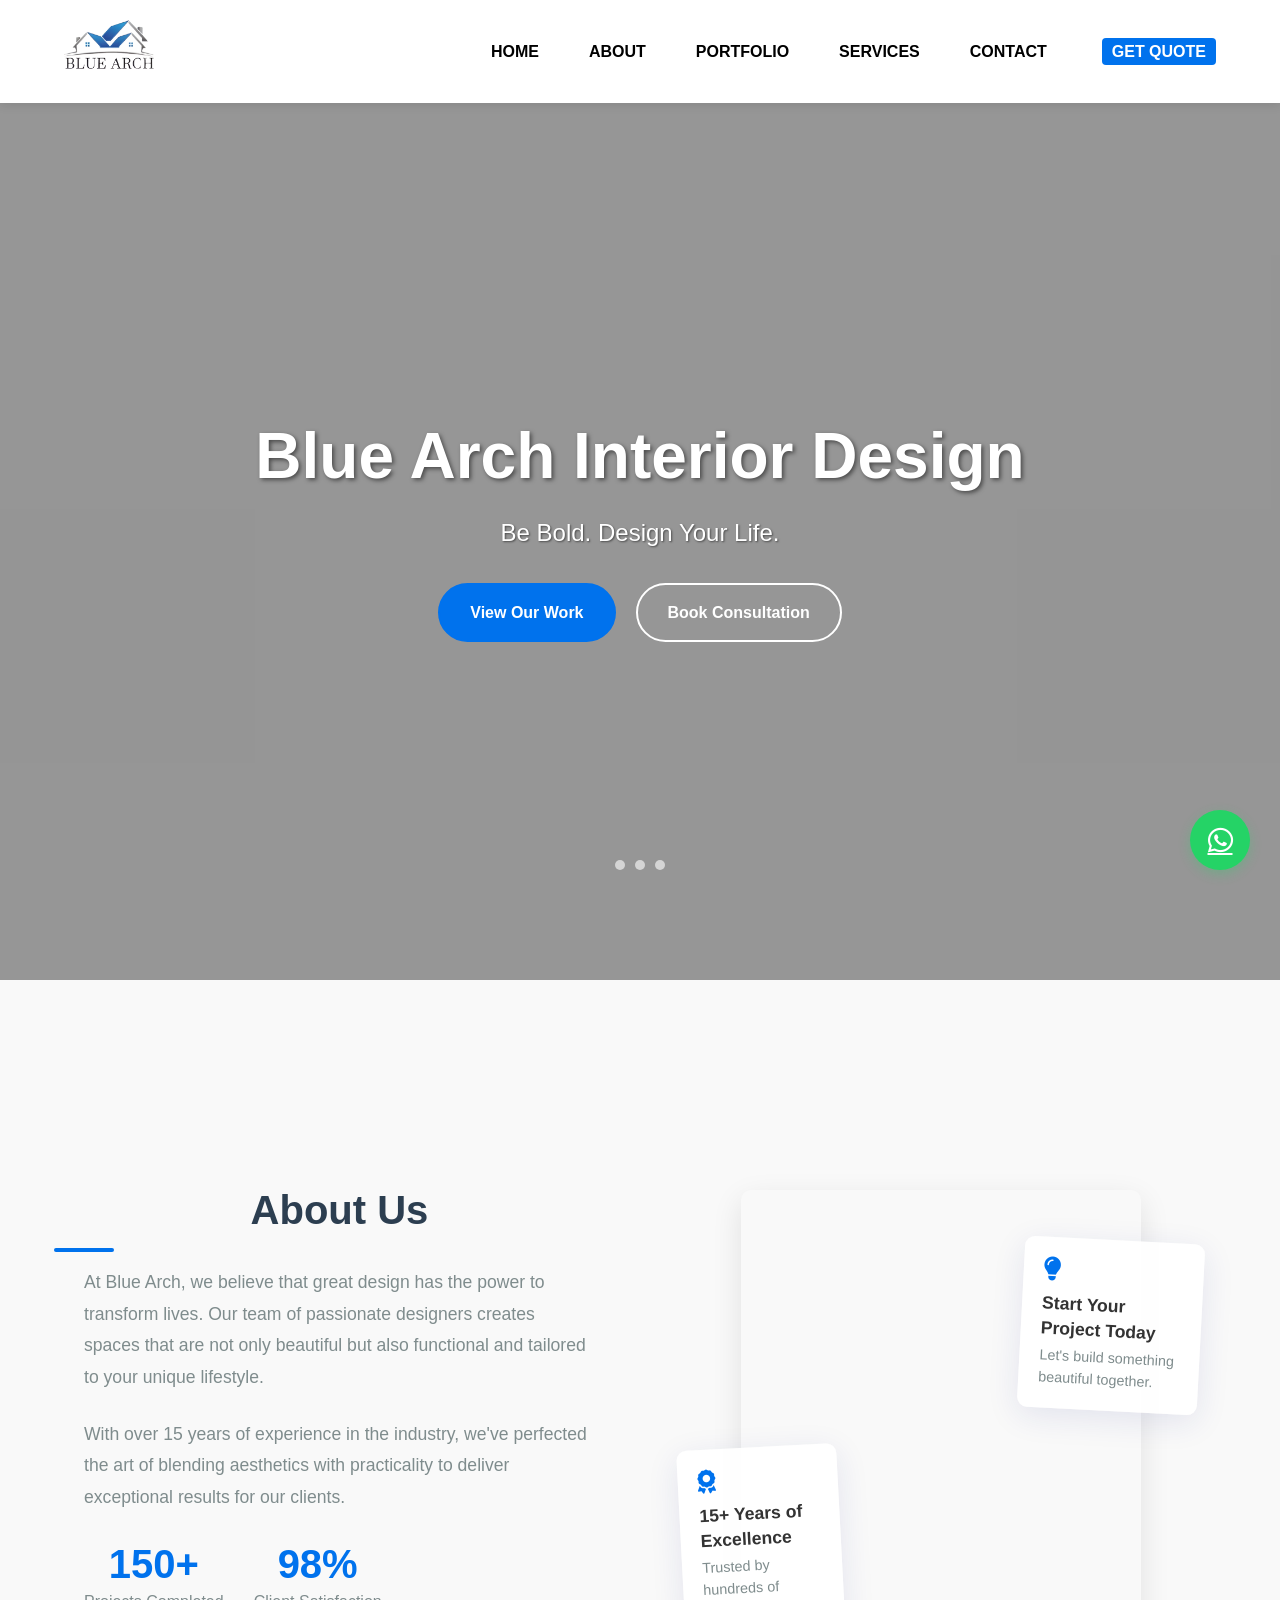
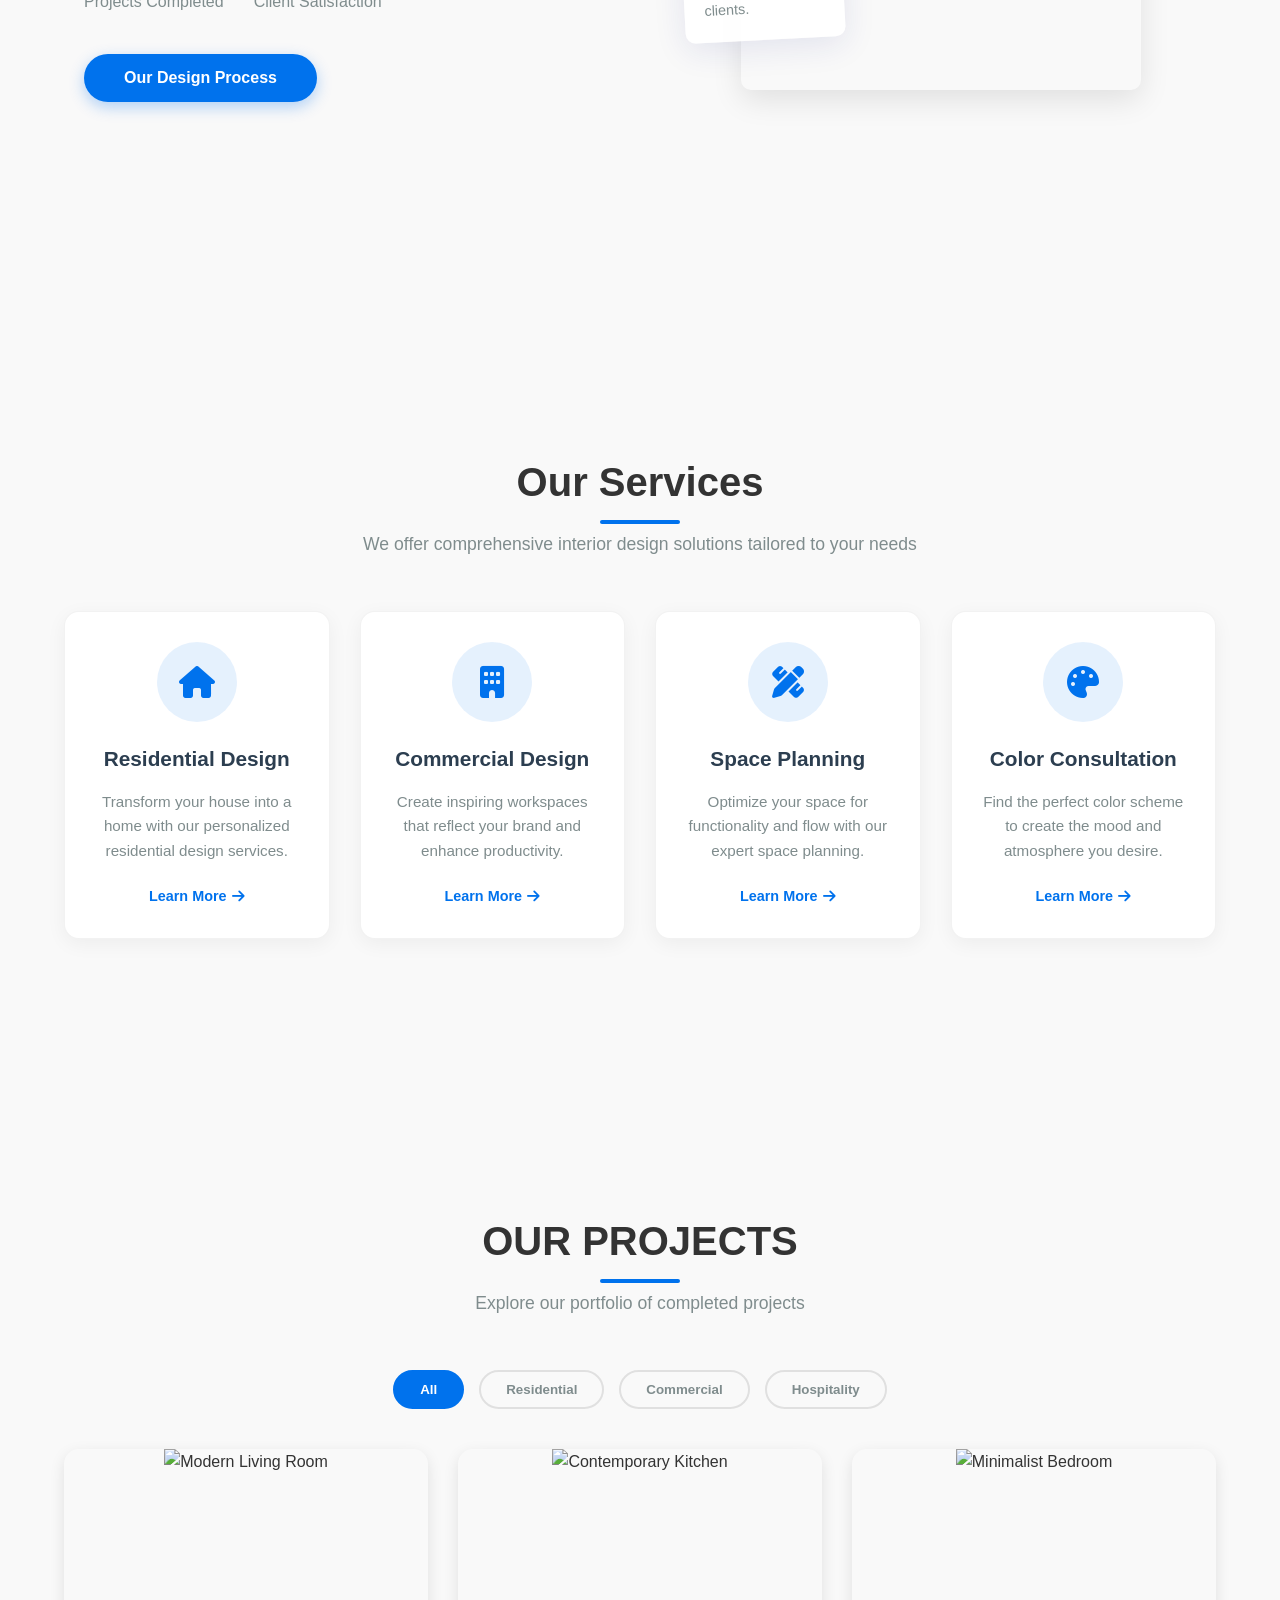
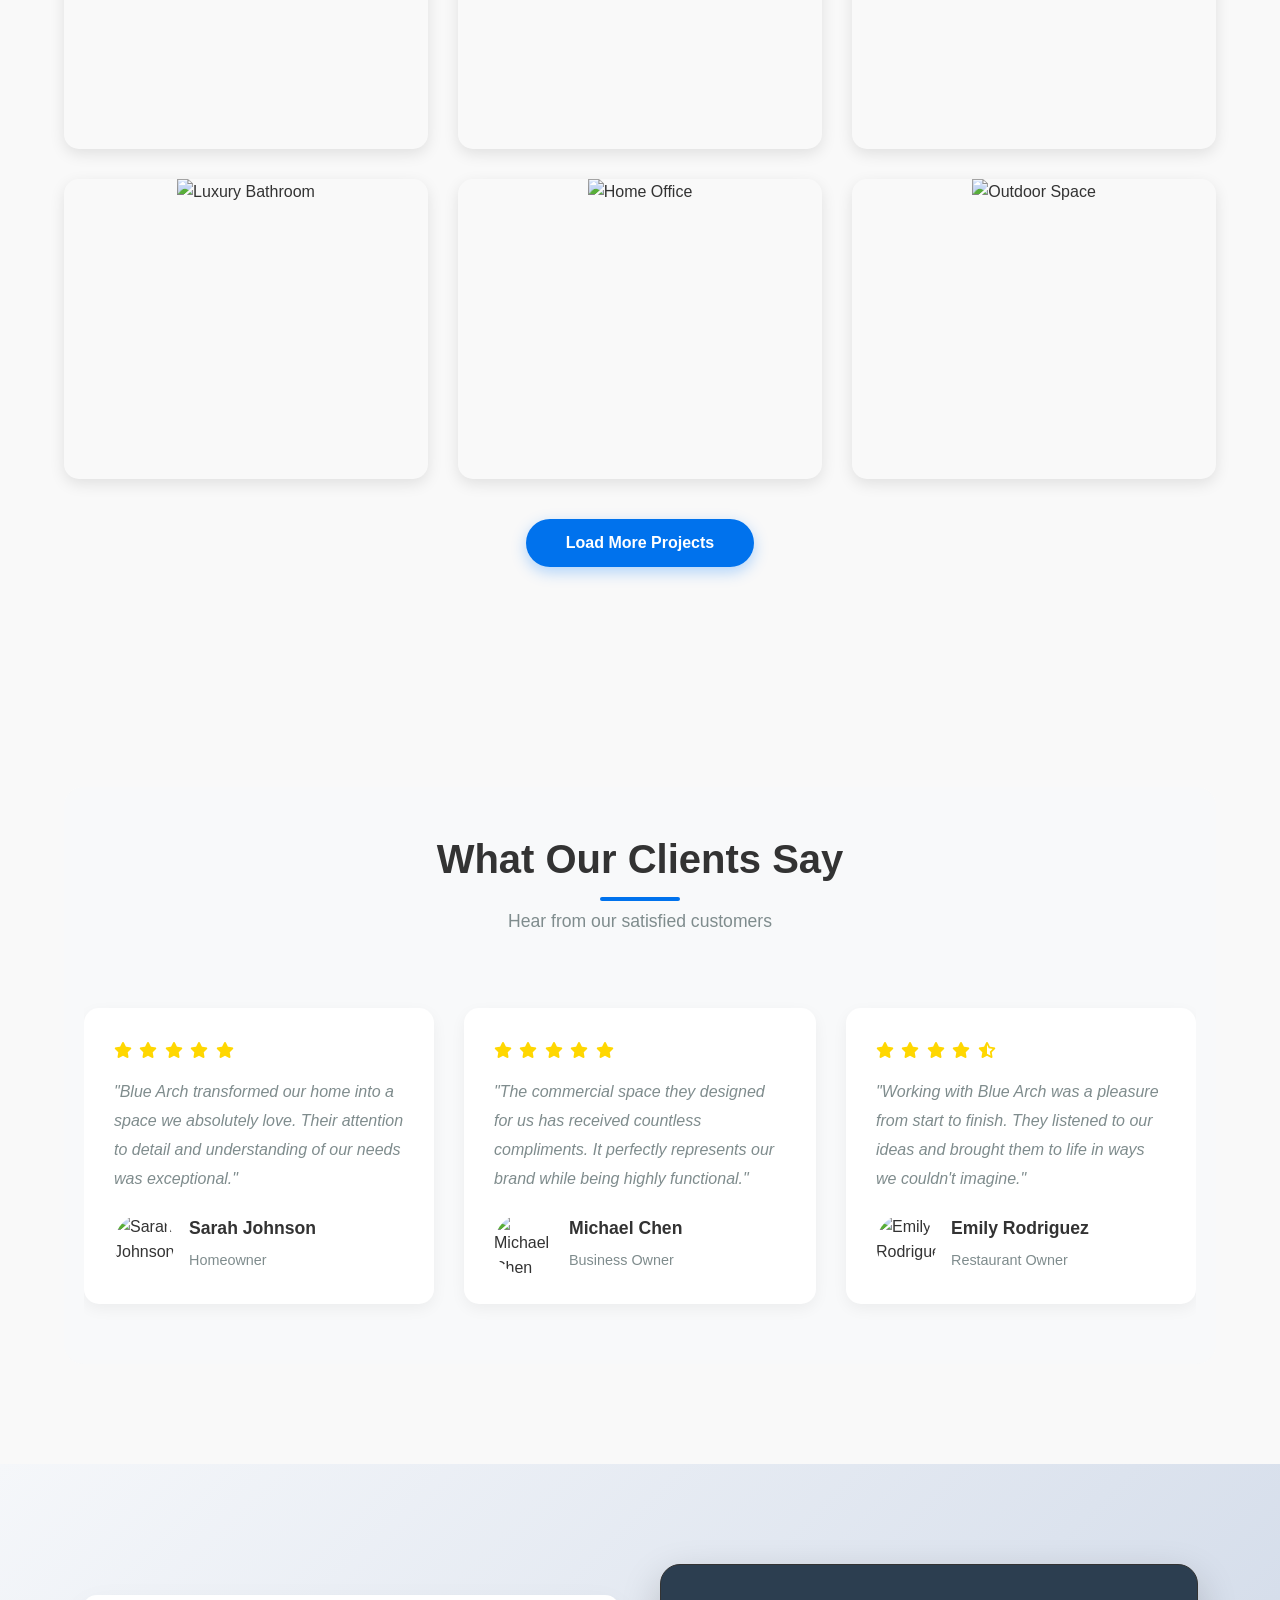
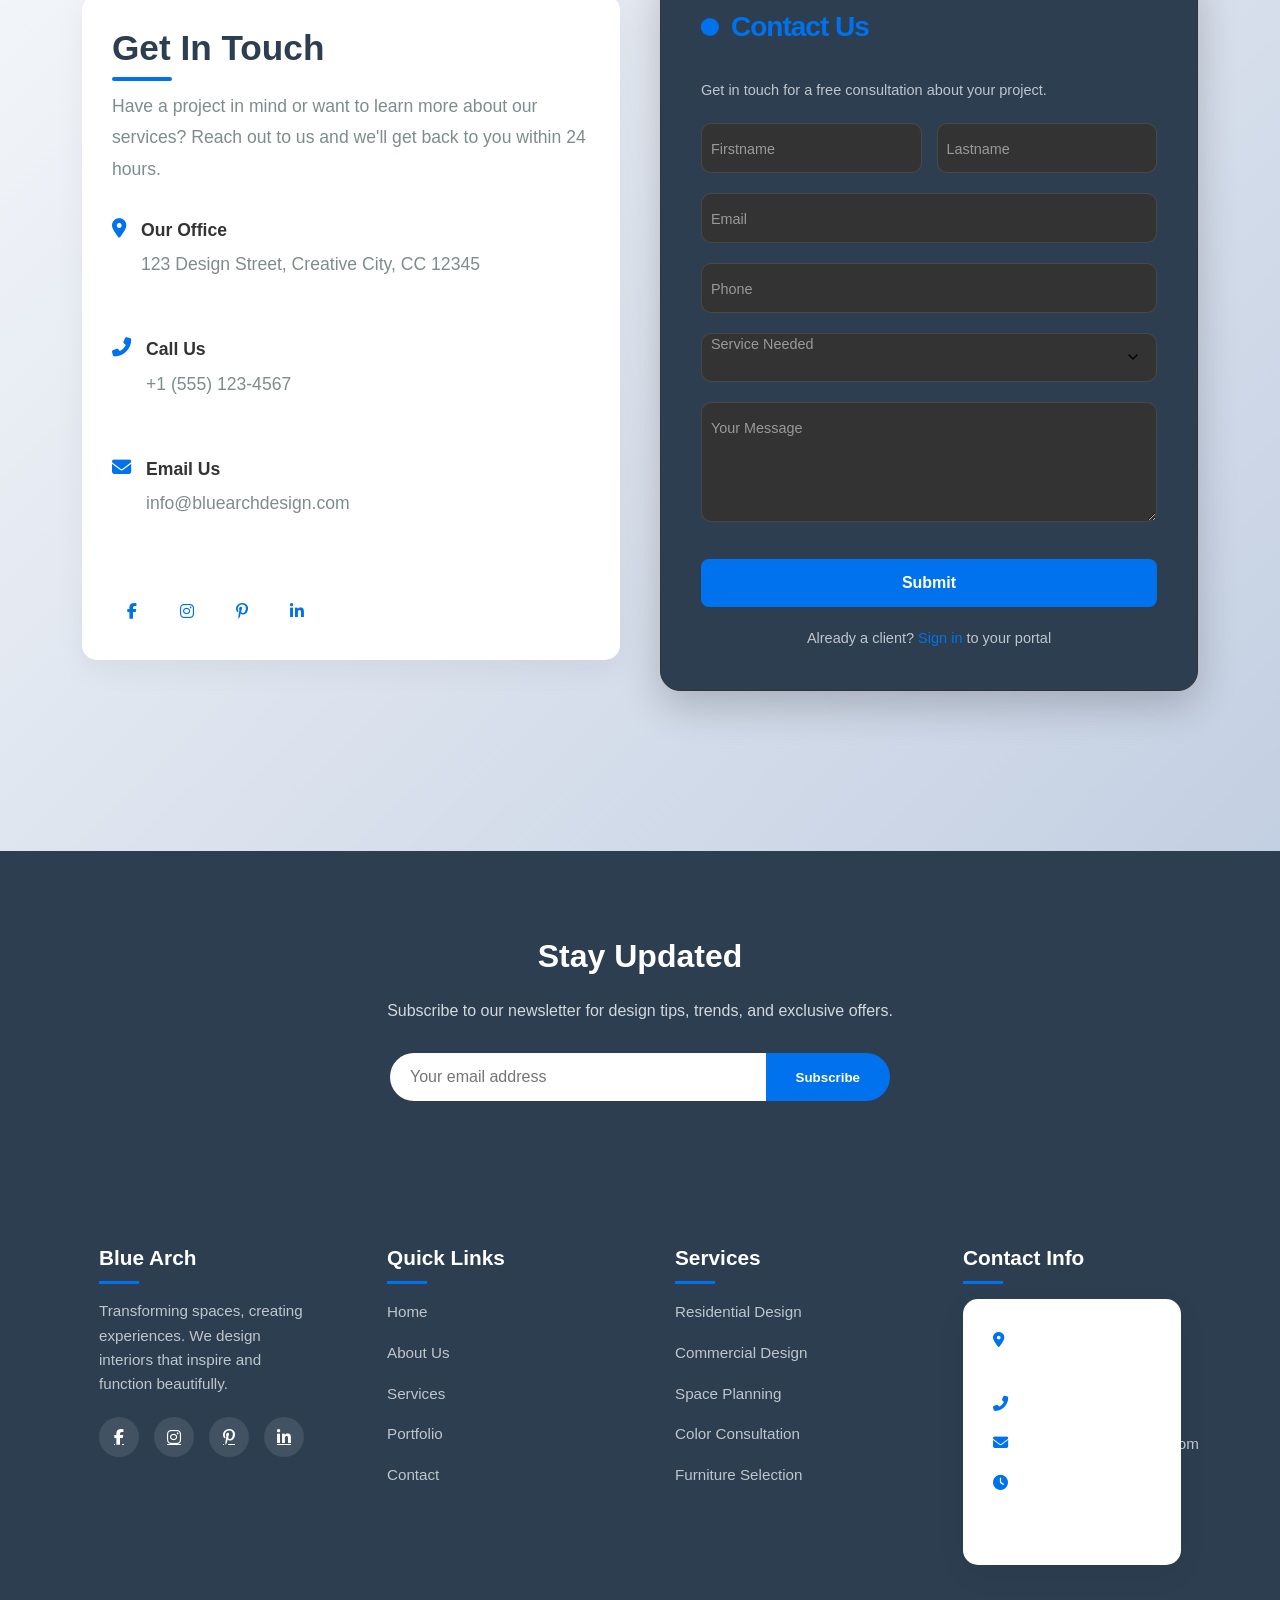
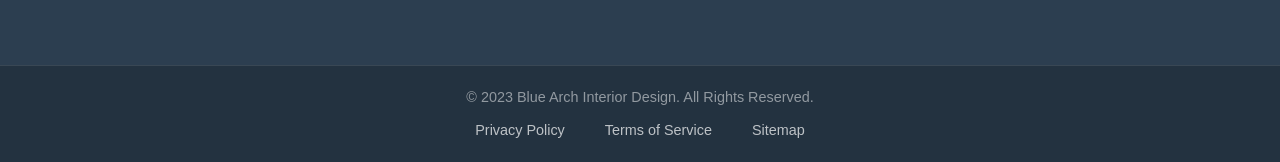
==== commit cd3c0003: "some changes" ====
--- a/index.html
+++ b/index.html
@@ -14,7 +14,7 @@
   <body>
     <div class="container">
       <nav class="nav_bar">
-        <div class="logo">BLUE ARCH</div>
+        <div class="logo"><img src="Content/logo.png" alt=""></div>
         <div class="menu_bar">
           <ul>
             <li><a href="#Hero_Section">HOME</a></li>
@@ -32,24 +32,66 @@
         </div>
       </nav>
 
+      <!-- Enhanced Hero Section with Carousel -->
       <section id="Hero_Section">
-        <div class="main">
-          <div class="overlay"></div>
-          <div class="hero-content">
-            <h1 class="heading">Blue Arch Interior Design</h1>
-            <p class="para">Be Bold. Design Your Life.</p>
-            <div class="hero-buttons">
-              <a href="#projects" class="btn-primary">View Our Work</a>
-              <a href="#contact" class="btn-secondary">Book Consultation</a>
-            </div>
-          </div>
-          <div class="scroll-indicator">
+        <div class="hero-carousel">
+          <div class="carousel-inner">
+            <!-- Slide 1 -->
+            <div class="carousel-item active" style="background-image: url('https://images.unsplash.com/photo-1600585154340-be6161a56a0c?ixlib=rb-1.2.1&auto=format&fit=crop&w=1350&q=80')">
+              <div class="hero-content">
+                <h1 class="heading">Blue Arch Interior Design</h1>
+                <p class="para">Be Bold. Design Your Life.</p>
+                <div class="hero-buttons">
+                  <a href="#projects" class="btn-primary">View Our Work</a>
+                  <a href="#contact" class="btn-secondary">Book Consultation</a>
+                </div>
+              </div>
+            </div>
+            
+            <!-- Slide 2 -->
+            <div class="carousel-item" style="background-image: url('https://images.unsplash.com/photo-1616486338812-3dadae4b4ace?ixlib=rb-1.2.1&auto=format&fit=crop&w=1350&q=80')">
+              <div class="hero-content">
+                <h1 class="heading">Transform Your Space</h1>
+                <p class="para">Premium interior design solutions</p>
+                <div class="hero-buttons">
+                  <a href="#services" class="btn-primary">Our Services</a>
+                  <a href="#contact" class="btn-secondary">Get Started</a>
+                </div>
+              </div>
+            </div>
+            
+            <!-- Slide 3 -->
+            <div class="carousel-item" style="background-image: url('https://images.unsplash.com/photo-1583847268964-b28dc8f51f92?ixlib=rb-1.2.1&auto=format&fit=crop&w=1350&q=80')">
+              <div class="hero-content">
+                <h1 class="heading">15+ Years of Excellence</h1>
+                <p class="para">Trusted by hundreds of clients</p>
+                <div class="hero-buttons">
+                  <a href="#about" class="btn-primary">About Us</a>
+                  <a href="#contact" class="btn-secondary">Contact Now</a>
+                </div>
+              </div>
+            </div>
+          </div>
+          
+          <!-- Carousel Controls -->
+          <div class="carousel-controls">
+            <!-- <button class="carousel-control prev"><i class="fas fa-chevron-left"></i></button> -->
+            <!-- <div class="carousel-dots">
+              <span class="dot active"></span>
+              <span class="dot"></span>
+              <span class="dot"></span>
+            </div> -->
+            <!-- <button class="carousel-control next"><i class="fas fa-chevron-right"></i></button> -->
+          </div>
+        </div>
+        <div class="scroll-indicator">
             <span></span>
             <span></span>
             <span></span>
           </div>
-        </div>
       </section>
+          
+        
 
       <!-- ----------------------------------------  ABOUT SECTION--------------------------------------------------- -->
       <section id="about" class="about">
@@ -555,11 +597,13 @@
     <script src="script.js"></script>
     <!-- WhatsApp Float -->
     <a
-      href="https://wa.me/917888346624?text=Hello%20Aniket%2C%20I%20want%20to%20know%20more%20about%20your%20services."
-      class="whatsapp-float"
-      target="_blank"
-    >
-      <i class="fab fa-whatsapp"></i>
-    </a>
+  href="https://wa.me/8360170678?text=Hello%20Aniket%2C%20I%20want%20to%20know%20more%20about%20your%20services."
+  class="whatsapp-float"
+  target="_blank"
+  rel="noopener"
+  aria-label="Chat with Aniket on WhatsApp"
+>
+  <i class="fab fa-whatsapp"></i>
+</a>
   </body>
-</html>
+</html>
--- a/style.css
+++ b/style.css
@@ -36,7 +36,7 @@
   justify-content: space-between;
   align-items: center;
   width: 90%;
-  line-height: 100px;
+  /* line-height: 50px; */
   padding: 0 20px;
   position: fixed;
   top: 0;
@@ -50,7 +50,7 @@
 }
 
 .nav_bar.scrolled {
-  line-height: 70px;
+  /* line-height: 70px; */
   background-color: rgba(255, 255, 255, 0.98);
   box-shadow: 0 5px 20px rgba(0, 0, 0, 0.15);
 }
@@ -145,7 +145,7 @@
   display: flex;
   justify-content: center;
   align-items: center;
-  margin-top: 100px;
+  /* margin-top: 100px; */
 }
 
 #Hero_Section .main {
@@ -163,6 +163,206 @@
   overflow: hidden;
   box-shadow: 0 10px 30px rgba(0, 0, 0, 0.2);
 }
+.hero-carousel {
+  position: relative;
+  width: 100%;
+  height: 100vh;
+  overflow: hidden;
+  margin-top: 80px;
+}
+
+.carousel-inner {
+  position: relative;
+  width: 100%;
+  height: 100%;
+}
+
+.carousel-item {
+  position: absolute;
+  top: 0;
+  left: 0;
+  width: 100%;
+  height: 100%;
+  background-size: cover;
+  background-position: center;
+  background-repeat: no-repeat;
+  opacity: 0;
+  transition: opacity 1s ease-in-out;
+  display: flex;
+  justify-content: center;
+  align-items: center;
+  text-align: center;
+  padding: 0 20px;
+}
+
+.carousel-item::before {
+  content: '';
+  position: absolute;
+  top: 0;
+  left: 0;
+  width: 100%;
+  height: 100%;
+  background: rgba(0, 0, 0, 0.4);
+}
+
+.carousel-item.active {
+  opacity: 1;
+  z-index: 1;
+}
+
+.hero-content {
+  position: relative;
+  z-index: 2;
+  max-width: 1200px;
+  padding: 0 20px;
+  animation: fadeInUp 1s ease;
+}
+
+.heading {
+  font-size: clamp(2.5rem, 5vw, 4rem);
+  font-weight: 800;
+  line-height: 1.2;
+  margin-bottom: 20px;
+  text-shadow: 0 2px 4px rgba(0, 0, 0, 0.3);
+  color: white;
+}
+
+.para {
+  font-size: clamp(1rem, 2vw, 1.5rem);
+  font-weight: 400;
+  max-width: 700px;
+  margin: 0 auto 30px;
+  text-shadow: 0 1px 3px rgba(0, 0, 0, 0.3);
+  color: white;
+}
+
+.hero-buttons {
+  display: flex;
+  gap: 20px;
+  justify-content: center;
+  flex-wrap: wrap;
+}
+
+.btn-primary,
+.btn-secondary {
+  padding: 15px 30px;
+  border-radius: 50px;
+  font-weight: 600;
+  font-size: 1rem;
+  text-decoration: none;
+  transition: all 0.3s;
+  display: inline-block;
+}
+
+.btn-primary {
+  background-color: var(--primary-color);
+  color: var(--white);
+  border: 2px solid var(--primary-color);
+}
+
+.btn-primary:hover {
+  background-color: transparent;
+  color: var(--white);
+  transform: translateY(-3px);
+  box-shadow: 0 5px 15px rgba(0, 123, 255, 0.4);
+}
+
+.btn-secondary {
+  background-color: transparent;
+  color: var(--white);
+  border: 2px solid var(--white);
+}
+
+.btn-secondary:hover {
+  background-color: var(--white);
+  color: var(--text-color);
+  transform: translateY(-3px);
+}
+
+/* Carousel Controls */
+.carousel-controls {
+  position: absolute;
+  bottom: 40px;
+  left: 50%;
+  transform: translateX(-50%);
+  display: flex;
+  align-items: center;
+  gap: 20px;
+  z-index: 10;
+}
+
+.carousel-control {
+  background: rgba(255, 255, 255, 0.3);
+  border: none;
+  color: white;
+  width: 40px;
+  height: 40px;
+  border-radius: 50%;
+  display: flex;
+  align-items: center;
+  justify-content: center;
+  cursor: pointer;
+  transition: all 0.3s;
+}
+
+.carousel-control:hover {
+  background: rgba(255, 255, 255, 0.5);
+}
+
+.carousel-dots {
+  display: flex;
+  gap: 10px;
+}
+
+.dot {
+  width: 12px;
+  height: 12px;
+  border-radius: 50%;
+  background: rgba(255, 255, 255, 0.5);
+  cursor: pointer;
+  transition: all 0.3s;
+}
+
+.dot.active {
+  background: white;
+  transform: scale(1.2);
+}
+
+/* Animations */
+@keyframes fadeInUp {
+  from {
+    opacity: 0;
+    transform: translateY(20px);
+  }
+  to {
+    opacity: 1;
+    transform: translateY(0);
+  }
+}
+
+/* Responsive Adjustments */
+@media (max-width: 768px) {
+  .hero-carousel {
+    height: 90vh;
+    margin-top: 70px;
+  }
+  
+  .carousel-controls {
+    bottom: 20px;
+  }
+  
+  .hero-buttons {
+    flex-direction: column;
+    align-items: center;
+  }
+  
+  .btn-primary,
+  .btn-secondary {
+    width: 100%;
+    max-width: 250px;
+    text-align: center;
+  }
+}
 
 .overlay {
   position: absolute;
@@ -908,7 +1108,7 @@
   display: flex;
   align-items: center;
   padding-left: 30px;
-  color: var(--secondary-color);
+  color: var(--primary-color);
   margin-bottom: 10px;
 }
 
@@ -920,7 +1120,7 @@
   width: 16px;
   border-radius: 50%;
   left: 0px;
-  background-color: var(--secondary-color);
+  background-color: var(--primary-color);
 }
 
 .title::after {
@@ -940,7 +1140,7 @@
 }
 
 .signin a {
-  color: var(--secondary-color);
+  color: var(--primary-color);
   text-decoration: none;
   transition: var(--transition);
 }
@@ -1527,3 +1727,1170 @@
     box-shadow: 0 0 0 0 rgba(37, 211, 102, 0);
   }
 }
+
+:root {
+    --primary-color: #0072ed;
+    --secondary-color: #ff4d4d;
+    --dark-color: #2c3e50;
+    --light-color: #f8f9fa;
+    --text-color: #333;
+    --text-light: #7f8c8d;
+    --bg-color: #f9f9f9;
+    --nav-text: #000000;
+    --nav-bg: #ffffff;
+}
+
+* {
+    margin: 0;
+    padding: 0;
+    box-sizing: border-box;
+    font-family: 'Montserrat', sans-serif;
+}
+
+body {
+    background-color: var(--bg-color);
+    color: var(--text-color);
+    overflow-x: hidden;
+    line-height: 1.6;
+}
+
+.container {
+    display: flex;
+    flex-direction: column;
+    align-items: center;
+    max-width: 100vw;
+    overflow-x: hidden;
+}
+
+/* Navigation */
+.nav_bar {
+    display: flex;
+    justify-content: space-between;
+    align-items: center;
+    width: 100%;
+    padding: 20px 5%;
+    background-color: var(--nav-bg);
+    box-shadow: 0 2px 10px rgba(0, 0, 0, 0.1);
+    position: fixed;
+    top: 0;
+    z-index: 1000;
+    transition: all 0.3s ease;
+}
+
+.nav_bar.scrolled {
+    padding: 15px 5%;
+    background-color: rgba(255, 255, 255, 0.95);
+    backdrop-filter: blur(10px);
+    box-shadow: 0 5px 20px rgba(0, 0, 0, 0.1);
+}
+
+.logo img {
+    height: 50px;
+    transition: transform 0.3s;
+}
+
+.logo img:hover {
+    transform: scale(1.05);
+}
+
+.menu_bar ul {
+    display: flex;
+    gap: 30px;
+    list-style: none;
+}
+
+.menu_bar ul li {
+    transition: all 0.35s;
+    font-weight: 500;
+    position: relative;
+    padding: 5px 0;
+    color: var(--nav-text);
+    cursor: pointer;
+}
+
+.menu_bar ul li a {
+    text-decoration: none;
+    color: inherit;
+}
+
+.menu_bar ul li:hover {
+    color: var(--primary-color);
+}
+
+.menu_bar ul li::after {
+    content: '';
+    position: absolute;
+    bottom: 0;
+    left: 0;
+    width: 0;
+    height: 2px;
+    background-color: var(--primary-color);
+    transition: width 0.3s;
+}
+
+.menu_bar ul li:hover::after {
+    width: 100%;
+}
+
+.hamburger {
+    display: none;
+    flex-direction: column;
+    cursor: pointer;
+    gap: 5px;
+    padding: 10px;
+}
+
+.hamburger span {
+    display: block;
+    width: 25px;
+    height: 3px;
+    background-color: var(--nav-text);
+    transition: all 0.3s ease;
+}
+
+.hamburger.active span:nth-child(1) {
+    transform: translateY(8px) rotate(45deg);
+}
+
+.hamburger.active span:nth-child(2) {
+    opacity: 0;
+}
+
+.hamburger.active span:nth-child(3) {
+    transform: translateY(-8px) rotate(-45deg);
+}
+
+/* Hero Carousel */
+.hero-carousel {
+    position: relative;
+    width: 100%;
+    height: 100vh;
+    overflow: hidden;
+    margin-top: 80px;
+}
+
+.carousel-inner {
+    position: relative;
+    width: 100%;
+    height: 100%;
+}
+
+.carousel-item {
+    position: absolute;
+    top: 0;
+    left: 0;
+    width: 100%;
+    height: 100%;
+    background-size: cover;
+    background-position: center;
+    background-repeat: no-repeat;
+    opacity: 0;
+    transition: opacity 1s ease-in-out;
+    display: flex;
+    justify-content: center;
+    align-items: center;
+    text-align: center;
+    padding: 0 20px;
+}
+
+.carousel-item::before {
+    content: '';
+    position: absolute;
+    top: 0;
+    left: 0;
+    width: 100%;
+    height: 100%;
+    background: rgba(0, 0, 0, 0.4);
+}
+
+.carousel-item.active {
+    opacity: 1;
+    z-index: 1;
+}
+
+.carousel-controls {
+    position: absolute;
+    bottom: 40px;
+    left: 50%;
+    transform: translateX(-50%);
+    display: flex;
+    align-items: center;
+    gap: 20px;
+    z-index: 10;
+}
+
+.carousel-control {
+    background: rgba(255, 255, 255, 0.3);
+    border: none;
+    color: white;
+    width: 40px;
+    height: 40px;
+    border-radius: 50%;
+    display: flex;
+    align-items: center;
+    justify-content: center;
+    cursor: pointer;
+    transition: all 0.3s;
+}
+
+.carousel-control:hover {
+    background: rgba(255, 255, 255, 0.5);
+}
+
+.carousel-dots {
+    display: flex;
+    gap: 10px;
+}
+
+.dot {
+    width: 12px;
+    height: 12px;
+    border-radius: 50%;
+    background: rgba(255, 255, 255, 0.5);
+    cursor: pointer;
+    transition: all 0.3s;
+}
+
+.dot.active {
+    background: white;
+    transform: scale(1.2);
+}
+
+.main {
+    max-width: 800px;
+    padding: 20px;
+    animation: fadeIn 1s ease-in-out;
+    position: relative;
+    z-index: 2;
+}
+
+.heading {
+    font-size: clamp(2.5rem, 5vw, 4rem);
+    font-weight: 700;
+    line-height: 1.2;
+    margin-bottom: 20px;
+    text-shadow: 2px 2px 4px rgba(0, 0, 0, 0.5);
+    color: white;
+}
+
+.para {
+    font-size: clamp(1rem, 2vw, 1.5rem);
+    font-weight: 400;
+    max-width: 600px;
+    margin: 0 auto 30px;
+    text-shadow: 1px 1px 2px rgba(0, 0, 0, 0.5);
+    color: white;
+}
+
+.hero-btn {
+    display: inline-block;
+    background: var(--primary-color);
+    color: white;
+    padding: 15px 30px;
+    border-radius: 50px;
+    text-decoration: none;
+    font-weight: 600;
+    transition: all 0.3s;
+    margin-top: 20px;
+    box-shadow: 0 5px 15px rgba(0, 0, 0, 0.2);
+}
+
+.hero-btn:hover {
+    background: #0062cc;
+    transform: translateY(-3px);
+    box-shadow: 0 8px 20px rgba(0, 0, 0, 0.3);
+}
+
+.hero-btn i {
+    margin-left: 10px;
+    transition: transform 0.3s;
+}
+
+.hero-btn:hover i {
+    transform: translateX(5px);
+}
+
+/* About Section */
+.about {
+    display: flex;
+    width: 90%;
+    max-width: 1200px;
+    min-height: 80vh;
+    align-items: center;
+    justify-content: space-between;
+    margin: 100px auto;
+    padding: 40px 0;
+    gap: 50px;
+}
+
+.text-section {
+    flex: 1;
+    max-width: 600px;
+}
+
+.text-section h1 {
+    margin-bottom: 25px;
+    font-size: 2.5rem;
+    color: var(--dark-color);
+    position: relative;
+}
+
+.text-section h1::after {
+    content: '';
+    position: absolute;
+    bottom: -10px;
+    left: 0;
+    width: 60px;
+    height: 4px;
+    background-color: var(--primary-color);
+    border-radius: 2px;
+}
+
+.text-section p {
+    font-size: 1.1rem;
+    color: var(--text-light);
+    margin-bottom: 25px;
+    line-height: 1.8;
+}
+
+.contact-btn {
+    background: var(--primary-color);
+    color: white;
+    border: none;
+    padding: 15px 40px;
+    border-radius: 40px;
+    cursor: pointer;
+    transition: all 0.3s;
+    font-weight: bold;
+    font-size: 1rem;
+    margin-top: 10px;
+    position: relative;
+    overflow: hidden;
+    z-index: 1;
+    box-shadow: 0 5px 15px rgba(0, 114, 237, 0.3);
+}
+
+.contact-btn::before {
+    content: '';
+    position: absolute;
+    top: 0;
+    left: 0;
+    width: 0;
+    height: 100%;
+    background-color: white;
+    transition: width 0.3s;
+    z-index: -1;
+    border-radius: 40px;
+}
+
+.contact-btn:hover {
+    color: var(--primary-color);
+    border: 2px solid var(--primary-color);
+    transform: translateY(-3px);
+    box-shadow: 0 8px 25px rgba(0, 114, 237, 0.4);
+}
+
+.contact-btn:hover::before {
+    width: 100%;
+}
+
+/* Image Section */
+.image-section {
+    flex: 1;
+    display: flex;
+    justify-content: center;
+    align-items: center;
+    position: relative;
+    min-height: 500px;
+}
+
+.main-box {
+    position: relative;
+    width: 100%;
+    max-width: 400px;
+    height: 500px;
+    background: url("https://images.unsplash.com/photo-1583847268964-b28dc8f51f92?ixlib=rb-1.2.1&auto=format&fit=crop&w=634&q=80") no-repeat center center/cover;
+    border-radius: 10px;
+    box-shadow: 0 10px 30px rgba(0, 0, 0, 0.1);
+    transition: transform 0.3s;
+}
+
+.main-box:hover {
+    transform: scale(1.02);
+}
+
+.top-right {
+    background: rgba(255, 255, 255, 0.95);
+    box-shadow: 0 8px 32px 0 rgba(31, 38, 135, 0.1);
+    border-radius: 10px;
+    padding: 20px;
+    position: absolute;
+    width: 180px;
+    top: 10%;
+    right: -15%;
+    transition: all 0.3s ease;
+    font-size: 15px;
+    color: var(--dark-color);
+    line-height: 1.4;
+    z-index: 2;
+}
+
+.bottom-left {
+    background: rgba(255, 255, 255, 0.95);
+    box-shadow: 0 8px 32px 0 rgba(31, 38, 135, 0.1);
+    border-radius: 10px;
+    padding: 20px;
+    position: absolute;
+    width: 160px;
+    bottom: 10%;
+    left: -15%;
+    transition: all 0.3s ease;
+    font-size: 15px;
+    color: var(--dark-color);
+    line-height: 1.4;
+    z-index: 2;
+}
+
+.main-box:hover .top-right {
+    transform: rotate(5deg) scale(1.05);
+    right: -12%;
+}
+
+.main-box:hover .bottom-left {
+    transform: rotate(-5deg) scale(1.05);
+    left: -12%;
+}
+
+/* Projects Section */
+.projects {
+    width: 90%;
+    max-width: 1200px;
+    margin: 100px auto;
+    padding: 20px 0;
+    text-align: center;
+}
+
+.project_header {
+    font-size: 2.5rem;
+    margin-bottom: 15px;
+    font-weight: 700;
+    color: var(--dark-color);
+    position: relative;
+}
+
+.project_subheader {
+    color: var(--text-light);
+    margin-bottom: 50px;
+    font-size: 1.1rem;
+}
+
+.project_header::after {
+    content: "";
+    position: absolute;
+    bottom: -10px;
+    left: 50%;
+    transform: translateX(-50%);
+    width: 100px;
+    height: 4px;
+    background: var(--primary-color);
+    border-radius: 2px;
+}
+
+.project-row {
+    display: grid;
+    grid-template-columns: repeat(auto-fit, minmax(300px, 1fr));
+    gap: 30px;
+    margin-bottom: 30px;
+}
+
+.project-item {
+    height: 300px;
+    transition: all 0.35s;
+    border-radius: 15px;
+    overflow: hidden;
+    box-shadow: 0 5px 15px rgba(0, 0, 0, 0.1);
+    position: relative;
+}
+
+.project-item img {
+    width: 100%;
+    height: 100%;
+    object-fit: cover;
+    transition: all 0.5s;
+}
+
+.project-item:hover {
+    transform: translateY(-10px);
+    box-shadow: 0 15px 30px rgba(0, 0, 0, 0.2);
+}
+
+.project-item:hover img {
+    transform: scale(1.1);
+}
+
+.project-overlay {
+    position: absolute;
+    top: 0;
+    left: 0;
+    width: 100%;
+    height: 100%;
+    background: linear-gradient(to top, rgba(0, 0, 0, 0.7), transparent);
+    opacity: 0;
+    display: flex;
+    flex-direction: column;
+    justify-content: flex-end;
+    padding: 20px;
+    color: white;
+    transition: opacity 0.3s;
+}
+
+.project-item:hover .project-overlay {
+    opacity: 1;
+}
+
+.project-title {
+    font-size: 1.3rem;
+    font-weight: 600;
+    margin-bottom: 5px;
+    transform: translateY(20px);
+    transition: transform 0.3s;
+}
+
+.project-category {
+    font-size: 0.9rem;
+    transform: translateY(20px);
+    transition: transform 0.3s 0.1s;
+}
+
+.project-item:hover .project-title,
+.project-item:hover .project-category {
+    transform: translateY(0);
+}
+
+/* Services Section */
+.services {
+    width: 90%;
+    max-width: 1200px;
+    margin: 100px auto;
+    padding: 50px 0;
+    text-align: center;
+}
+
+.services-header {
+    margin-bottom: 50px;
+}
+
+.services-header h2 {
+    font-size: 2.5rem;
+    color: var(--dark-color);
+    margin-bottom: 15px;
+    position: relative;
+}
+
+.services-header h2::after {
+    content: "";
+    position: absolute;
+    bottom: -10px;
+    left: 50%;
+    transform: translateX(-50%);
+    width: 100px;
+    height: 4px;
+    background: var(--primary-color);
+    border-radius: 2px;
+}
+
+.services-header p {
+    color: var(--text-light);
+    font-size: 1.1rem;
+    max-width: 700px;
+    margin: 0 auto;
+}
+
+.services-container {
+    display: grid;
+    grid-template-columns: repeat(auto-fit, minmax(250px, 1fr));
+    gap: 30px;
+    margin-top: 50px;
+}
+
+.service-card {
+    background: white;
+    border-radius: 15px;
+    padding: 30px;
+    box-shadow: 0 5px 20px rgba(0, 0, 0, 0.05);
+    transition: all 0.3s;
+    text-align: center;
+}
+
+.service-card:hover {
+    transform: translateY(-10px);
+    box-shadow: 0 15px 30px rgba(0, 0, 0, 0.1);
+}
+
+.service-icon {
+    width: 80px;
+    height: 80px;
+    background: rgba(0, 114, 237, 0.1);
+    border-radius: 50%;
+    display: flex;
+    align-items: center;
+    justify-content: center;
+    margin: 0 auto 20px;
+    color: var(--primary-color);
+    font-size: 30px;
+    transition: all 0.3s;
+}
+
+.service-card:hover .service-icon {
+    background: var(--primary-color);
+    color: white;
+    transform: scale(1.1);
+}
+
+.service-card h3 {
+    margin-bottom: 15px;
+    color: var(--dark-color);
+}
+
+.service-card p {
+    color: var(--text-light);
+    margin-bottom: 20px;
+    font-size: 0.95rem;
+}
+
+.service-link {
+    color: var(--primary-color);
+    text-decoration: none;
+    font-weight: 600;
+    font-size: 0.9rem;
+    transition: all 0.3s;
+    display: inline-flex;
+    align-items: center;
+}
+
+.service-link i {
+    margin-left: 5px;
+    transition: transform 0.3s;
+}
+
+.service-link:hover {
+    color: #0062cc;
+}
+
+.service-link:hover i {
+    transform: translateX(5px);
+}
+
+/* Contact Section */
+.contact-section {
+    width: 100%;
+    padding: 80px 0 0;
+    background: var(--light-color);
+}
+
+.contact-container {
+    width: 90%;
+    max-width: 1200px;
+    margin: 0 auto;
+    display: grid;
+    grid-template-columns: 1fr 1fr;
+    gap: 40px;
+    padding-bottom: 60px;
+}
+
+.contact-info {
+    padding: 30px;
+}
+
+.contact-info h2 {
+    font-size: 2.2rem;
+    color: var(--dark-color);
+    margin-bottom: 20px;
+    line-height: 1.3;
+}
+
+.contact-info p {
+    color: var(--text-light);
+    margin-bottom: 30px;
+    font-size: 1.1rem;
+}
+
+.info-cards {
+    display: grid;
+    grid-template-columns: 1fr 1fr;
+    gap: 20px;
+    margin: 40px 0;
+}
+
+.info-card {
+    background: white;
+    padding: 20px;
+    border-radius: 10px;
+    box-shadow: 0 5px 15px rgba(0, 0, 0, 0.05);
+    display: flex;
+    gap: 15px;
+    transition: all 0.3s;
+}
+
+.info-card:hover {
+    transform: translateY(-5px);
+    box-shadow: 0 10px 25px rgba(0, 0, 0, 0.1);
+}
+
+.info-icon {
+    width: 50px;
+    height: 50px;
+    background: rgba(0, 114, 237, 0.1);
+    border-radius: 50%;
+    display: flex;
+    align-items: center;
+    justify-content: center;
+    color: var(--primary-color);
+    font-size: 20px;
+    flex-shrink: 0;
+}
+
+.info-content h3 {
+    font-size: 1.1rem;
+    color: var(--dark-color);
+    margin-bottom: 8px;
+}
+
+.info-content p {
+    font-size: 0.9rem;
+    margin: 5px 0;
+    color: var(--text-light);
+}
+
+.social-media {
+    display: flex;
+    gap: 15px;
+    margin-top: 30px;
+}
+
+.social-media a {
+    width: 40px;
+    height: 40px;
+    background: rgba(0, 114, 237, 0.1);
+    border-radius: 50%;
+    display: flex;
+    align-items: center;
+    justify-content: center;
+    color: var(--primary-color);
+    transition: all 0.3s;
+}
+
+.social-media a:hover {
+    background: var(--primary-color);
+    color: white;
+    transform: translateY(-3px);
+}
+
+/* Updated Contact Form */
+.contact-form-container {
+    background: white;
+    border-radius: 15px;
+    padding: 40px;
+    box-shadow: 0 20px 40px rgba(0, 0, 0, 0.1);
+    position: relative;
+    z-index: 1;
+    margin-top: -80px;
+}
+
+.contact_heading {
+    text-align: center;
+    margin-bottom: 30px;
+    color: var(--dark-color);
+    font-size: 2rem;
+    position: relative;
+}
+
+.contact_heading::after {
+    content: '';
+    position: absolute;
+    bottom: -12px;
+    left: 50%;
+    transform: translateX(-50%);
+    width: 80px;
+    height: 4px;
+    background-color: var(--primary-color);
+    border-radius: 3px;
+}
+
+.form-group {
+    position: relative;
+    margin-bottom: 25px;
+}
+
+.form-group label {
+    position: absolute;
+    top: 15px;
+    left: 15px;
+    color: var(--text-light);
+    transition: all 0.3s;
+    pointer-events: none;
+    background: white;
+    padding: 0 5px;
+}
+
+.input {
+    width: 100%;
+    padding: 15px;
+    border: 1px solid #ddd;
+    border-radius: 8px;
+    font-size: 16px;
+    transition: all 0.3s;
+    background: white;
+}
+
+.input:focus {
+    border-color: var(--primary-color);
+    outline: none;
+}
+
+.input:focus + label,
+.input:not(:placeholder-shown) + label {
+    top: -10px;
+    left: 10px;
+    font-size: 0.8rem;
+    color: var(--primary-color);
+}
+
+.focus-border {
+    position: absolute;
+    bottom: 0;
+    left: 50%;
+    width: 0;
+    height: 2px;
+    background-color: var(--primary-color);
+    transition: all 0.4s;
+}
+
+.input:focus ~ .focus-border {
+    width: 100%;
+    left: 0;
+}
+
+textarea.input {
+    min-height: 120px;
+    resize: vertical;
+}
+
+select.input {
+    appearance: none;
+    background-image: url("data:image/svg+xml;charset=UTF-8,%3csvg xmlns='http://www.w3.org/2000/svg' viewBox='0 0 24 24' fill='none' stroke='currentColor' stroke-width='2' stroke-linecap='round' stroke-linejoin='round'%3e%3cpolyline points='6 9 12 15 18 9'%3e%3c/polyline%3e%3c/svg%3e");
+    background-repeat: no-repeat;
+    background-position: right 15px center;
+    background-size: 1em;
+}
+
+.submit {
+    background: var(--primary-color);
+    color: white;
+    border: none;
+    padding: 15px 30px;
+    border-radius: 8px;
+    font-size: 1rem;
+    font-weight: 600;
+    cursor: pointer;
+    transition: all 0.3s;
+    display: inline-flex;
+    align-items: center;
+    gap: 10px;
+    width: 100%;
+    justify-content: center;
+    margin-top: 10px;
+    overflow: hidden;
+    position: relative;
+}
+
+.submit span {
+    position: relative;
+    z-index: 1;
+}
+
+.submit i {
+    position: relative;
+    z-index: 1;
+}
+
+.submit::before {
+    content: '';
+    position: absolute;
+    top: 0;
+    left: -100%;
+    width: 100%;
+    height: 100%;
+    background: var(--dark-color);
+    transition: all 0.4s;
+}
+
+.submit:hover::before {
+    left: 0;
+}
+
+.submit:hover {
+    box-shadow: 0 10px 20px rgba(0, 114, 237, 0.3);
+}
+
+/* Map Container */
+.map-container {
+    width: 100%;
+    height: 400px;
+}
+
+.map-container iframe {
+    width: 100%;
+    height: 100%;
+    border: none;
+    filter: grayscale(20%) contrast(90%);
+}
+
+/* Footer */
+.footer {
+    background-color: var(--dark-color);
+    color: white;
+    padding: 60px 0 0;
+    width: 100%;
+}
+
+.footer-container {
+    width: 90%;
+    max-width: 1200px;
+    margin: 0 auto;
+    display: grid;
+    grid-template-columns: repeat(auto-fit, minmax(200px, 1fr));
+    gap: 40px;
+}
+
+.footer-col {
+    padding: 0 15px;
+}
+
+.footer-logo {
+    height: 50px;
+    margin-bottom: 20px;
+}
+
+.footer-col p {
+    color: rgba(255, 255, 255, 0.7);
+    margin-bottom: 20px;
+    line-height: 1.6;
+}
+
+.social-links {
+    display: flex;
+    gap: 15px;
+}
+
+.social-links a {
+    display: flex;
+    align-items: center;
+    justify-content: center;
+    width: 40px;
+    height: 40px;
+    background: rgba(255, 255, 255, 0.1);
+    border-radius: 50%;
+    color: white;
+    transition: all 0.3s;
+}
+
+.social-links a:hover {
+    background: var(--primary-color);
+    transform: translateY(-3px);
+}
+
+.footer-col h4 {
+    font-size: 1.2rem;
+    margin-bottom: 25px;
+    position: relative;
+    padding-bottom: 10px;
+}
+
+.footer-col h4::after {
+    content: '';
+    position: absolute;
+    left: 0;
+    bottom: 0;
+    width: 40px;
+    height: 2px;
+    background: var(--primary-color);
+}
+
+.footer-col ul {
+    list-style: none;
+}
+
+.footer-col ul li {
+    margin-bottom: 15px;
+}
+
+.footer-col ul li a {
+    color: rgba(255, 255, 255, 0.7);
+    text-decoration: none;
+    transition: all 0.3s;
+    display: inline-block;
+}
+
+.footer-col ul li a:hover {
+    color: white;
+    transform: translateX(5px);
+}
+
+.contact-info li {
+    display: flex;
+    align-items: flex-start;
+    gap: 15px;
+    margin-bottom: 15px;
+    color: rgba(255, 255, 255, 0.7);
+}
+
+.contact-info i {
+    color: var(--primary-color);
+    margin-top: 3px;
+}
+
+.footer-bottom {
+    background: rgba(0, 0, 0, 0.2);
+    padding: 20px 0;
+    margin-top: 60px;
+    text-align: center;
+    font-size: 0.9rem;
+    color: rgba(255, 255, 255, 0.5);
+}
+
+.footer-links {
+    margin-top: 10px;
+}
+
+.footer-links a {
+    color: rgba(255, 255, 255, 0.7);
+    text-decoration: none;
+    margin: 0 10px;
+    transition: all 0.3s;
+}
+
+.footer-links a:hover {
+    color: var(--primary-color);
+}
+
+/* Animations */
+@keyframes fadeIn {
+    from { opacity: 0; transform: translateY(20px); }
+    to { opacity: 1; transform: translateY(0); }
+}
+
+@keyframes bounce {
+    0%, 20%, 50%, 80%, 100% {transform: translateY(0);}
+    40% {transform: translateY(-15px);}
+    60% {transform: translateY(-7px);}
+}
+
+/* Responsive Design */
+@media (max-width: 992px) {
+    .about {
+        flex-direction: column;
+        text-align: center;
+        gap: 30px;
+    }
+    
+    .text-section {
+        max-width: 100%;
+    }
+    
+    .text-section h1::after {
+        left: 50%;
+        transform: translateX(-50%);
+    }
+    
+    .contact-container {
+        grid-template-columns: 1fr;
+    }
+    
+    .contact-form-container {
+        margin-top: 0;
+    }
+    
+    .info-cards {
+        grid-template-columns: 1fr;
+    }
+    
+    .top-right, .bottom-left {
+        display: none;
+    }
+}
+
+@media (max-width: 768px) {
+    .nav_bar {
+        padding: 15px 5%;
+    }
+    
+    .menu_bar ul {
+        position: fixed;
+        top: 80px;
+        left: -100%;
+        width: 100%;
+        height: calc(100vh - 80px);
+        background: white;
+        flex-direction: column;
+        align-items: center;
+        justify-content: center;
+        gap: 40px;
+        transition: all 0.5s ease;
+    }
+    
+    .menu_bar ul.active {
+        left: 0;
+    }
+    
+    .hamburger {
+        display: flex;
+    }
+    
+    .hero-carousel {
+        height: 80vh;
+    }
+    
+    .carousel-controls {
+        bottom: 20px;
+    }
+    
+    .project-row {
+        grid-template-columns: repeat(auto-fit, minmax(250px, 1fr));
+    }
+    
+    .contact-info {
+        padding: 20px 0;
+    }
+}
+
+@media (max-width: 576px) {
+    .menu_bar ul {
+        top: 70px;
+        height: calc(100vh - 70px);
+    }
+    
+    .logo img {
+        height: 40px;
+    }
+    
+    .hero-carousel {
+        height: 70vh;
+    }
+    
+    .heading {
+        font-size: 2rem;
+    }
+    
+    .para {
+        font-size: 1rem;
+    }
+    
+    .contact_heading {
+        font-size: 1.8rem;
+    }
+    
+    .contact-form-container {
+        padding: 25px;
+    }
+}
